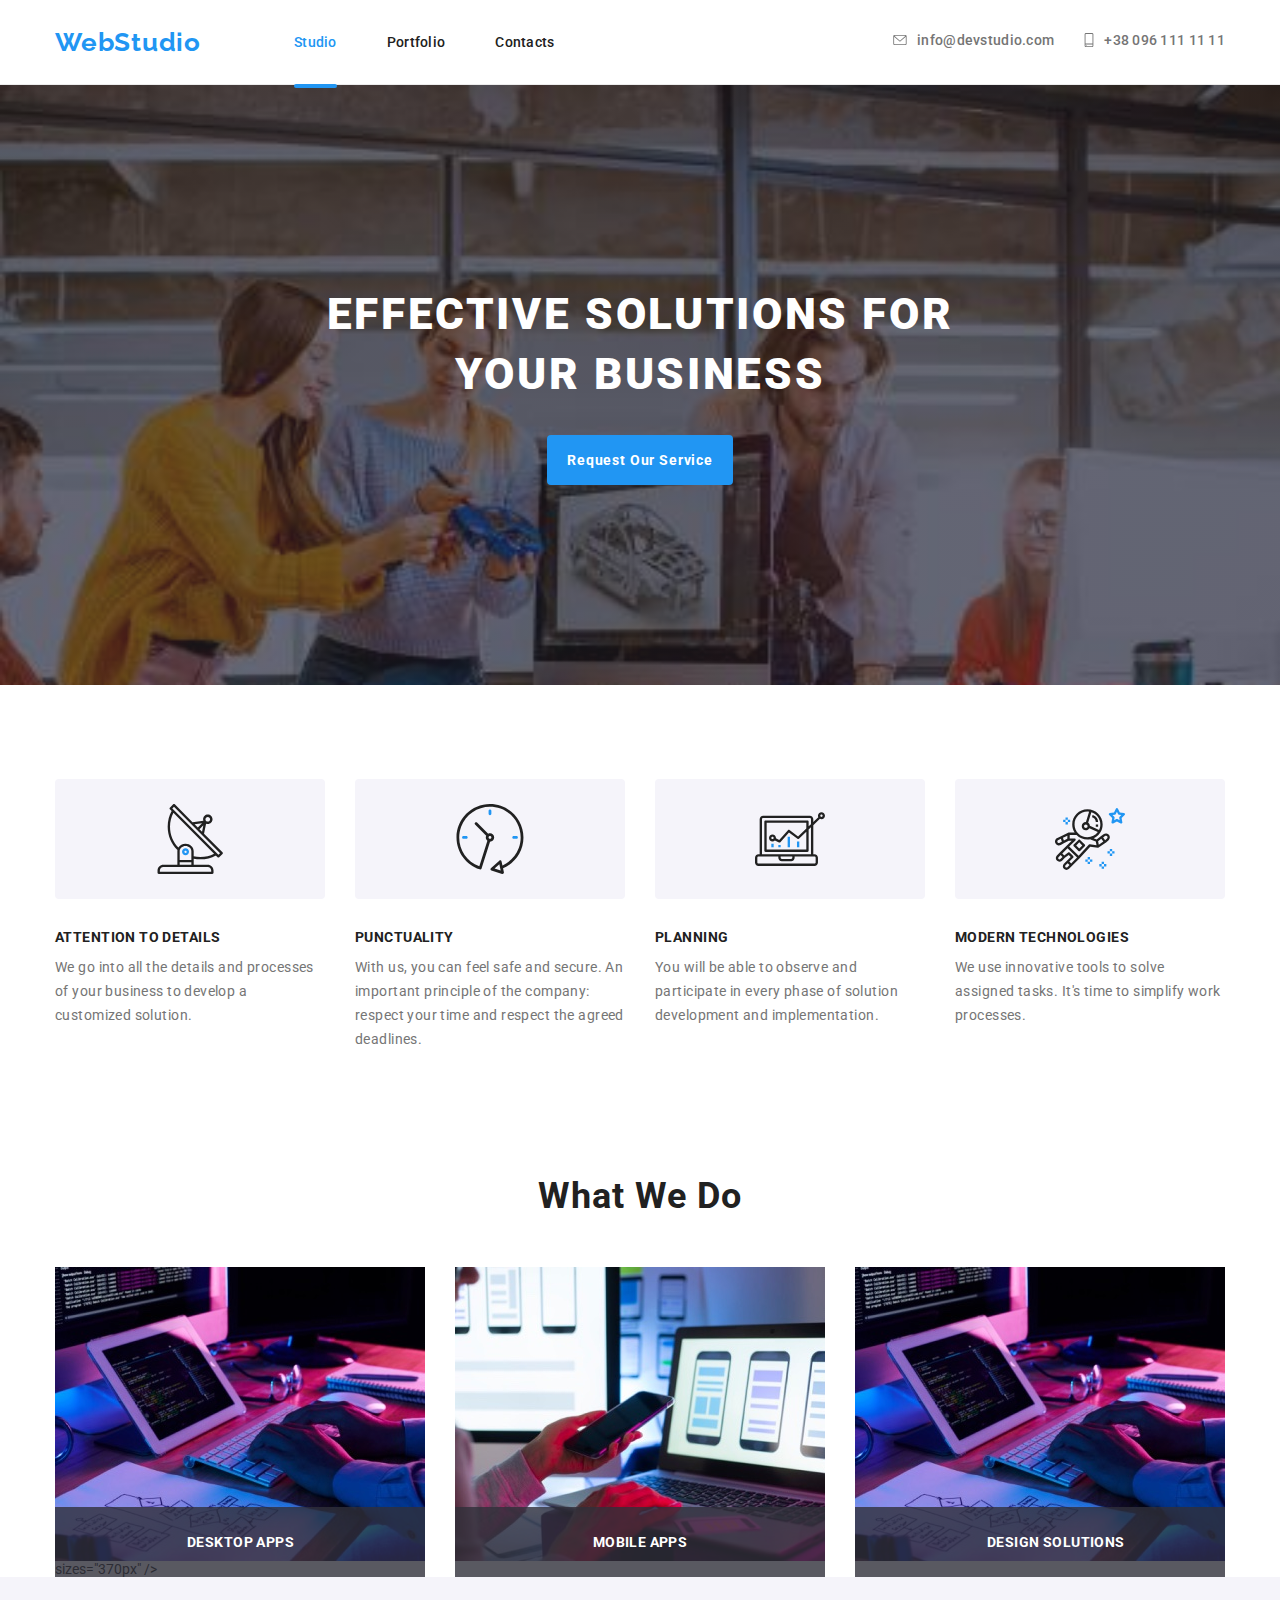
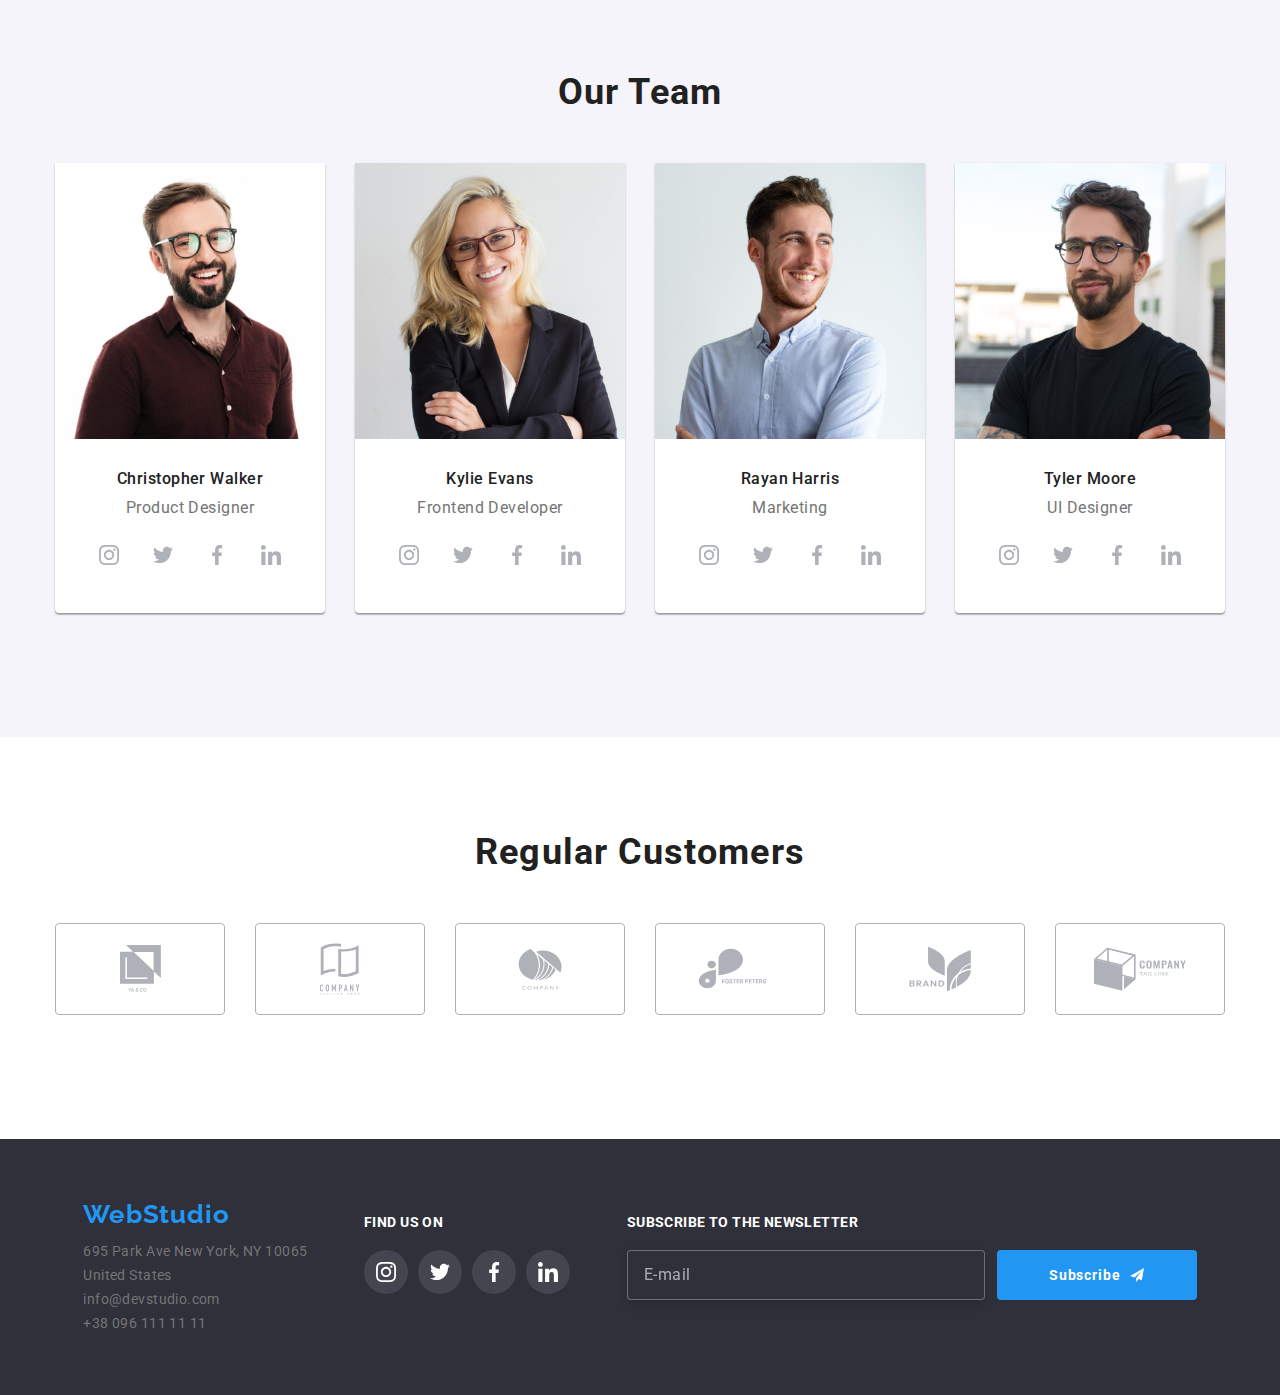
==== index.html @ bbae13e8 "adaptive layout" ====
<!DOCTYPE html>
<html lang="en">

<head>
    <meta name="WebStudio" content="Effective Solutions for your Business" />
    <meta charset="UTF-8" />
    <meta http-equiv="X-UA-Compatible" content="IE=edge" />
    <meta name="viewport" content="width=device-width, initial-scale=1.0" />
    <link rel="stylesheet" href="https://cdnjs.cloudflare.com/ajax/libs/modern-normalize/1.0.0/modern-normalize.min.css" />
    <link rel="preconnect" href="https://fonts.googleapis.com" />
    <link rel="preconnect" href="https://fonts.gstatic.com" crossorigin>
    <link href="https://fonts.googleapis.com/css2?family=Raleway:wght@700&family=Roboto:wght@400;500;700;900&display=swap"
        rel="stylesheet" />
    
        <link rel="stylesheet" href="./scss/main.css" />

    <title>Effective Solutions for your Business</title>
</head>

<body>

    <header class="header">
      <div class="container container__nav">
        <nav class="nav">
          <a class="link logo" href="index.html">WebStudio
          </a>
              <div class="mobile js-hamburger-open">
                <svg class="mobile__hamburger" width="24" height="16">
                  <use href="./images/icons.svg#hamburger"></use>
                </svg>
              </div>
          <ul class="list navbar">
            <li class="navbar__item">
              <a class="link navbar__link current-link" href="./index.html">Studio
              </a>
            </li>
            <li class="navbar__item">
              <a class="link navbar__link" href="./portfolio.html">Portfolio
              </a>
            </li>
            <li class="navbar__item">
              <a class="link navbar__link" href="#">Contacts</a>
            </li>
          </ul>
        </nav>
    
        <ul class="list header-contacts">
          <li class="header-contact__item">
            <a class="link header-contact__link" href="mailto:info@devstudio.com">
              <svg class="header-contact__icon" width="14" height="10">
                <use href="./images/icons.svg#icon-envelope"></use>
              </svg>info@devstudio.com
            </a>
          </li>
          <li class="header-contact__item">
            <a class="link header-contact__link" href="tel:+38 096 111 11 11">
              <svg class="header-contact__icon" width="10" height="14">
                <use href="./images/icons.svg#icon-smartphone"></use>
              </svg> +38 096 111 11 11
            </a>
          </li>
        </ul>
      </div>
    </header>

  <main>
        <section class="section hero">
          <div class="container hero__container">
            <h1 class="hero-heading">Effective Solutions For <br>Your Business</h1>
              <button class="button hero-button form-open" type="button" data-modal-open>Request Our Service</button>
          </div>
        </section>

        <section class="section">
            <div class="container">
                <ul class="list advantage">
                    <li class="advantage__item">
                      <div class="advantage__wrapper">
                        <svg class= "advantage__icon" width="70" height="70">
                            <use href="./images/icons.svg#icon-antenna"></use>
                          </svg>
                        </div>
                        <h3 class="advantage__heading">ATTENTION TO DETAILS</h3>
                        <p class="advantage__text">We go into all the details and processes of your business to develop a customized solution.
                        </p>
                    </li>
                    <li class="advantage__item">
                      <div class="advantage__wrapper">
                        <svg class= "advantage__icon" width="70" height="70">
                          <use href="./images/icons.svg#icon-clock"></use>
                        </svg>
                      </div>
                      <h3 class="advantage__heading">PUNCTUALITY</h3>
                      <p class="advantage__text">With us, you can feel safe and secure. An important principle of the company: respect your
                        time and respect the agreed
                        deadlines.</p>
                    </li>
                    <li class="advantage__item">
                      <div class="advantage__wrapper">
                        <svg class= "advantage__icon" width="70" height="70">
                          <use href="./images/icons.svg#icon-diagram"></use>
                        </svg>
                      </div>
                      <h3 class="advantage__heading">PLANNING</h3>
                      <p class="advantage__text">You will be able to observe and participate in every phase of solution development and
                        implementation.</p>
                    </li>
                    <li class="advantage__item">
                      <div class="advantage__wrapper">
                        <svg class= "advantage__icon" width="70" height="70">
                          <use href="./images/icons.svg#icon-astronaut"></use>
                        </svg>
                      </div>
                      <h3 class="advantage__heading">MODERN TECHNOLOGIES</h3>
                      <p class="advantage__text">We use innovative tools to solve assigned tasks. It's time to simplify work processes.</p>
                    </li>
                </ul>
            </div>
        </section>

        <section class="section section-no-top-padding section-desktop">
            <div class="container">
                <h2 class="section-heading">What We Do</h2>
                <ul class="list do">
                  <li class="do__item">
                    <img class="img" 
                      alt="hands at keyboard with design wire-frame"
                      src="./images/desktop/d-do-desktop370.jpg" 
                      width="370"/>
                      <!-- srcset="./images/desktop/d-do-desktop370.jpg 1x, 
                        ./images/desktop/d-do-desktop740.jpg 2x" -->
                      sizes="370px" />
                      <p class="do__label">Desktop Apps</p>
                  </li>
                  <li class="do__item">
                    <img class="img" 
                      alt="laptop with various design layouts on screen and hands holding smartphone"
                      src="./images/desktop/d-do-laptop370.jpg" 
                      width="370"/>
                      <!-- srcset="./images/desktop/d-do-laptop370.jpg 1x, 
                        ./images/desktop/d-do-laptop740.jpg 2x"
                      sizes="370px" /> -->
                      <p class="do__label">mobile Apps</p>
                  </li>
                  <li class="do__item">
                    <img class="img" 
                      alt="desk with hands holding tablet with color wheel displayed"
                      src="./images/desktop/d-do-desktop370.jpg"
                      width="370"/> 
                      <!-- srcset="./images/desktop/d-do-tablet370.jpg 1x, 
                        ./images/desktop/d-do-tablet740.jpg 2x"
                      sizes="370px" /> -->
                      <p class="do__label">Design Solutions</p>
                </ul>
            </div>
        </section>

        <section class="section section--background">
            <div class="container container-team">
                <h2 class="section-heading">Our Team</h2>
                <ul class="list team">
                  <li class="team__item"> 
                      <img class="img team__img" 
                        alt=" head shot of Christopher smiling looking stylish" 
                        src="./images/mobile/m-product450.jpg"
                        srcset=" ./images/desktop/d-product270.jpg 270w, 
                        ./images/desktop/d-product540.jpg 540w, 
                        ./images/mobile/m-product450.jpg 450w,
                        ./images/mobile/m-product900.jpg 900w,
                        ./images/tablet/t-product354.jpg 354w,
                        ./images/tablet/t-product708.jpg 708w"
                        sizes="(min-width: 1200px 270px),
                          (min-width: 768px 354px), 
                          (max-width: 480px 450px)" /> 
                      <h3 class="team__name">
                        Christopher Walker
                      </h3>
                      <p class="team__description">
                        Product Designer
                      </p>
                      <ul class="list social">
                        <li class="social__item">
                          <a class="link social__link social__link--fill-background" href="#">
                            <svg class="social__icon" width="20" height="20">
                              <use href="./images/icons.svg#icon-instagram"></use>
                            </svg>
                          </a>
                        </li>
                        <li class="social__item">
                          <a class="link social__link social__link--fill-background" href="#">
                            <svg class="social__icon" width="20" height="20">
                              <use href="./images/icons.svg#icon-twitter"></use>
                            </svg>
                          </a>
                        </li>
                        <li class="social__item">
                          <a class="link social__link social__link--fill-background" href="#">
                            <svg class="social__icon" width="20" height="20">
                              <use href="./images/icons.svg#icon-facebook"></use>
                            </svg>
                          </a>
                        </li>
                        <li class="social__item">
                          <a class="link social__link social__link--fill-background" href="#">
                            <svg class="social__icon" width="20" height="20">
                              <use href="./images/icons.svg#icon-linkedin"></use>
                            </svg>
                          </a>
                        </li>
                      </ul>
                  </li>
                  <li class="team__item">
                      <img class="img team__img" 
                        alt=" head shot of Kylie smiling looking stylish" 
                        src="./images/mobile/m-frontend450.jpg"
                        srcset="./images/desktop/d-frontend270.jpg 270w, 
                          ./images/desktop/d-frontend540.jpg 540w, 
                          ./images/mobile/m-frontend450.jpg 450w, 
                          ./images/mobile/m-frontend900.jpg 900w, 
                          ./images/tablet/t-frontend354.jpg 354w,
                          ./images/tablet/t-frontend708.jpg 708w"
                       sizes="(min-width: 1200px 270px),
                          (min-width: 768px 354px), 
                          (max-width: 480px 450px)" />
                      <h3 class="team__name">
                        Kylie Evans
                      </h3>
                      <p class="team__description">
                        Frontend Developer
                      </p>
                      <ul class="list social">
                        <li class="social__item">
                          <a class="link social__link social__link--fill-background" href="#">
                            <svg class="social__icon" width="20" height="20">
                              <use href="./images/icons.svg#icon-instagram"></use>
                            </svg>
                          </a>
                        </li>
                        <li class="social__item">
                          <a class="link social__link social__link--fill-background" href="#">
                            <svg class="social__icon" width="20" height="20">
                              <use href="./images/icons.svg#icon-twitter"></use>
                            </svg>
                          </a>
                        </li>
                        <li class="social__item">
                          <a class="link social__link social__link--fill-background" href="#">
                            <svg class="social__icon" width="20" height="20">
                              <use href="./images/icons.svg#icon-facebook"></use>
                            </svg>
                          </a>
                        </li>
                        <li class="social__item">
                          <a class="link link social__link social__link--fill-background" href="#">
                            <svg class="social__icon" width="20" height="20">
                              <use href="./images/icons.svg#icon-linkedin"></use>
                            </svg>
                          </a>
                        </li>
                      </ul>
                  </li>
                  <li class="team__item">
                      <img class="img team__img"
                        alt="head shot of Rayan smiling looking stylish"
                        src="./images/mobile/m-marketing450.jpg" 
                        srcset="./images/desktop/d-marketing270.jpg 270w,
                           ./images/desktop/d-marketing540.jpg 540w,
                           ./images/tablet/t-marketing354.jpg 354w, 
                           ./images/tablet/t-marketing708.jpg 708w,
                           ./images/mobile/m-marketing450.jpg 450w, 
                           ./images/mobile/m-marketing900.jpg 900w"
                         sizes="(min-width: 1200px 270px), 
                            (min-width: 768px 354px), 
                            (max-width: 480px 450px)" />
                      <h3 class="team__name">
                        Rayan Harris
                      </h3>
                      <p class="team__description">
                        Marketing
                      </p>
                      <ul class="social list">
                        <li class="social__item">
                          <a class="social__link social__link--fill-background" href="#">
                            <svg class="social__icon" width="20" height="20">
                              <use href="./images/icons.svg#icon-instagram"></use>
                            </svg>
                          </a>
                        </li>
                        <li class="social__item">
                          <a class="link social__link social__link--fill-background" href="#">
                            <svg class="social__icon" width="20" height="20">
                              <use href="./images/icons.svg#icon-twitter"></use>
                            </svg>
                          </a>
                        </li>
                        <li class="social__item">
                          <a class="link social__link social__link--fill-background" href="#">
                            <svg class="social__icon" width="20" height="20">
                              <use href="./images/icons.svg#icon-facebook"></use>
                            </svg>
                          </a>
                        </li>
                        <li class="social__item">
                          <a class="link social__link social__link--fill-background" href="#">
                            <svg class="social__icon" width="20" height="20">
                              <use href="./images/icons.svg#icon-linkedin"></use>
                            </svg>
                          </a>
                        </li>
                      </ul>
                  </li>
                  <li class="team__item">
                      <img class="img team__img" 
                        alt=" head shot of Tyler smiling looking stylish"
                        src="./images/mobile/m-designer450.jpg" 
                        srcset="./images/desktop/d-designer270.jpg 270w, 
                          ./images/desktop/d-designer540.jpg 540w, 
                          ./images/tablet/t-designer354.jpg 354w,
                          ./images/tablet/t-designer708.jpg 708w,
                          ./images/mobile/m-designer450.jpg 450w,
                          ./images/mobile/m-designer900.jpg 900w"
                        sizes="(min-width: 1200px 270px,
                           (min-width: 768px 354px), 
                           (max-width: 480px 450px)" />
                      <h3 class="team__name">
                        Tyler Moore
                      </h3>
                      <p class="team__description">
                         UI Designer
                      </p>
                      <ul class="social list">
                        <li class="social__item">
                          <a class="link social__link social__link--fill-background" href="#">
                            <svg class="social__icon" width="20" height="20">
                              <use href="./images/icons.svg#icon-instagram"></use>
                            </svg>
                          </a>
                        </li>
                        <li class="social__item">
                          <a class="link social__link social__link--fill-background" href="#">
                            <svg class="social__icon" width="20" height="20">
                              <use href="./images/icons.svg#icon-twitter"></use>
                            </svg>
                          </a>
                        </li>
                        <li class="social__item">
                          <a class="link social__link social__link--fill-background" href="#">
                            <svg class="social__icon" width="20" height="20">
                              <use href="./images/icons.svg#icon-facebook"></use>
                            </svg>
                          </a>
                        </li>
                        <li class="social__item">
                          <a class="link social__link social__link--fill-background" href="#">
                            <svg class="social__icon" width="20" height="20">
                              <use href="./images/icons.svg#icon-linkedin"></use>
                            </svg>
                          </a>
                        </li>
                      </ul>
                  </li>
                </ul>
            </div>
        </section>

        <section class="section">
          <div class="container">
            <h2 class="section-heading">Regular Customers</h2>
            <ul class="list client">
              <li class="clients__item">
                <a href="#" class="link clients__link">
                  <svg class="clients__icon" width="41" height="47">
                      <use href="./images/icons.svg#icon-yacoone"></use>
                    </svg>
                  </a>
              </li>
              <li class="clients__item">
                <a href="#" class="link clients__link">
                  <svg class="clients__icon" width="40" height="52">
                    <use href="./images/icons.svg#icon-clienttwo"></use>
                  </svg>
                </a>
              </li>
              <li class="clients__item">
                  <a href="#" class="link clients__link">
                    <svg class="clients__icon" width="44" height="42">
                      <use href="./images/icons.svg#icon-clientthree"></use>
                    </svg>
                  </a>
              </li>
              <li class="clients__item">
                  <a href="#" class="link clients__link">
                    <svg class="clients__icon" width="85" height="41">
                      <use href="./images/icons.svg#icon-fosterpetersfour"></use>
                    </svg>
                  </a>
              </li>
              <li class="clients__item">
                  <a href="#" class="link clients__link">
                    <svg class="clients__icon" width="63" height="46">
                      <use href="./images/icons.svg#icon-clientfive"></use>
                    </svg>
                  </a>
              </li>
              <li class="clients__item">
                  <a href="#" class="link link clients__link">
                    <svg class="clients__icon" width="94" height="44">
                      <use href="./images/icons.svg#icon-clientsix"></use>
                    </svg>
                  </a>
              </li>
            </ul>
          </div>
        </section>
  </main>

  <footer class="footer">
    <div class="container footer-container">
      <div class="footer-logo-wrapper">
        <a class="link logo logo--footer" href="index.html">WebStudio</a>
        <address class="address">
          <ul class="list">
            <li class="address__item">
              <a class="link footer-address-link" href="#">695 Park Ave New York, NY 10065<br>United States</a>
            </li>
            <li class="address__item">
              <a class="link footer-address-link" href="mailto:info@devstudio.com">info@devstudio.com</a>
            </li>
            <li class="address__item">
              <a class="link footer-address-link" href="tel:+38 096 111 11 11"> +38 096 111 11 11</a>
            </li>
          </ul>
        </address>
      </div>
      <div class="footer-socials-wrapper">
          <h3 class="footer-header social__header">Find Us On</h3>
          <ul class="list social social--margin-top">
            <li class="footer-social__item">
              <a class="link social__link social__link--background" href="#">
              <svg class="social__icon" width="20" height="20">
                <use href="./images/icons.svg#icon-instagram"></use>
              </svg>
              </a>
            </li>
            <li class="footer-social__item">
              <a class="link social__link social__link--background" href="#">
              <svg class="social__icon" width="20" height="20">
                <use href="./images/icons.svg#icon-twitter"></use>
              </svg>
              </a>
            </li>
            <li class="footer-social__item">
              <a class="link social__link social__link--background" href="#">
              <svg class="social__icon" width="20" height="20">
                <use href="./images/icons.svg#icon-facebook"></use>
              </svg>
              </a>
            </li>
            <li class="footer-social__item">
              <a class="link social__link social__link--background" href="#">
              <svg class="social__icon" width="20" height="20">
                <use href="./images/icons.svg#icon-linkedin"></use>
              </svg>
              </a>
            </li>
          </ul>
      </div>
      <div class="subscription">
            <h3 class="subscription__header">Subscribe to the Newsletter</h3>
            <form class="subscription-form" action="#" method="POST" name="order-form" autocomplete="off">
                <label>
                <input class="subscription__input" type="email" name="email" id="footer-placeholder" placeholder="E-mail" required/>  
                </label>
                <button class="button subscription-button" type="submit">Subscribe
                  <svg class="subscription__icon" width="24" height="24">
                  <use href="./images/icons.svg#icon-send-airplane"></use>
                </svg>
              </button>     
             </form>
      </div>
    </div>
  </footer>

<!--Mobile Menu-->

<div class="mobile__wrapper js-mobile-menu" id="mobile-menu">
  <button class="mobile__button-close js-cross-close">
    <svg width="18" height="18">
      <use href="./images/icons.svg#mobile-close"></use>
    </svg>
  </button>
  <ul class="list mobile__navbar">
    <li class="mobile__item">
      <a class="link mobile__link current-link" href="./index.html">Studio</a>
    </li>
    <li class="mobile__item">
      <a class="link mobile__link" href="./portfolio.html">Portfolio</a>
    </li>
    <li class="mobile__item">
      <a class="link mobile__link" href="#">Contacts</a>
    </li>
  </ul>
  <ul class="list mobile__contacts">
    <li class="mobile__item">
      <a class="link mobile-phone__link" href="tel:+38 096 111 11 11"> +38 096 111 11 11</a>
    </li>
    <li class="mobile__item">
      <a class="link mobile-email__link" href="mailto:info@devstudio.com">info@devstudio.com</a>
    </li>
  </ul>
  <div class="mobile__socials-wrapper">
    <span class="mobile__social-border"><a class="link mobile__social-link" href="#">Instagram</a></span>
    <span class="mobile__social-border"><a class="link mobile__social-link" href="#">Twitter</a></span>
    <span class="mobile__social-border"><a class="link mobile__social-link" href="#">Facebook</a></span>
    <span class="mobile__social-border"><a class="link mobile__social-link" href="#">LinkedIn</a></span>
  </div>
</div>

<!--Modal-->

<div class="backdrop is-hidden" data-modal>
  <div class="modal">
    <button type="button" class="modal__button-close" data-modal-close="">
      <svg width="12" height="10">
        <use href="./images/icons.svg#icon-close"></use>
      </svg>
      </button>
      <h3 class="modal__heading">Leave your information and we'll call you back</h3>
      
      <form class="form" action="#" method="POST" name="order-form" autocomplete="off">
        <div class="modal-wrapper">
          <label class="modal-wrapper__label">
            <span class="modal-wrapper__text">Name</span>
            <input class="modal-wrapper__input" type="text" name="full-name" required/>
            <svg class="modal-wrapper__icon" width="12" height="12">
              <use href="./images/icons.svg#icon-modal-peep"></use>
            </svg>
          </label>
        </div>
        
        <div class="modal-wrapper">
          <label class="modal-wrapper__label">
          <span class="modal-wrapper__text">Telephone</span>
          <input class="modal-wrapper__input" type="tel" name="telephone" />
          <svg class="modal-wrapper__icon" width="13" height="13">
            <use href="./images/icons.svg#icon-modal-phone"></use>
          </svg>
         </label>
        </div>
    
        <div class="modal-wrapper">
          <label class="modal-wrapper__label">
          <span class="modal-wrapper__text">E-mail</span>
          <input class="modal-wrapper__input" type="email" name="E-mail" required/>
          <svg class="modal-wrapper__icon" width="15" height="12">
            <use href="./images/icons.svg#icon-modal-envelope"></use>
          </svg>
         </label>
        </div>
    
        <label class="modal-wrapper__label">Comments
          <textarea class="modal-textarea modal-text" id="textarea-placeholder" name="Comments" rows="7" placeholder="Enter the text"></textarea>
        </label> 
    <div>
    <label class="agree-check">
    <input type="checkbox" class="checkmark" name="agreement" value="agree" />
      <svg class="agree-check__icon" width="16" height="16">
        <use href="./images/icons.svg#form-check"></use>
      </svg>
    <span class="agree-check__text">
        I agree and I accept the
      <a class="link agree-check__link" href="#" class="terms">Terms and Conditions </a>
    </span>
    </label>
    </div>
    <button class="button form__button" type="submit">Send</button>
    </form>
  </div>
  </div>

<!--SCRIPTS-->
  <script defer src="./js/modal.js"></script>
  <script defer src="./js/mobile-menu.js"></script>
</body>

</html>
---- scss/main.css ----
:focus {
  outline: none;
}

/* hero hover button color   #188CE8  */
/* default styles*/
body {
  font-family: Roboto, sans-serif;
  font-style: normal;
  color: #212121;
  font-size: 14px;
  background-color: #FFFFFF;
}

h1,
h2,
h3,
h4,
h5,
h6,
p {
  margin: 0;
}

html {
  box-sizing: border-box;
}

*,
*::after,
*::before {
  box-sizing: inherit;
}

img {
  display: block;
  max-width: 100%;
  height: auto;
}

address {
  font-style: normal;
}

.link {
  text-decoration: none;
  color: inherit;
}

.list {
  list-style: none;
  padding: 0;
  margin: 0;
}

.container {
  max-width: 480px;
  margin: 0 auto;
  padding: 0 15px;
}
@media screen and (min-width: 768px) {
  .container {
    max-width: 768px;
  }
}
@media screen and (min-width: 1200px) {
  .container {
    max-width: 1200px;
  }
}

.container-desktop {
  display: none;
}
@media screen and (min-width: 1200px) {
  .container-desktop {
    display: unset;
  }
}

.section {
  padding-top: 60px;
  padding-bottom: 60px;
}
@media screen and (min-width: 1200px) {
  .section {
    padding-top: 94px;
    padding-bottom: 94px;
  }
}

.section-desktop {
  display: none;
}
@media screen and (min-width: 1200px) {
  .section-desktop {
    display: unset;
  }
}

.section-heading {
  display: flex;
  justify-content: center;
  margin-bottom: 50px;
  font-weight: 700;
  font-size: 36px;
  line-height: 42px;
  text-align: center;
  letter-spacing: 0.03em;
}

.header {
  border-bottom: 1px solid #ECECEC;
}

.logo {
  font-family: Raleway, sans-serif;
  font-size: 26px;
  font-weight: 700;
  color: #2196F3;
  line-height: 31px;
  letter-spacing: 0.03em;
}

.logo--footer {
  display: block;
  margin-bottom: 13px;
}
@media screen and (min-width: 1200px) {
  .logo--footer {
    margin-bottom: 9px;
  }
}

.logo {
  position: relative;
}

.mobile {
  position: absolute;
  right: 15px;
  top: 20px;
}

.mobile__hamburger {
  fill: #212121;
  cursor: pointer;
  transition-property: fill;
  transition-duration: 250ms;
  transition-timing-function: cubic-bezier(0.4, 0, 0.2, 1);
}
.mobile__hamburger:hover, .mobile__hamburger:focus {
  fill: #2196F3;
}
@media screen and (min-width: 768px) {
  .mobile__hamburger {
    fill: none;
  }
}

.mobile__wrapper {
  position: fixed;
  padding-left: 30px;
  padding-top: 48px;
  top: 0;
  right: 0;
  width: 100vw;
  height: 100vh;
  background-color: #FFFFFF;
  z-index: 1;
  transform: translateX(100%);
  transition-property: transform;
  transition-duration: 250ms;
  transition-timing-function: cubic-bezier(0.4, 0, 0.2, 1);
}

.mobile__button-close {
  position: absolute;
  top: 21px;
  right: 25px;
  padding: 0px;
  cursor: pointer;
  border: none;
  background: transparent;
  transition-property: fill;
  transition-duration: 250ms;
  transition-timing-function: cubic-bezier(0.4, 0, 0.2, 1);
}
.mobile__button-close:hover, .mobile__button-close:focus {
  fill: #2196F3;
}

.is-open {
  transform: translateX(0);
}

.mobile__item {
  padding-bottom: 32px;
}

.mobile__link {
  font-weight: 500;
  font-size: 40px;
  line-height: 47px;
  letter-spacing: 0.02em;
  color: #212121;
  transition-property: color;
  transition-duration: 250ms;
  transition-timing-function: cubic-bezier(0.4, 0, 0.2, 1);
}
.mobile__link:hover, .mobile__link:focus {
  color: #2196F3;
}

.mobile__contacts {
  padding-top: 300px;
}

.mobile-phone__link {
  font-weight: 500;
  font-size: 34px;
  line-height: 40px;
  letter-spacing: 0.02em;
  color: #757575;
  transition-property: color;
  transition-duration: 250ms;
  transition-timing-function: cubic-bezier(0.4, 0, 0.2, 1);
}
.mobile-phone__link:hover, .mobile-phone__link:focus {
  color: #2196F3;
}

.mobile__socials-wrapper {
  padding-bottom: 48px;
  padding-top: 32px;
}

.mobile-email__link {
  font-weight: 500;
  font-size: 24px;
  line-height: 28px;
  letter-spacing: 0.02em;
  color: #757575;
  transition-property: color;
  transition-duration: 250ms;
  transition-timing-function: cubic-bezier(0.4, 0, 0.2, 1);
}
.mobile-email__link:hover, .mobile-email__link:focus {
  color: #2196F3;
}

.mobile__social-link {
  padding: 0px 10px;
  font-weight: 500;
  font-size: 18px;
  line-height: 22px;
  letter-spacing: 0.02em;
  color: #757575;
  transition-property: color;
  transition-duration: 250ms;
  transition-timing-function: cubic-bezier(0.4, 0, 0.2, 1);
}
.mobile__social-link:hover, .mobile__social-link:focus {
  color: #2196F3;
}

.mobile__social-border:not(:last-child) {
  border-right: 1px solid rgba(33, 33, 33, 0.2);
}

.subscription-button, .form__button, .hero-button {
  font-family: Roboto, sans-serif;
  background-color: #2196F3;
  color: #FFFFFF;
  font-weight: 700;
  line-height: 30px;
  display: flex;
  align-items: center;
  justify-content: center;
  letter-spacing: 0.06em;
  border-radius: 4px;
  border: none;
  cursor: pointer;
  transition-property: background-color;
  transition-duration: 250ms;
  transition-timing-function: cubic-bezier(0.4, 0, 0.2, 1);
}
.subscription-button:focus, .form__button:focus, .hero-button:focus, .subscription-button:hover, .form__button:hover, .hero-button:hover {
  background-color: #188CE8;
}

.hero-button {
  padding: 10px 20px;
}

.form__button {
  width: 200px;
  padding: 10px 80px;
  margin-left: 75px;
}
@media screen and (min-width: 1200px) {
  .form__button {
    margin-left: 125px;
  }
}

.subscription-button {
  padding: 10px 0px;
  width: 200px;
  margin-left: 12px;
}
@media screen and (min-width: 1200px) {
  .subscription-button {
    margin-bottom: 0px;
  }
}

.filter__button {
  font-family: Roboto, sans-serif;
  background-color: #F5F4FA;
  padding: 6px 30px;
  border: none;
  cursor: pointer;
  border-radius: 4px;
  font-weight: 500;
  font-size: 16px;
  line-height: 26px;
  text-align: center;
  letter-spacing: 0.03em;
  transition-property: color, background-color, box-shadow;
  transition-duration: 250ms;
  transition-timing-function: cubic-bezier(0.4, 0, 0.2, 1);
}
.filter__button:focus, .filter__button:hover {
  color: #FFFFFF;
  background-color: #2196F3;
  box-shadow: 0px 3px 1px rgba(0, 0, 0, 0.1), 0px 1px 2px rgba(0, 0, 0, 0.08), 0px 2px 2px rgba(0, 0, 0, 0.12);
}

.nav {
  padding: 16px 0;
}
@media screen and (min-width: 768px) {
  .nav {
    display: flex;
    align-items: center;
    padding: 23px 0;
  }
}
@media screen and (min-width: 1600px) {
  .nav {
    margin-right: 50px;
  }
}

.navbar {
  display: none;
  border: none;
}
@media screen and (min-width: 768px) {
  .navbar {
    display: flex;
    margin-left: 88px;
  }
}
@media screen and (min-width: 1200px) {
  .navbar {
    margin-left: 93px;
  }
}

.navbar__item:not(:last-child) {
  margin-right: 50px;
}

.container__nav {
  display: flex;
  align-items: center;
  justify-content: space-between;
}

.navbar__link {
  position: relative;
  padding: 32px 0 31px 0;
  font-weight: 500;
  font-size: 14px;
  line-height: 16px;
  letter-spacing: 0.02em;
  transition-property: color;
  transition-duration: 250ms;
  transition-timing-function: cubic-bezier(0.4, 0, 0.2, 1);
}
.navbar__link:focus, .navbar__link:hover {
  color: #2196F3;
}

.current-link::after {
  position: absolute;
  display: inline-block;
  left: 0;
  bottom: -1px;
  background-color: #2196F3;
  content: "";
  width: 100%;
  height: 4px;
  border-radius: 2px;
}
@media screen and (min-width: 1200px) {
  .current-link::after {
    bottom: -7px;
  }
}

.current-link {
  color: #2196F3;
}

.header-contacts {
  display: none;
  border: none;
}
@media screen and (min-width: 768px) {
  .header-contacts {
    display: block;
  }
}
@media screen and (min-width: 1200px) {
  .header-contacts {
    display: flex;
  }
}

.header-contact__item:first-child {
  padding-bottom: 5px;
}
@media screen and (min-width: 1200px) {
  .header-contact__item:first-child {
    margin-right: 30px;
  }
}

.header-contact__link {
  color: #757575;
  font-weight: 500;
  font-size: 12px;
  line-height: 14px;
  letter-spacing: 0.02em;
  transition-property: color;
  transition-duration: 250ms;
  transition-timing-function: cubic-bezier(0.4, 0, 0.2, 1);
}
.header-contact__link:focus, .header-contact__link:hover {
  color: #2196F3;
}
@media screen and (min-width: 1200px) {
  .header-contact__link {
    display: flex;
    align-items: center;
    padding: 32px 0 31px 0;
    font-size: 14px;
    line-height: 16px;
  }
}

.header-contact__icon {
  fill: currentColor;
  margin-right: 10px;
}

.backdrop {
  display: flex;
  justify-content: center;
  align-items: center;
  position: fixed;
  width: 100%;
  height: 100%;
  left: 0px;
  top: 0px;
  background: rgba(0, 0, 0, 0.2);
  transition-property: visibility, opacity;
  transition-duration: 250ms;
  transition-timing-function: cubic-bezier(0.4, 0, 0.2, 1);
}

.modal {
  display: flex;
  flex-direction: column;
  justify-content: center;
  position: relative;
  width: calc(100vw - 30px);
  padding: 40px;
  background-color: #FFFFFF;
  box-shadow: 0px 1px 3px rgba(0, 0, 0, 0.12), 0px 1px 1px rgba(0, 0, 0, 0.14), 0px 2px 1px rgba(0, 0, 0, 0.2);
  border-radius: 4px;
  transition-property: background-color, box-shadow, border-radius;
  transition-duration: 250ms;
  transition-timing-function: cubic-bezier(0.4, 0, 0.2, 1);
}
@media screen and (min-width: 768px) {
  .modal {
    max-width: 450px;
  }
}
@media screen and (min-width: 1200px) {
  .modal {
    max-width: 528px;
  }
}

.is-hidden {
  visibility: hidden;
  opacity: 0;
}

.modal__button-close {
  position: absolute;
  right: 10px;
  top: 10px;
  height: 30px;
  width: 30px;
  border-radius: 50%;
  background-color: #FFFFFF;
  border: 1px solid rgba(0, 0, 0, 0.1);
  cursor: pointer;
  transition-property: fill;
  transition-duration: 250ms;
  transition-timing-function: cubic-bezier(0.4, 0, 0.2, 1);
}
.modal__button-close:hover, .modal__button-close:focus {
  fill: #2196F3;
}

.modal__heading {
  display: flex;
  margin-bottom: 30px;
  font-weight: 700;
  font-size: 20px;
  line-height: 23px;
  text-align: center;
  letter-spacing: 0.03em;
}

.form {
  display: flex;
  flex-direction: column;
}

.modal-wrapper {
  position: relative;
  margin-bottom: 28px;
}

.modal-wrapper__text {
  position: absolute;
  top: -16px;
}

.modal-wrapper__label {
  display: flex;
  flex-direction: column;
  position: relative;
  margin-bottom: 4px;
  font-weight: 400;
  font-size: 12px;
  line-height: 14px;
  letter-spacing: 0.01em;
  color: #757575;
}
.modal-wrapper__label:hover, .modal-wrapper__label:focus-within {
  fill: #2196F3;
}

.modal-wrapper__icon {
  position: absolute;
  top: 50%;
  left: 15px;
  cursor: pointer;
  transform: translateY(-50%);
  transition-property: fill;
  transition-duration: 250ms;
  transition-timing-function: cubic-bezier(0.4, 0, 0.2, 1);
}

.modal-wrapper__input {
  width: 100%;
  height: 40px;
  padding: 12px 42px;
  font-weight: 400;
  font-size: secondaryFontSize;
  line-height: 14px;
  letter-spacing: 0.01em;
  border: 1px solid rgba(33, 33, 33, 0.2);
  border-radius: 4px;
  cursor: pointer;
  transition-property: border, border-radius;
  transition-duration: 250ms;
  transition-timing-function: cubic-bezier(0.4, 0, 0.2, 1);
}
.modal-wrapper__input:hover, .modal-wrapper__input:focus-within {
  border: 1px solid #2196F3;
  border-radius: 4px;
}

.modal-textarea {
  width: 100%;
  margin-bottom: 20px;
  padding: 12px 16px;
  resize: none;
  font-weight: 400;
  font-size: 14px;
  line-height: 16px;
  letter-spacing: 0.01em;
  border: 1px solid rgba(33, 33, 33, 0.2);
  border-radius: 4px;
  cursor: pointer;
  transition-property: border, border-radius;
  transition-duration: 250ms;
  transition-timing-function: cubic-bezier(0.4, 0, 0.2, 1);
}
.modal-textarea:hover, .modal-textarea:focus-within {
  border: 1px solid #2196F3;
  border-radius: 4px;
}

#textarea-placeholder::-moz-placeholder {
  font-weight: 400;
  font-size: 12px;
  line-height: 14px;
  letter-spacing: 0.01em;
  color: rgba(117, 117, 117, 0.5);
}

#textarea-placeholder:-ms-input-placeholder {
  font-weight: 400;
  font-size: 12px;
  line-height: 14px;
  letter-spacing: 0.01em;
  color: rgba(117, 117, 117, 0.5);
}

#textarea-placeholder::placeholder {
  font-weight: 400;
  font-size: 12px;
  line-height: 14px;
  letter-spacing: 0.01em;
  color: rgba(117, 117, 117, 0.5);
}

.agree-check {
  display: flex;
  justify-content: center;
  align-items: center;
  margin-bottom: 34px;
  cursor: pointer;
}

.agree-check .checkmark {
  -webkit-appearance: none;
  -moz-appearance: none;
  appearance: none;
}

.agree-check .agree-check__icon {
  width: 16px;
  height: 16px;
  margin-right: 7px;
  fill: none;
  border: 2px solid #212121;
  border-radius: 2px;
  transition: border-color 250ms cubic-bezier(0.4, 0, 0.2, 1), background-color 250ms cubic-bezier(0.4, 0, 0.2, 1), fill 250ms cubic-bezier(0.4, 0, 0.2, 1);
}

.agree-check .checkmark:focus + .agree-check__icon,
.agree-check .checkmark:checked:focus + .agree-check__icon {
  outline: 2px solid #212121;
}

.agree-check .checkmark:checked + .agree-check__icon {
  background-color: #2196F3;
  border-color: #2196F3;
  fill: #FFFFFF;
  outline: none;
}

.agree-check__link, .agree-check__text {
  font-weight: 400;
  font-size: 12px;
  line-height: 14px;
  letter-spacing: 0.03em;
  cursor: pointer;
}
@media screen and (min-width: 1200px) {
  .agree-check__link, .agree-check__text {
    font-size: 14px;
    line-height: 24px;
  }
}

.agree-check__text {
  color: #757575;
}

.agree-check__link {
  text-decoration: underline;
  color: #2196F3;
  transition-property: color;
  transition-duration: 250ms;
  transition-timing-function: cubic-bezier(0.4, 0, 0.2, 1);
}
.agree-check__link:focus, .agree-check__link:hover {
  text-decoration: none;
}

.social {
  display: flex;
  justify-content: center;
  align-items: center;
  padding-bottom: 36px;
}

.social__link {
  display: flex;
  justify-content: center;
  align-items: center;
  height: 44px;
  width: 44px;
  border-radius: 50%;
}

.social__link--fill-background {
  background-color: #FFFFFF;
  color: #AFB1B8;
  transition-property: color, background-color;
  transition-duration: 250ms;
  transition-timing-function: cubic-bezier(0.4, 0, 0.2, 1);
}
.social__link--fill-background:focus, .social__link--fill-background:hover {
  background-color: #2196F3;
  color: #FFFFFF;
}

.social__item:not(:last-child) {
  margin-right: 10px;
}

.social__icon {
  fill: currentColor;
}

.social--margin-top {
  margin-top: 20px;
}

.social__link--background {
  background-color: rgba(255, 255, 255, 0.1);
  color: #FFFFFF;
  transition-property: background-color;
  transition-duration: 250ms;
  transition-timing-function: cubic-bezier(0.4, 0, 0.2, 1);
}
.social__link--background:hover, .social__link--background:focus {
  background-color: #2196F3;
}

.footer-social__item:not(:last-child) {
  margin-right: 10px;
}

.filter {
  display: flex;
  flex-wrap: wrap;
  margin-bottom: 40px;
}
@media screen and (min-width: 768px) {
  .filter {
    justify-content: center;
  }
}
@media screen and (min-width: 1200px) {
  .filter {
    margin-bottom: 50px;
    justify-content: center;
  }
}

.filter__item {
  margin-bottom: 15px;
}

.filter__item:not(:last-child) {
  margin-right: 8px;
}

.filter__button-current {
  background-color: #2196F3;
  color: #FFFFFF;
  box-shadow: 0px 3px 1px rgba(0, 0, 0, 0.1), 0px 1px 2px rgba(0, 0, 0, 0.08), 0px 2px 2px rgba(0, 0, 0, 0.12);
}

.footer {
  background-color: #2F303A;
  padding: 60px 0;
}

.footer-container {
  display: flex;
  flex-direction: column;
  align-items: center;
}
@media screen and (min-width: 768px) {
  .footer-container {
    flex-direction: row;
    flex-wrap: wrap;
    justify-content: space-evenly;
  }
}
@media screen and (min-width: 1200px) {
  .footer-container {
    flex-wrap: nowrap;
    justify-content: space-around;
    align-items: unset;
  }
}

.footer-logo-wrapper {
  text-align: center;
}
@media screen and (min-width: 1200px) {
  .footer-logo-wrapper {
    text-align: left;
  }
}

.subscription__header, .social__header {
  font-weight: 700;
  font-size: 14px;
  line-height: 16px;
  letter-spacing: 0.03em;
  text-transform: uppercase;
  color: #FFFFFF;
  margin-top: 15px;
}

.social__header {
  text-align: center;
  margin-top: 38px;
}
@media screen and (min-width: 768px) {
  .social__header {
    margin-top: 15px;
  }
}
@media screen and (min-width: 1200px) {
  .social__header {
    text-align: left;
  }
}

.address__item {
  text-align: center;
}
@media screen and (min-width: 1200px) {
  .address__item {
    text-align: left;
  }
}

.footer-address-link {
  color: #757575;
  font-weight: 400;
  line-height: 24px;
  font-size: 14px;
  letter-spacing: 0.03em;
  transition-property: color;
  transition-duration: 250ms;
  transition-timing-function: cubic-bezier(0.4, 0, 0.2, 1);
}
.footer-address-link:focus, .footer-address-link:hover {
  color: #FFFFFF;
}

.subscription {
  display: flex;
  flex-direction: column;
  align-items: center;
  margin-top: 24px;
}
@media screen and (min-width: 768px) {
  .subscription {
    margin-top: 50px;
  }
}
@media screen and (min-width: 1200px) {
  .subscription {
    margin-top: 0px;
    align-items: unset;
  }
}

.subscription-form {
  display: flex;
  flex-direction: column;
  align-items: center;
}
@media screen and (min-width: 768px) {
  .subscription-form {
    display: flex;
  }
}
@media screen and (min-width: 1200px) {
  .subscription-form {
    flex-direction: row;
  }
}

.subscription__input {
  display: flex;
  box-sizing: border-box;
  padding-left: 16px;
  margin-bottom: 20px;
  height: 50px;
  width: calc(100vw - 30px);
  font-size: 16px;
  background-color: #2F303A;
  color: #FFFFFF;
  border: 1px solid rgba(255, 255, 255, 0.3);
  filter: drop-shadow(0px 4px 4px rgba(0, 0, 0, 0.15));
  border-radius: 4px;
  transition-property: border-color;
  transition-duration: 250ms;
  transition-timing-function: cubic-bezier(0.4, 0, 0.2, 1);
}
.subscription__input:hover, .subscription__input:focus {
  border-color: #FFFFFF;
}
@media screen and (min-width: 768px) {
  .subscription__input {
    width: 450px;
  }
}
@media screen and (min-width: 1200px) {
  .subscription__input {
    margin-bottom: 0px;
    width: 358px;
  }
}

#footer-placeholder::-moz-placeholder {
  font-weight: 400;
  font-size: 16px;
  line-height: 20px;
  letter-spacing: 0.03em;
  color: rgba(255, 255, 255, 0.6);
}

#footer-placeholder:-ms-input-placeholder {
  font-weight: 400;
  font-size: 16px;
  line-height: 20px;
  letter-spacing: 0.03em;
  color: rgba(255, 255, 255, 0.6);
}

#footer-placeholder::placeholder {
  font-weight: 400;
  font-size: 16px;
  line-height: 20px;
  letter-spacing: 0.03em;
  color: rgba(255, 255, 255, 0.6);
}

.subscription__icon {
  padding-left: 10px;
  fill: currentColor;
}

.subscription__header {
  display: flex;
  margin-bottom: 20px;
}

.hero-heading {
  font-weight: 900;
  font-size: 26px;
  line-height: 42px;
  text-align: center;
  letter-spacing: 0.06em;
  text-transform: uppercase;
  color: #FFFFFF;
  margin-bottom: 30px;
}
@media screen and (min-width: 1200px) {
  .hero-heading {
    font-size: 44px;
    line-height: 136%;
  }
}

@media screen and (min-device-pixel-ratio: 2), (-webkit-min-device-pixel-ratio: 2), screen and (-webkit-min-device-pixel-ratio: 2), screen and (min-resolution: 192dpi), screen and (min-resolution: 2dppx) {
  .hero {
    background-image: linear-gradient(rgba(47, 48, 58, 0.4), rgba(47, 48, 58, 0.4)), url(../images/mobile/m-hero960.jpg);
  }
}
.hero {
  padding: 118px 0;
  background-color: #2F303A;
  background-image: linear-gradient(rgba(47, 48, 58, 0.4), rgba(47, 48, 58, 0.4)), url(../images/mobile/m-hero480.jpg);
  background-size: cover;
}
@media screen and (min-width: 1200px) {
  .hero {
    padding: 200px 0;
  }
}

.hero__container {
  display: flex;
  justify-content: center;
  align-items: center;
  flex-direction: column;
}

@media screen and (min-width: 768px) {
  .advantage {
    display: flex;
    flex-wrap: wrap;
  }
}
@media screen and (min-width: 1200px) {
  .advantage {
    flex-wrap: nowrap;
    justify-content: center;
  }
}

.advantage__item {
  width: 450px;
}
@media screen and (min-width: 768px) {
  .advantage__item {
    width: 354px;
  }
}
@media screen and (min-width: 1200px) {
  .advantage__item {
    width: 270px;
  }
}

.advantage__item:nth-child(odd) {
  margin-right: 30px;
}
@media screen and (min-width: 1200px) {
  .advantage__item:nth-child(odd) {
    margin-right: 0;
  }
}

.advantage__wrapper {
  width: 450px;
  height: 120px;
  background: #F5F4FA;
  border-radius: 4px;
  margin-bottom: 30px;
  text-align: center;
}
@media screen and (min-width: 768px) {
  .advantage__wrapper {
    width: 354px;
  }
}
@media screen and (min-width: 1200px) {
  .advantage__wrapper {
    width: 270px;
  }
}
@media screen and (min-width: 1600px) {
  .advantage__wrapper {
    display: flex;
    justify-content: center;
  }
}

.advantage__icon {
  margin-top: 25px;
}

.advantage__heading {
  font-weight: 700;
  line-height: 16px;
  font-size: 14px;
  text-align: center;
  letter-spacing: 0.03em;
  text-transform: uppercase;
  margin-bottom: 10px;
}
@media screen and (min-width: 768px) {
  .advantage__heading {
    text-align: left;
  }
}

.advantage__text {
  font-weight: 400;
  line-height: 24px;
  font-size: 14px;
  letter-spacing: 0.03em;
  color: #757575;
  margin-bottom: 30px;
}

@media screen and (min-width: 1200px) {
  .advantage__item:not(:last-child) {
    margin-right: 30px;
  }
  .advantage__icon {
    margin-top: 0x;
  }
  .advantages__heading {
    text-align: none;
  }
  .advantages__text {
    margin-bottom: 0px;
  }
}
.section-no-top-padding {
  padding-top: 0px;
}

.do {
  display: flex;
  justify-content: center;
}

.do__item {
  position: relative;
}

.do__item:not(:last-child) {
  margin-right: 30px;
}

.do__label {
  font-weight: 700;
  font-size: 14px;
  line-height: 16px;
  letter-spacing: 0.03em;
  text-align: center;
  text-transform: uppercase;
  color: #FFFFFF;
  position: absolute;
  background: rgba(47, 48, 58, 0.8);
  padding: 27px 132px;
  bottom: 0;
  left: 0;
  right: 0;
  white-space: nowrap;
}

.team__item {
  margin-bottom: 30px;
  background-color: #FFFFFF;
  box-shadow: 0px 1px 3px rgba(0, 0, 0, 0.12), 0px 1px 1px rgba(0, 0, 0, 0.14), 0px 2px 1px rgba(0, 0, 0, 0.2);
  border-radius: 0px 0px 4px 4px;
}

.section--background {
  background-color: #F5F4FA;
}

.team__img {
  margin-bottom: 30px;
}

.team__name {
  font-weight: 500;
  font-size: 16px;
  line-height: 19px;
  letter-spacing: 0.03em;
  text-align: center;
  margin-bottom: 10px;
}

.team__description {
  font-weight: 400;
  font-size: 16px;
  line-height: 19px;
  text-align: center;
  letter-spacing: 0.03em;
  color: #757575;
  margin-bottom: 16px;
}

@media screen and (min-width: 768px) {
  .team {
    display: flex;
    flex-wrap: wrap;
  }
}
@media screen and (min-width: 1200px) {
  .team {
    flex-wrap: nowrap;
  }
}

@media screen and (min-width: 1200px) {
  .team__item:not(:last-child) {
    margin-right: 30px;
  }
}
.client {
  display: flex;
  flex-wrap: wrap;
}
@media screen and (min-width: 1200px) {
  .client {
    flex-wrap: nowrap;
    justify-content: center;
  }
}

.clients__item:nth-child(-n+4) {
  margin-bottom: 30px;
}
@media screen and (min-width: 768px) {
  .clients__item:nth-child(4) {
    margin-bottom: 0px;
  }
}
@media screen and (min-width: 1200px) {
  .clients__item {
    margin-bottom: 0;
  }
}
.clients__item:nth-child(odd) {
  margin-right: 30px;
}
@media screen and (min-width: 768px) {
  .clients__item:nth-child(odd) {
    margin-right: 0;
  }
}
@media screen and (min-width: 768px) {
  .clients__item:not(:last-child) {
    margin-right: 30px;
  }
}
@media screen and (min-width: 768px) {
  .clients__item:nth-child(3) {
    margin-right: 0px;
  }
}
@media screen and (min-width: 768px) and (min-width: 1200px) {
  .clients__item:nth-child(3) {
    margin-right: 30px;
  }
}

.clients__link {
  display: flex;
  justify-content: center;
  align-items: center;
  width: 210px;
  height: 92px;
  border: 1px solid #AFB1B8;
  border-radius: 4px;
  color: #AFB1B8;
  transition-property: border, color;
  transition-duration: 250ms;
  transition-timing-function: cubic-bezier(0.4, 0, 0.2, 1);
}
.clients__link:focus, .clients__link:hover {
  border: 1px solid #2196F3;
  color: #2196F3;
}
@media screen and (min-width: 768px) {
  .clients__link {
    width: 226px;
  }
}
@media screen and (min-width: 1200px) {
  .clients__link {
    width: 170px;
  }
}

.clients__icon {
  fill: currentColor;
}

.project {
  display: flex;
  flex-wrap: wrap;
  margin-left: -30px;
  margin-top: -30px;
}

.project__item {
  margin-left: 30px;
  margin-top: 30px;
  background: #FFFFFF;
}

.project__wrapper {
  display: flex;
  flex-direction: column;
  padding: 20px 24px;
  border: 1px solid #EEEEEE;
  border-top: none;
}

.project__header {
  font-weight: 700;
  font-size: 18px;
  line-height: 36px;
  letter-spacing: 0.06em;
}

.project__filter {
  font-weight: 400;
  font-size: 16px;
  line-height: 30px;
  letter-spacing: 0.03em;
  color: #757575;
}

.project__link {
  display: block;
  transition-property: box-shadow, transform;
  transition-duration: 250ms;
  transition-timing-function: cubic-bezier(0.4, 0, 0.2, 1);
}
.project__link:focus, .project__link:hover {
  box-shadow: 0px 1px 1px rgba(0, 0, 0, 0.12), 0px 4px 4px rgba(0, 0, 0, 0.06), 1px 4px 6px rgba(0, 0, 0, 0.16);
}

.project-description__wrapper {
  position: relative;
  width: 370px;
  height: 294px;
  overflow: hidden;
  transition-property: transform;
  transition-duration: 250ms;
  transition-timing-function: cubic-bezier(0.4, 0, 0.2, 1);
}

.project__overlay {
  position: absolute;
  top: 0;
  left: 0;
  font-weight: 400;
  font-size: 18px;
  line-height: 28px;
  letter-spacing: 0.03em;
  padding: 63px 24px 91px 24px;
  color: #FFFFFF;
  background-color: rgba(33, 150, 243, 0.9);
  transform: translateY(294px);
  transition-property: transform;
  transition-duration: 250ms;
  transition-timing-function: cubic-bezier(0.4, 0, 0.2, 1);
}

.project-description__wrapper:hover .project__overlay {
  transform: translateY(0px);
}

.project__link:focus .project__overlay {
  transform: translateY(0px);
}/*# sourceMappingURL=main.css.map */
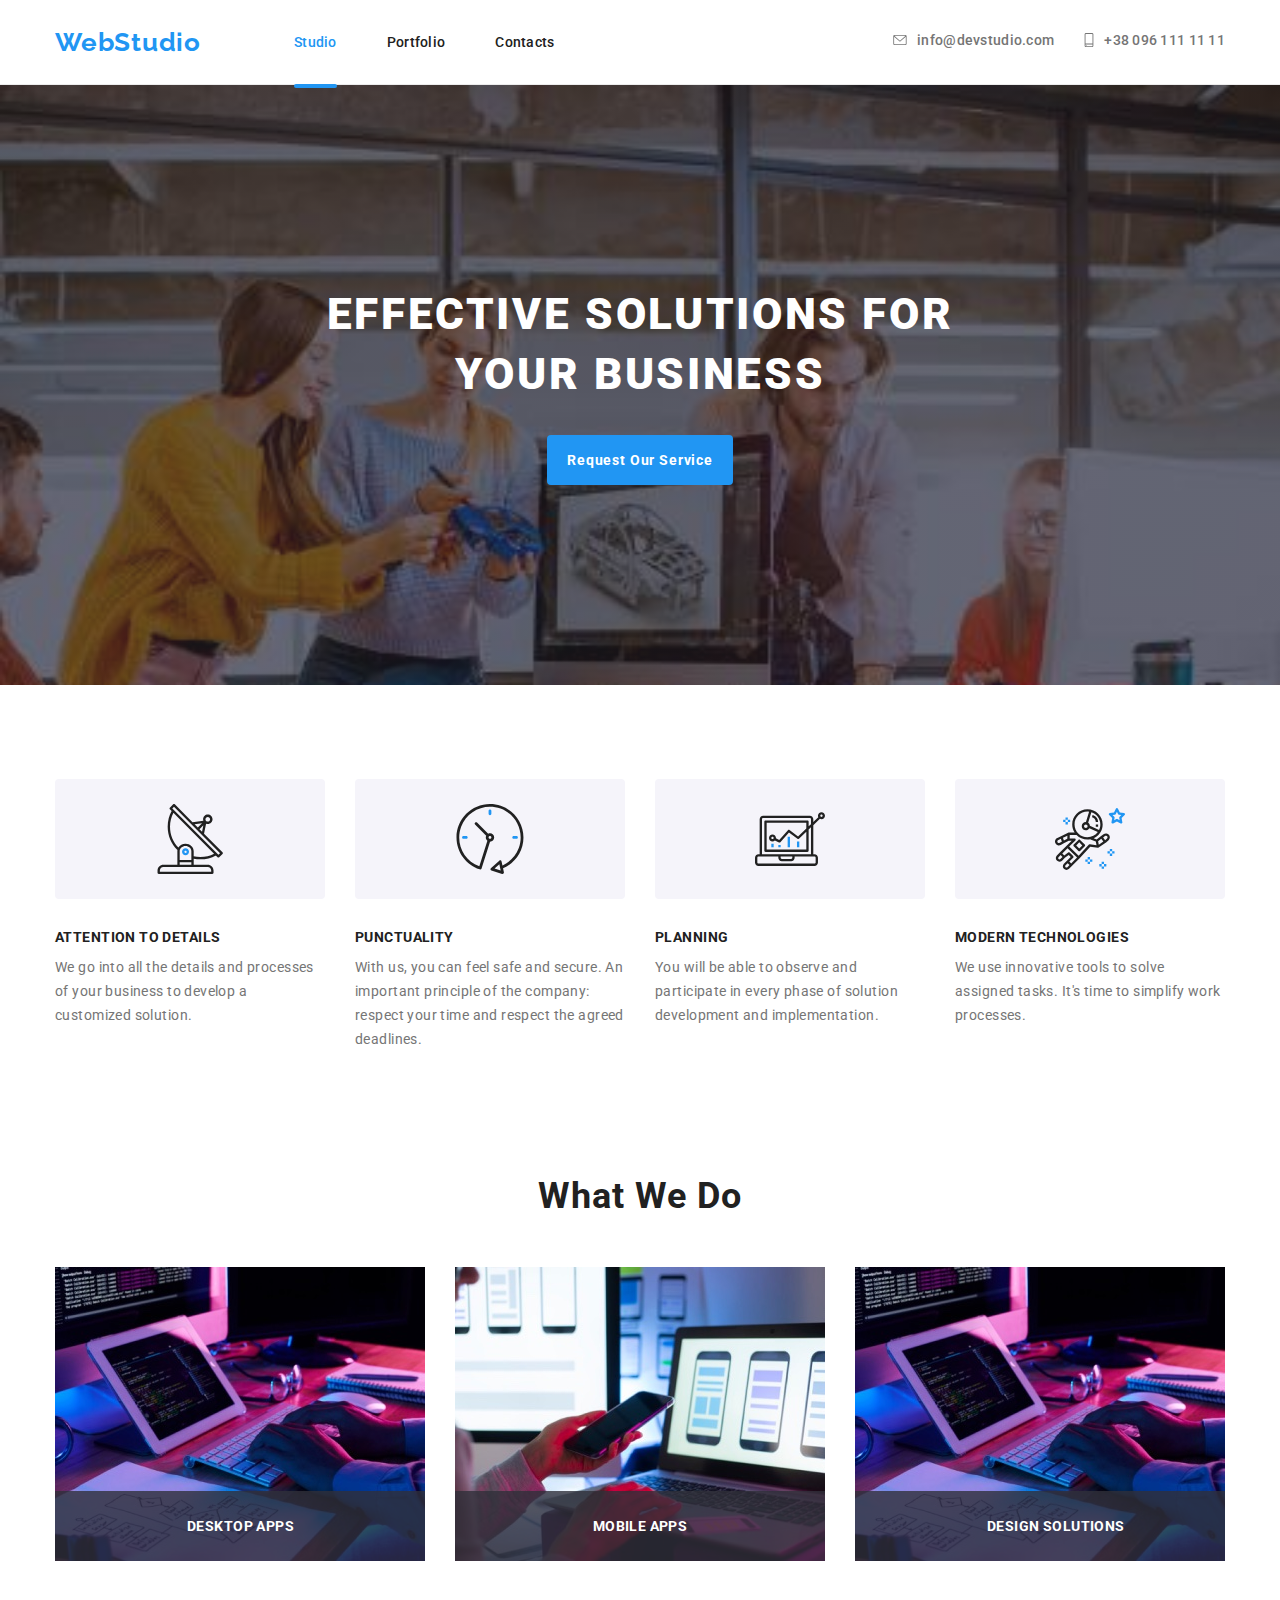
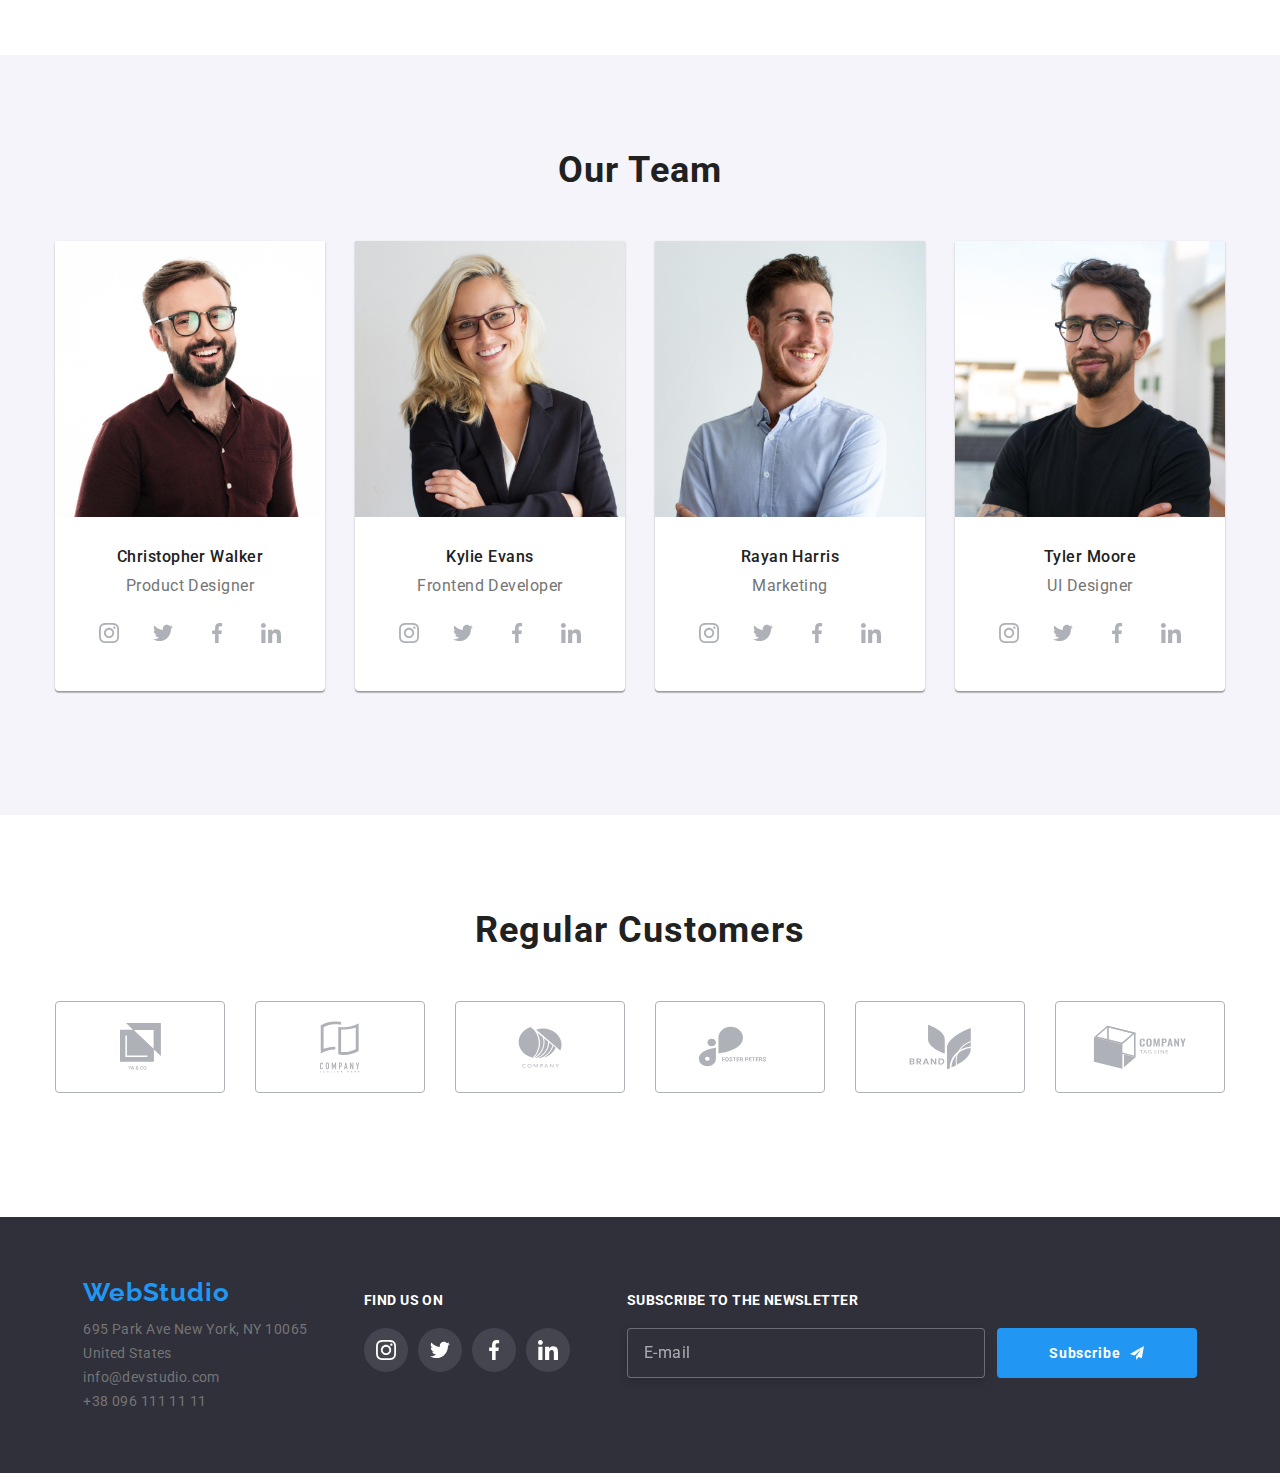
==== commit f9faaf19: "styling do section" ====
--- a/index.html
+++ b/index.html
@@ -118,7 +118,7 @@
             </div>
         </section>
 
-        <section class="section section-no-top-padding section-desktop">
+        <section class="section section-no-top-padding section--desktop">
             <div class="container">
                 <h2 class="section-heading">What We Do</h2>
                 <ul class="list do">
@@ -128,8 +128,8 @@
                       src="./images/desktop/d-do-desktop370.jpg" 
                       width="370"/>
                       <!-- srcset="./images/desktop/d-do-desktop370.jpg 1x, 
-                        ./images/desktop/d-do-desktop740.jpg 2x" -->
-                      sizes="370px" />
+                        ./images/desktop/d-do-desktop740.jpg 2x"
+                      sizes="370px" /> -->
                       <p class="do__label">Desktop Apps</p>
                   </li>
                   <li class="do__item">
--- a/scss/main.css
+++ b/scss/main.css
@@ -86,15 +86,6 @@
   .section {
     padding-top: 94px;
     padding-bottom: 94px;
-  }
-}
-
-.section-desktop {
-  display: none;
-}
-@media screen and (min-width: 1200px) {
-  .section-desktop {
-    display: unset;
   }
 }
 
@@ -1127,9 +1118,19 @@
   padding-top: 0px;
 }
 
+.section--desktop {
+  display: none;
+}
+@media screen and (min-width: 1200px) {
+  .section--desktop {
+    display: unset;
+  }
+}
+
 .do {
   display: flex;
   justify-content: center;
+  padding-bottom: 94px;
 }
 
 .do__item {
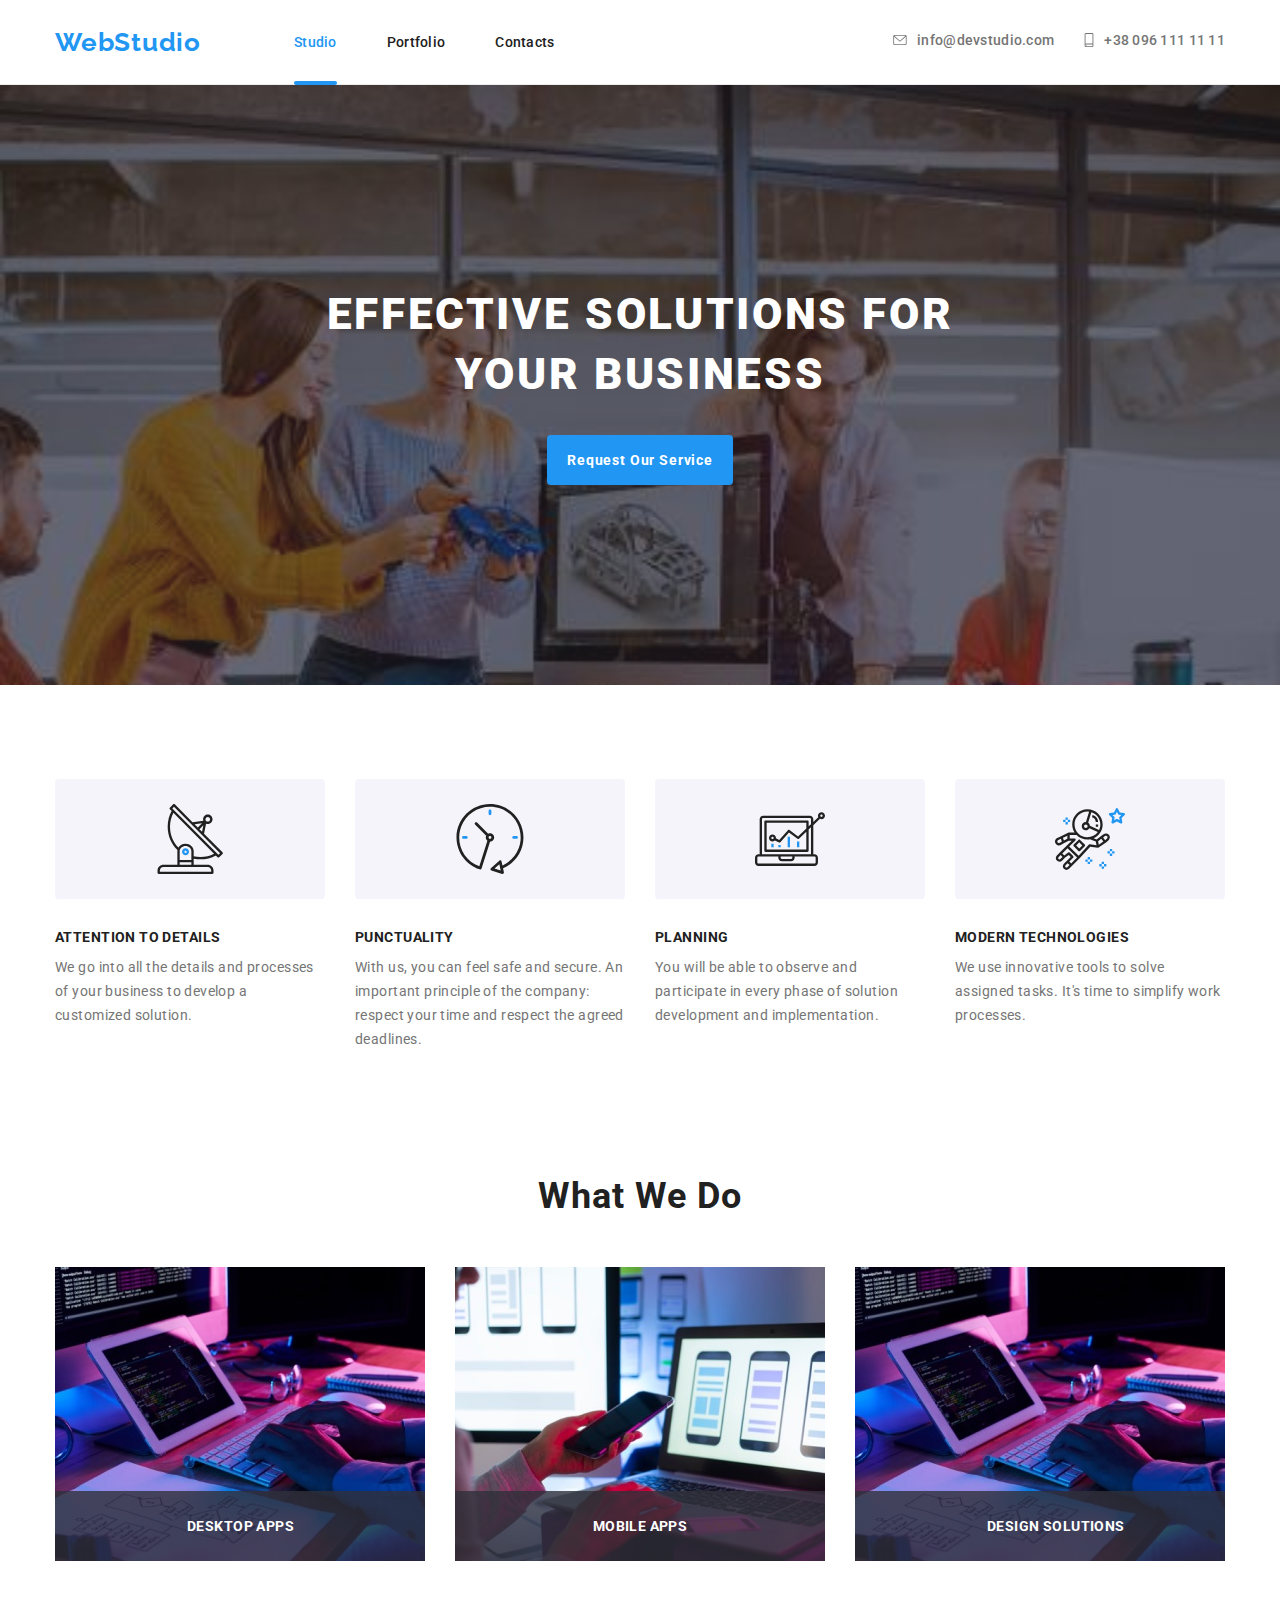
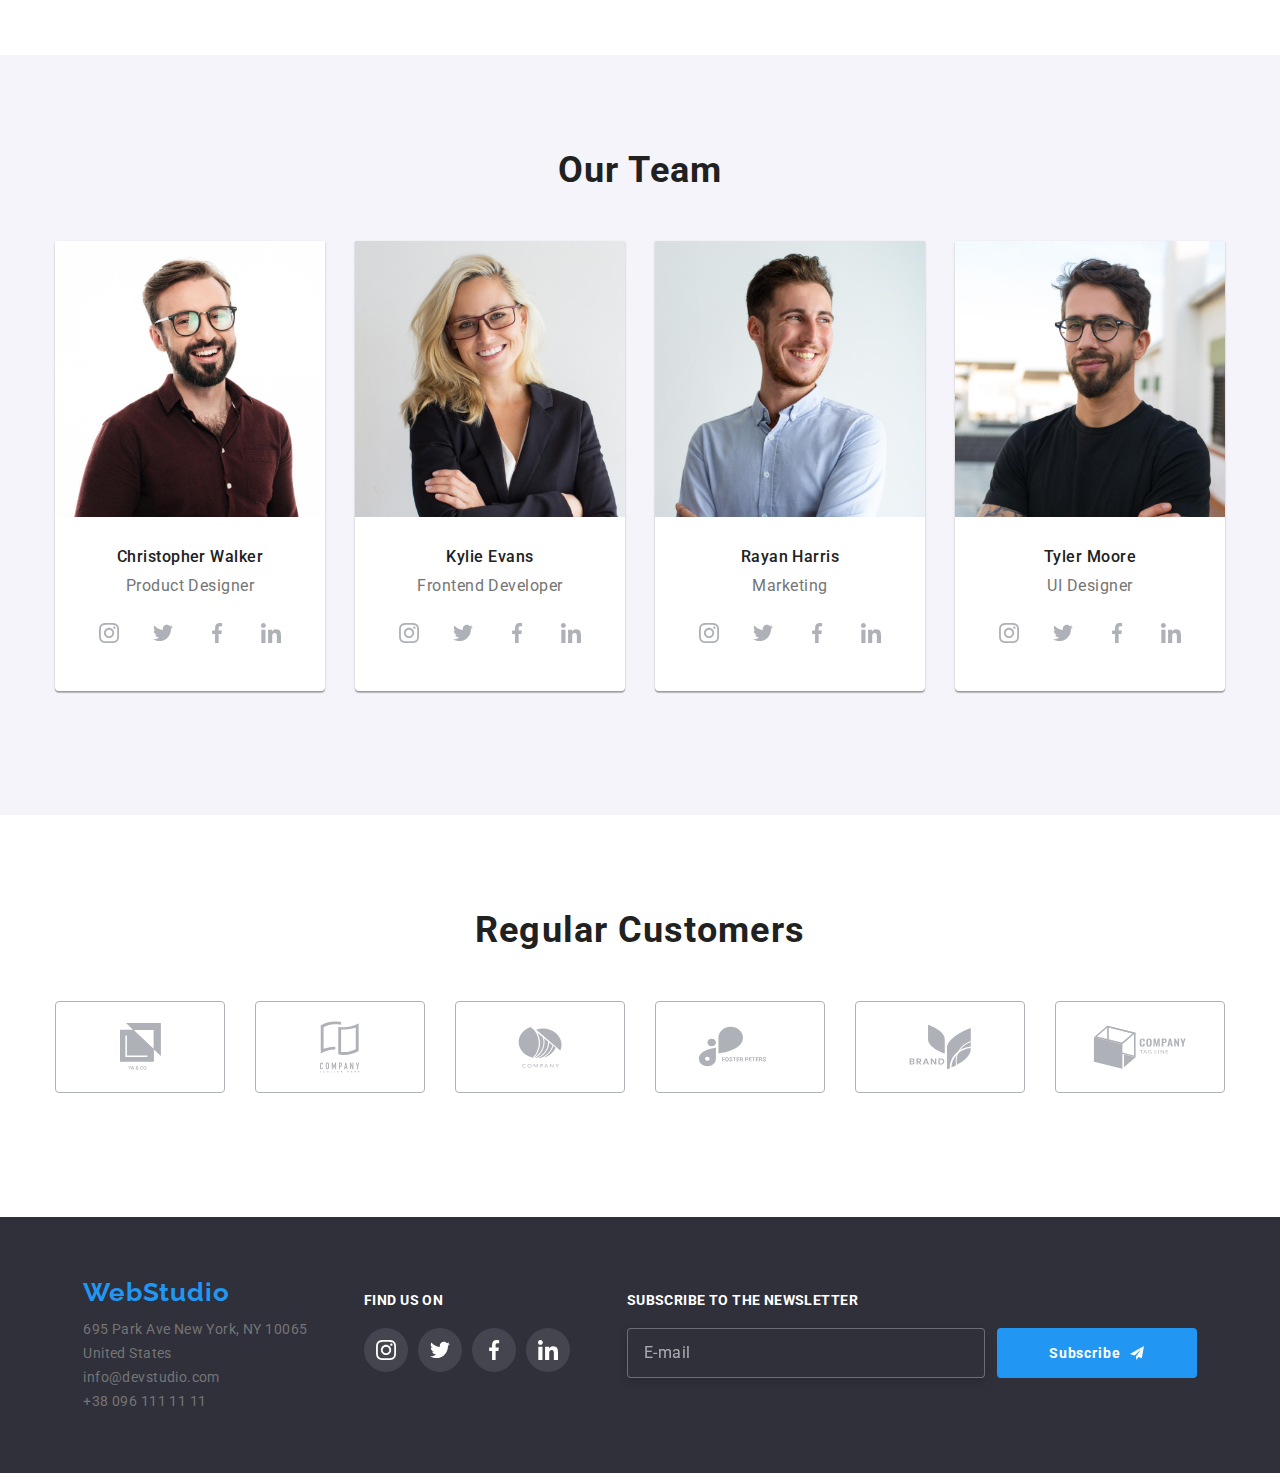
==== commit 383082f7: "adaptive and positioning markup" ====
--- a/index.html
+++ b/index.html
@@ -500,19 +500,21 @@
       <a class="link mobile__link" href="#">Contacts</a>
     </li>
   </ul>
-  <ul class="list mobile__contacts">
-    <li class="mobile__item">
-      <a class="link mobile-phone__link" href="tel:+38 096 111 11 11"> +38 096 111 11 11</a>
-    </li>
-    <li class="mobile__item">
-      <a class="link mobile-email__link" href="mailto:info@devstudio.com">info@devstudio.com</a>
-    </li>
-  </ul>
-  <div class="mobile__socials-wrapper">
-    <span class="mobile__social-border"><a class="link mobile__social-link" href="#">Instagram</a></span>
-    <span class="mobile__social-border"><a class="link mobile__social-link" href="#">Twitter</a></span>
-    <span class="mobile__social-border"><a class="link mobile__social-link" href="#">Facebook</a></span>
-    <span class="mobile__social-border"><a class="link mobile__social-link" href="#">LinkedIn</a></span>
+  <div>
+    <ul class="list mobile__contacts">
+      <li class="mobile__item">
+        <a class="link mobile-phone__link" href="tel:+38 096 111 11 11"> +38 096 111 11 11</a>
+      </li>
+      <li class="mobile__item">
+        <a class="link mobile-email__link" href="mailto:info@devstudio.com">info@devstudio.com</a>
+      </li>
+    </ul>
+    <ul class="list mobile__socials-wrapper">
+      <li class="mobile__social-border"><a class="link mobile__social-link" href="#">Instagram</a></li>
+      <li class="mobile__social-border"><a class="link mobile__social-link" href="#">Twitter</a></li>
+      <li class="mobile__social-border"><a class="link mobile__social-link" href="#">Facebook</a></li>
+      <li class="mobile__social-border"><a class="link mobile__social-link" href="#">LinkedIn</a></li>
+    </ul>
   </div>
 </div>
 
@@ -550,15 +552,16 @@
     
         <div class="modal-wrapper">
           <label class="modal-wrapper__label">
-          <span class="modal-wrapper__text">E-mail</span>
-          <input class="modal-wrapper__input" type="email" name="E-mail" required/>
-          <svg class="modal-wrapper__icon" width="15" height="12">
-            <use href="./images/icons.svg#icon-modal-envelope"></use>
+            <span class="modal-wrapper__text">E-mail</span>
+            <input class="modal-wrapper__input" type="email" name="E-mail" required/>
+            <svg class="modal-wrapper__icon" width="15" height="12">
+              <use href="./images/icons.svg#icon-modal-envelope"></use>
           </svg>
          </label>
         </div>
     
-        <label class="modal-wrapper__label">Comments
+        <label class="modal-wrapper__label">
+          <span class="modal-wrapper__text">Comments</span>
           <textarea class="modal-textarea modal-text" id="textarea-placeholder" name="Comments" rows="7" placeholder="Enter the text"></textarea>
         </label> 
     <div>
--- a/scss/main.css
+++ b/scss/main.css
@@ -92,12 +92,17 @@
 .section-heading {
   display: flex;
   justify-content: center;
-  margin-bottom: 50px;
+  margin-bottom: 30px;
   font-weight: 700;
   font-size: 36px;
   line-height: 42px;
   text-align: center;
   letter-spacing: 0.03em;
+}
+@media screen and (min-width: 1200px) {
+  .section-heading {
+    margin-bottom: 50px;
+  }
 }
 
 .header {
@@ -151,10 +156,12 @@
 
 .mobile__wrapper {
   position: fixed;
-  padding-left: 30px;
-  padding-top: 48px;
   top: 0;
   right: 0;
+  display: flex;
+  flex-direction: column;
+  justify-content: space-between;
+  padding: 40px;
   width: 100vw;
   height: 100vh;
   background-color: #FFFFFF;
@@ -169,7 +176,6 @@
   position: absolute;
   top: 21px;
   right: 25px;
-  padding: 0px;
   cursor: pointer;
   border: none;
   background: transparent;
@@ -186,7 +192,7 @@
 }
 
 .mobile__item {
-  padding-bottom: 32px;
+  margin-bottom: 34px;
 }
 
 .mobile__link {
@@ -203,10 +209,6 @@
   color: #2196F3;
 }
 
-.mobile__contacts {
-  padding-top: 300px;
-}
-
 .mobile-phone__link {
   font-weight: 500;
   font-size: 34px;
@@ -222,8 +224,9 @@
 }
 
 .mobile__socials-wrapper {
-  padding-bottom: 48px;
-  padding-top: 32px;
+  display: flex;
+  flex-direction: row;
+  margin: 0 0 48px -10px;
 }
 
 .mobile-email__link {
@@ -368,6 +371,7 @@
   display: flex;
   align-items: center;
   justify-content: space-between;
+  position: relative;
 }
 
 .navbar__link {
@@ -398,7 +402,7 @@
 }
 @media screen and (min-width: 1200px) {
   .current-link::after {
-    bottom: -7px;
+    bottom: -4px;
   }
 }
 
@@ -472,13 +476,18 @@
   transition-duration: 250ms;
   transition-timing-function: cubic-bezier(0.4, 0, 0.2, 1);
 }
+@media screen and (max-height: 400px) {
+  .backdrop {
+    align-items: flex-start;
+  }
+}
 
 .modal {
   display: flex;
   flex-direction: column;
   justify-content: center;
   position: relative;
-  width: calc(100vw - 30px);
+  max-width: 450px;
   padding: 40px;
   background-color: #FFFFFF;
   box-shadow: 0px 1px 3px rgba(0, 0, 0, 0.12), 0px 1px 1px rgba(0, 0, 0, 0.14), 0px 2px 1px rgba(0, 0, 0, 0.2);
@@ -1025,7 +1034,7 @@
 }
 
 .advantage__item {
-  width: 450px;
+  max-width: 450px;
 }
 @media screen and (min-width: 768px) {
   .advantage__item {
@@ -1038,8 +1047,10 @@
   }
 }
 
-.advantage__item:nth-child(odd) {
-  margin-right: 30px;
+@media screen and (min-width: 768px) {
+  .advantage__item:nth-child(odd) {
+    margin-right: 30px;
+  }
 }
 @media screen and (min-width: 1200px) {
   .advantage__item:nth-child(odd) {
@@ -1048,12 +1059,17 @@
 }
 
 .advantage__wrapper {
-  width: 450px;
+  width: 320px;
   height: 120px;
   background: #F5F4FA;
   border-radius: 4px;
   margin-bottom: 30px;
   text-align: center;
+}
+@media screen and (min-width: 480px) {
+  .advantage__wrapper {
+    width: 450px;
+  }
 }
 @media screen and (min-width: 768px) {
   .advantage__wrapper {
@@ -1164,6 +1180,11 @@
   box-shadow: 0px 1px 3px rgba(0, 0, 0, 0.12), 0px 1px 1px rgba(0, 0, 0, 0.14), 0px 2px 1px rgba(0, 0, 0, 0.2);
   border-radius: 0px 0px 4px 4px;
 }
+@media screen and (min-width: 768px) {
+  .team__item:nth-child(odd) {
+    margin-right: 30px;
+  }
+}
 
 .section--background {
   background-color: #F5F4FA;
@@ -1171,6 +1192,17 @@
 
 .team__img {
   margin-bottom: 30px;
+  width: 450px;
+}
+@media screen and (min-width: 768px) {
+  .team__img {
+    width: 354px;
+  }
+}
+@media screen and (min-width: 1200px) {
+  .team__img {
+    width: 270px;
+  }
 }
 
 .team__name {
@@ -1300,6 +1332,32 @@
   margin-left: 30px;
   margin-top: 30px;
   background: #FFFFFF;
+  max-width: 450px;
+}
+@media screen and (min-width: 768px) {
+  .project__item {
+    width: 354px;
+  }
+}
+@media screen and (min-width: 1200px) {
+  .project__item {
+    width: 370px;
+  }
+}
+
+.project__img {
+  width: 450px;
+  height: 294px;
+}
+@media screen and (min-width: 768px) {
+  .project__img {
+    width: 354px;
+  }
+}
+@media screen and (min-width: 1200px) {
+  .project__img {
+    width: 370px;
+  }
 }
 
 .project__wrapper {
@@ -1325,6 +1383,17 @@
   color: #757575;
 }
 
+@media screen and (min-width: 768px) {
+  .item-padding-bottom {
+    padding-bottom: 36px;
+  }
+}
+@media screen and (min-width: 1200px) {
+  .item-padding-bottom {
+    padding-bottom: 0px;
+  }
+}
+
 .project__link {
   display: block;
   transition-property: box-shadow, transform;
@@ -1337,12 +1406,15 @@
 
 .project-description__wrapper {
   position: relative;
-  width: 370px;
-  height: 294px;
   overflow: hidden;
   transition-property: transform;
   transition-duration: 250ms;
   transition-timing-function: cubic-bezier(0.4, 0, 0.2, 1);
+}
+@media screen and (min-width: 1200px) {
+  .project-description__wrapper {
+    max-width: calc(33.3333333333vw - 30px);
+  }
 }
 
 .project__overlay {
@@ -1362,6 +1434,15 @@
   transition-timing-function: cubic-bezier(0.4, 0, 0.2, 1);
 }
 
+.project__text {
+  padding: 15px 0px 15px;
+}
+@media screen and (min-width: 1200px) {
+  .project__text {
+    padding: 0px;
+  }
+}
+
 .project-description__wrapper:hover .project__overlay {
   transform: translateY(0px);
 }
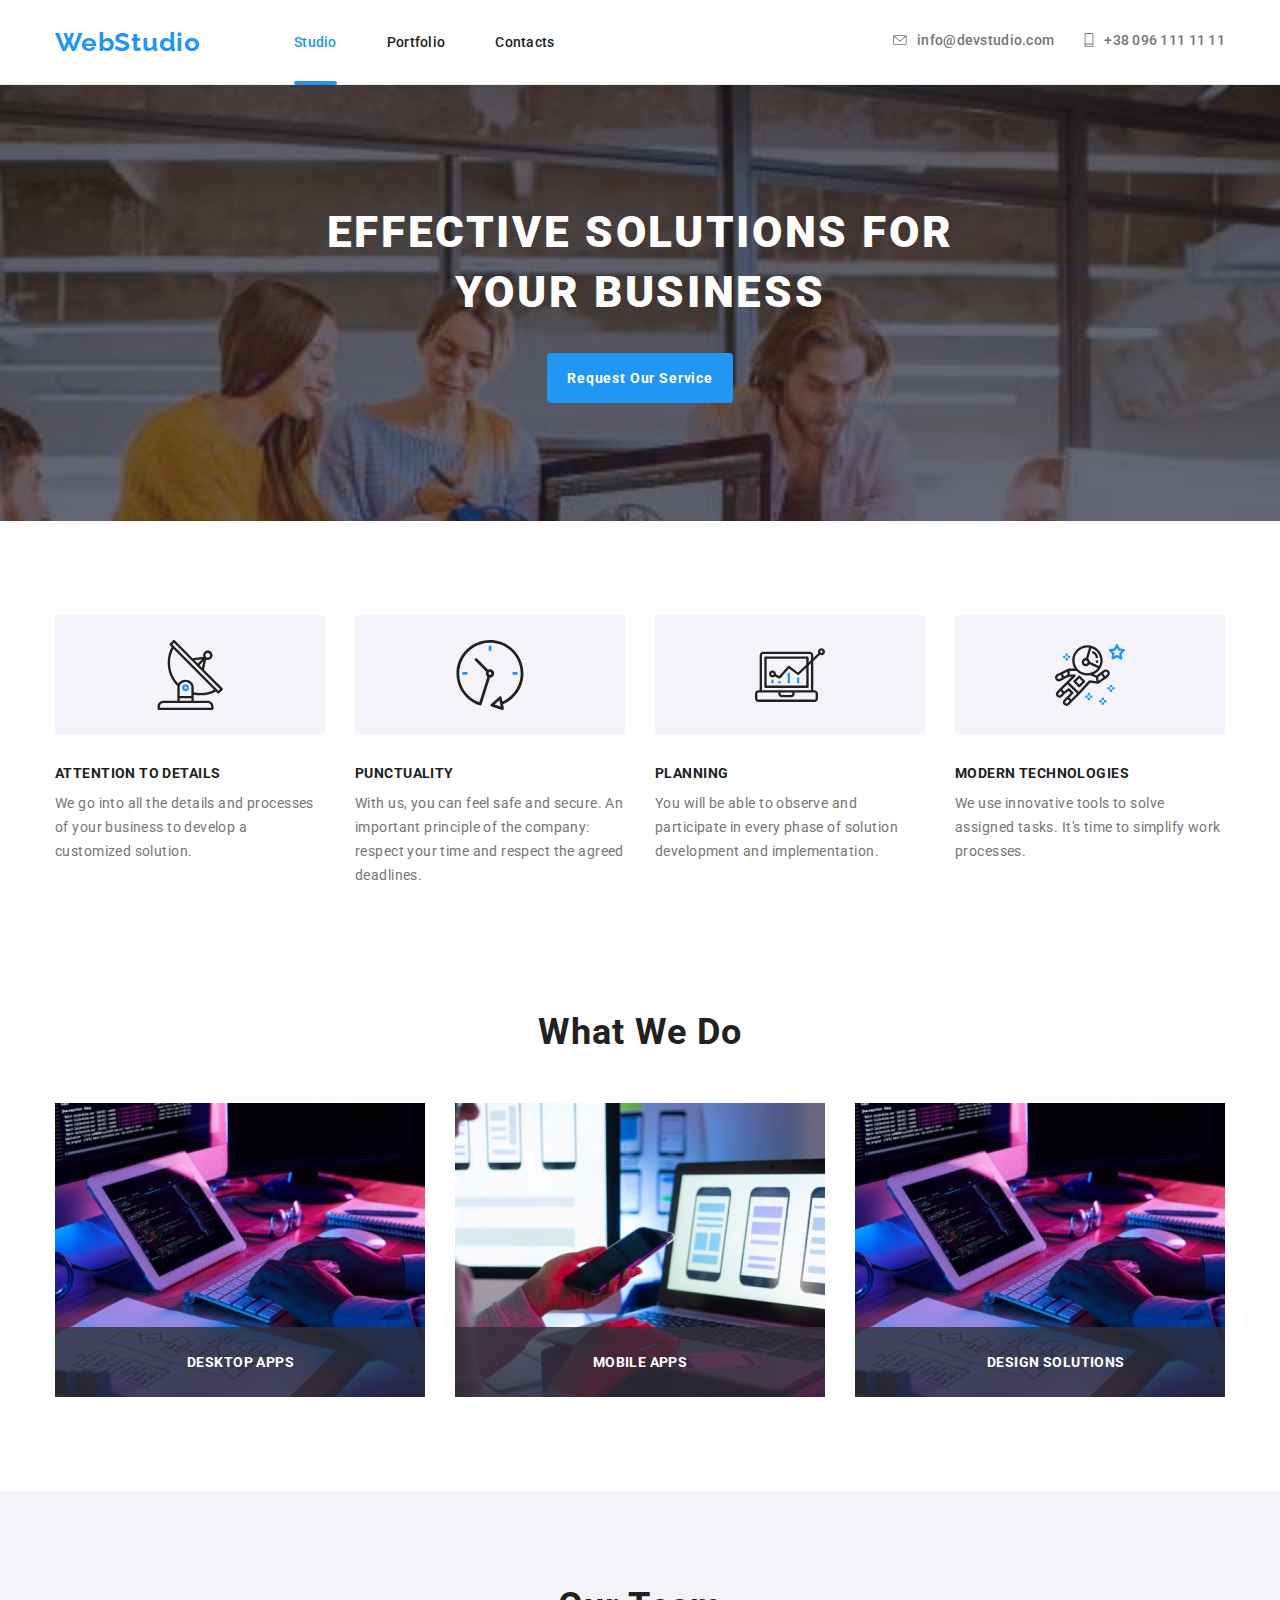
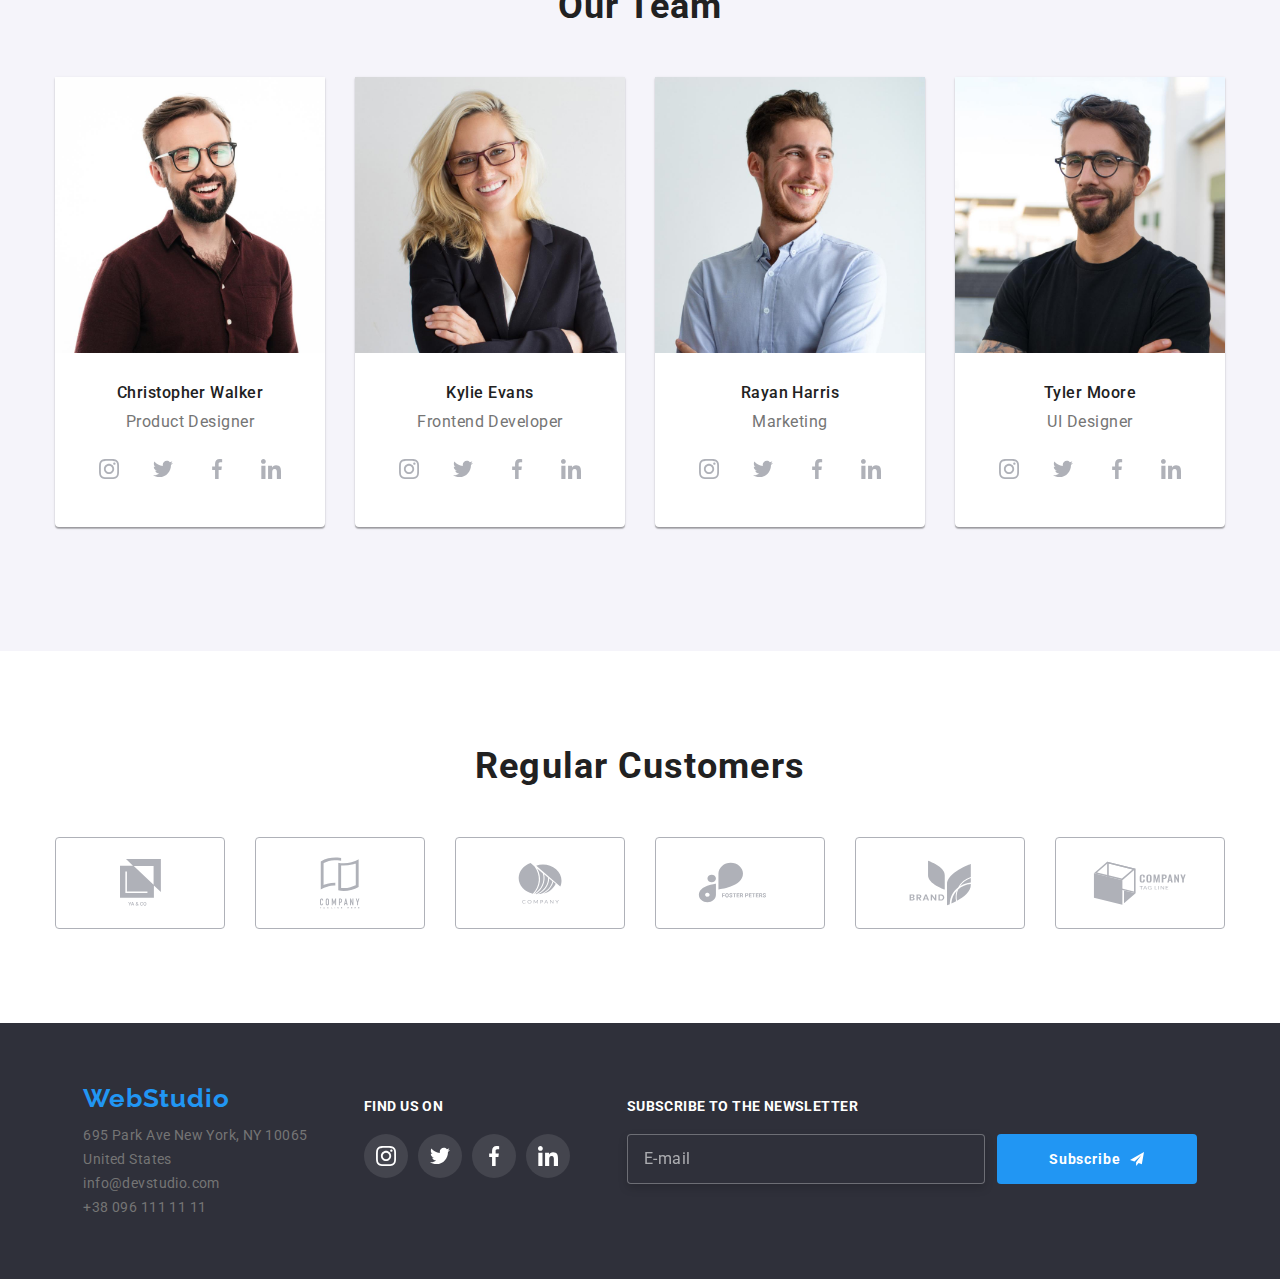
==== commit 81511812: "main.min.css" ====
--- a/index.html
+++ b/index.html
@@ -12,7 +12,7 @@
     <link href="https://fonts.googleapis.com/css2?family=Raleway:wght@700&family=Roboto:wght@400;500;700;900&display=swap"
         rel="stylesheet" />
     
-        <link rel="stylesheet" href="./scss/main.css" />
+        <link rel="stylesheet" href="./css/main.min.css" />
 
     <title>Effective Solutions for your Business</title>
 </head>
--- a/css/main.min.css
+++ b/css/main.min.css
@@ -0,0 +1,1468 @@
+:focus {
+  outline: none;
+}
+
+/* hero hover button color   #188CE8  */
+/* default styles*/
+body {
+  font-family: Roboto, sans-serif;
+  font-style: normal;
+  color: #212121;
+  font-size: 14px;
+  background-color: #FFFFFF;
+}
+
+h1,
+h2,
+h3,
+h4,
+h5,
+h6,
+p {
+  margin: 0;
+}
+
+html {
+  box-sizing: border-box;
+}
+
+*,
+*::after,
+*::before {
+  box-sizing: inherit;
+}
+
+img {
+  display: block;
+  max-width: 100%;
+  height: auto;
+}
+
+address {
+  font-style: normal;
+}
+
+.link {
+  text-decoration: none;
+  color: inherit;
+}
+
+.list {
+  list-style: none;
+  padding: 0;
+  margin: 0;
+}
+
+.container {
+  max-width: 480px;
+  margin: 0 auto;
+  padding: 0 15px;
+}
+@media screen and (min-width: 768px) {
+  .container {
+    max-width: 768px;
+  }
+}
+@media screen and (min-width: 1200px) {
+  .container {
+    max-width: 1200px;
+  }
+}
+
+.container-desktop {
+  display: none;
+}
+@media screen and (min-width: 1200px) {
+  .container-desktop {
+    display: unset;
+  }
+}
+
+.section {
+  padding-top: 60px;
+  padding-bottom: 60px;
+}
+@media screen and (min-width: 1200px) {
+  .section {
+    padding-top: 94px;
+    padding-bottom: 94px;
+  }
+}
+
+.section-heading {
+  display: flex;
+  justify-content: center;
+  margin-bottom: 30px;
+  font-weight: 700;
+  font-size: 36px;
+  line-height: 42px;
+  text-align: center;
+  letter-spacing: 0.03em;
+}
+@media screen and (min-width: 1200px) {
+  .section-heading {
+    margin-bottom: 50px;
+  }
+}
+
+.header {
+  border-bottom: 1px solid #ECECEC;
+}
+
+.logo {
+  font-family: Raleway, sans-serif;
+  font-size: 26px;
+  font-weight: 700;
+  color: #2196F3;
+  line-height: 31px;
+  letter-spacing: 0.03em;
+}
+
+.logo--footer {
+  display: block;
+  margin-bottom: 13px;
+}
+@media screen and (min-width: 1200px) {
+  .logo--footer {
+    margin-bottom: 9px;
+  }
+}
+
+.logo {
+  position: relative;
+}
+
+.mobile {
+  position: absolute;
+  right: 15px;
+  top: 20px;
+}
+
+.mobile__hamburger {
+  fill: #212121;
+  cursor: pointer;
+  transition-property: fill;
+  transition-duration: 250ms;
+  transition-timing-function: cubic-bezier(0.4, 0, 0.2, 1);
+}
+.mobile__hamburger:hover, .mobile__hamburger:focus {
+  fill: #2196F3;
+}
+@media screen and (min-width: 768px) {
+  .mobile__hamburger {
+    fill: none;
+  }
+}
+
+.mobile__wrapper {
+  position: fixed;
+  top: 0;
+  right: 0;
+  display: flex;
+  flex-direction: column;
+  justify-content: space-between;
+  padding: 40px;
+  width: 100vw;
+  height: 100vh;
+  background-color: #FFFFFF;
+  z-index: 1;
+  transform: translateX(100%);
+  transition-property: transform;
+  transition-duration: 250ms;
+  transition-timing-function: cubic-bezier(0.4, 0, 0.2, 1);
+}
+
+.mobile__button-close {
+  position: absolute;
+  top: 21px;
+  right: 25px;
+  cursor: pointer;
+  border: none;
+  background: transparent;
+  transition-property: fill;
+  transition-duration: 250ms;
+  transition-timing-function: cubic-bezier(0.4, 0, 0.2, 1);
+}
+.mobile__button-close:hover, .mobile__button-close:focus {
+  fill: #2196F3;
+}
+
+.is-open {
+  transform: translateX(0);
+}
+
+.mobile__item {
+  margin-bottom: 34px;
+}
+
+.mobile__link {
+  font-weight: 500;
+  font-size: 40px;
+  line-height: 47px;
+  letter-spacing: 0.02em;
+  color: #212121;
+  transition-property: color;
+  transition-duration: 250ms;
+  transition-timing-function: cubic-bezier(0.4, 0, 0.2, 1);
+}
+.mobile__link:hover, .mobile__link:focus {
+  color: #2196F3;
+}
+
+.mobile-phone__link {
+  font-weight: 500;
+  font-size: 34px;
+  line-height: 40px;
+  letter-spacing: 0.02em;
+  color: #757575;
+  transition-property: color;
+  transition-duration: 250ms;
+  transition-timing-function: cubic-bezier(0.4, 0, 0.2, 1);
+}
+.mobile-phone__link:hover, .mobile-phone__link:focus {
+  color: #2196F3;
+}
+
+.mobile__socials-wrapper {
+  display: flex;
+  flex-direction: row;
+  margin: 0 0 48px -10px;
+}
+
+.mobile-email__link {
+  font-weight: 500;
+  font-size: 24px;
+  line-height: 28px;
+  letter-spacing: 0.02em;
+  color: #757575;
+  transition-property: color;
+  transition-duration: 250ms;
+  transition-timing-function: cubic-bezier(0.4, 0, 0.2, 1);
+}
+.mobile-email__link:hover, .mobile-email__link:focus {
+  color: #2196F3;
+}
+
+.mobile__social-link {
+  padding: 0px 10px;
+  font-weight: 500;
+  font-size: 18px;
+  line-height: 22px;
+  letter-spacing: 0.02em;
+  color: #757575;
+  transition-property: color;
+  transition-duration: 250ms;
+  transition-timing-function: cubic-bezier(0.4, 0, 0.2, 1);
+}
+.mobile__social-link:hover, .mobile__social-link:focus {
+  color: #2196F3;
+}
+
+.mobile__social-border:not(:last-child) {
+  border-right: 1px solid rgba(33, 33, 33, 0.2);
+}
+
+.subscription-button, .form__button, .hero-button {
+  font-family: Roboto, sans-serif;
+  background-color: #2196F3;
+  color: #FFFFFF;
+  font-weight: 700;
+  line-height: 30px;
+  display: flex;
+  align-items: center;
+  justify-content: center;
+  letter-spacing: 0.06em;
+  border-radius: 4px;
+  border: none;
+  cursor: pointer;
+  transition-property: background-color;
+  transition-duration: 250ms;
+  transition-timing-function: cubic-bezier(0.4, 0, 0.2, 1);
+}
+.subscription-button:focus, .form__button:focus, .hero-button:focus, .subscription-button:hover, .form__button:hover, .hero-button:hover {
+  background-color: #188CE8;
+}
+
+.hero-button {
+  padding: 10px 20px;
+}
+
+.form__button {
+  width: 200px;
+  padding: 10px 80px;
+  margin-left: 75px;
+}
+@media screen and (min-width: 1200px) {
+  .form__button {
+    margin-left: 125px;
+  }
+}
+
+.subscription-button {
+  padding: 10px 0px;
+  width: 200px;
+  margin-left: 12px;
+}
+@media screen and (min-width: 1200px) {
+  .subscription-button {
+    margin-bottom: 0px;
+  }
+}
+
+.filter__button {
+  font-family: Roboto, sans-serif;
+  background-color: #F5F4FA;
+  padding: 6px 30px;
+  border: none;
+  cursor: pointer;
+  border-radius: 4px;
+  font-weight: 500;
+  font-size: 16px;
+  line-height: 26px;
+  text-align: center;
+  letter-spacing: 0.03em;
+  transition-property: color, background-color, box-shadow;
+  transition-duration: 250ms;
+  transition-timing-function: cubic-bezier(0.4, 0, 0.2, 1);
+}
+.filter__button:focus, .filter__button:hover {
+  color: #FFFFFF;
+  background-color: #2196F3;
+  box-shadow: 0px 3px 1px rgba(0, 0, 0, 0.1), 0px 1px 2px rgba(0, 0, 0, 0.08), 0px 2px 2px rgba(0, 0, 0, 0.12);
+}
+
+.nav {
+  padding: 16px 0;
+}
+@media screen and (min-width: 768px) {
+  .nav {
+    display: flex;
+    align-items: center;
+    padding: 23px 0;
+  }
+}
+@media screen and (min-width: 1600px) {
+  .nav {
+    margin-right: 50px;
+  }
+}
+
+.navbar {
+  display: none;
+  border: none;
+}
+@media screen and (min-width: 768px) {
+  .navbar {
+    display: flex;
+    margin-left: 88px;
+  }
+}
+@media screen and (min-width: 1200px) {
+  .navbar {
+    margin-left: 93px;
+  }
+}
+
+.navbar__item:not(:last-child) {
+  margin-right: 50px;
+}
+
+.container__nav {
+  display: flex;
+  align-items: center;
+  justify-content: space-between;
+  position: relative;
+}
+
+.navbar__link {
+  position: relative;
+  padding: 32px 0 31px 0;
+  font-weight: 500;
+  font-size: 14px;
+  line-height: 16px;
+  letter-spacing: 0.02em;
+  transition-property: color;
+  transition-duration: 250ms;
+  transition-timing-function: cubic-bezier(0.4, 0, 0.2, 1);
+}
+.navbar__link:focus, .navbar__link:hover {
+  color: #2196F3;
+}
+
+.current-link::after {
+  position: absolute;
+  display: inline-block;
+  left: 0;
+  bottom: -1px;
+  background-color: #2196F3;
+  content: "";
+  width: 100%;
+  height: 4px;
+  border-radius: 2px;
+}
+@media screen and (min-width: 1200px) {
+  .current-link::after {
+    bottom: -4px;
+  }
+}
+
+.current-link {
+  color: #2196F3;
+}
+
+.header-contacts {
+  display: none;
+  border: none;
+}
+@media screen and (min-width: 768px) {
+  .header-contacts {
+    display: block;
+  }
+}
+@media screen and (min-width: 1200px) {
+  .header-contacts {
+    display: flex;
+  }
+}
+
+.header-contact__item:first-child {
+  padding-bottom: 5px;
+}
+@media screen and (min-width: 1200px) {
+  .header-contact__item:first-child {
+    margin-right: 30px;
+  }
+}
+
+.header-contact__link {
+  color: #757575;
+  font-weight: 500;
+  font-size: 12px;
+  line-height: 14px;
+  letter-spacing: 0.02em;
+  transition-property: color;
+  transition-duration: 250ms;
+  transition-timing-function: cubic-bezier(0.4, 0, 0.2, 1);
+}
+.header-contact__link:focus, .header-contact__link:hover {
+  color: #2196F3;
+}
+@media screen and (min-width: 1200px) {
+  .header-contact__link {
+    display: flex;
+    align-items: center;
+    padding: 32px 0 31px 0;
+    font-size: 14px;
+    line-height: 16px;
+  }
+}
+
+.header-contact__icon {
+  fill: currentColor;
+  margin-right: 10px;
+}
+
+.backdrop {
+  display: flex;
+  justify-content: center;
+  align-items: center;
+  position: fixed;
+  width: 100%;
+  height: 100%;
+  left: 0px;
+  top: 0px;
+  background: rgba(0, 0, 0, 0.2);
+  transition-property: visibility, opacity;
+  transition-duration: 250ms;
+  transition-timing-function: cubic-bezier(0.4, 0, 0.2, 1);
+}
+@media screen and (max-height: 450px) {
+  .backdrop {
+    align-items: flex-start;
+  }
+}
+
+.modal {
+  display: flex;
+  flex-direction: column;
+  justify-content: center;
+  position: relative;
+  max-width: 450px;
+  padding: 40px;
+  background-color: #FFFFFF;
+  box-shadow: 0px 1px 3px rgba(0, 0, 0, 0.12), 0px 1px 1px rgba(0, 0, 0, 0.14), 0px 2px 1px rgba(0, 0, 0, 0.2);
+  border-radius: 4px;
+  transition-property: background-color, box-shadow, border-radius;
+  transition-duration: 250ms;
+  transition-timing-function: cubic-bezier(0.4, 0, 0.2, 1);
+}
+@media screen and (min-width: 768px) {
+  .modal {
+    max-width: 450px;
+  }
+}
+@media screen and (min-width: 1200px) {
+  .modal {
+    max-width: 528px;
+  }
+}
+
+.is-hidden {
+  visibility: hidden;
+  opacity: 0;
+}
+
+.modal__button-close {
+  position: absolute;
+  right: 10px;
+  top: 10px;
+  height: 30px;
+  width: 30px;
+  border-radius: 50%;
+  background-color: #FFFFFF;
+  border: 1px solid rgba(0, 0, 0, 0.1);
+  cursor: pointer;
+  transition-property: fill;
+  transition-duration: 250ms;
+  transition-timing-function: cubic-bezier(0.4, 0, 0.2, 1);
+}
+.modal__button-close:hover, .modal__button-close:focus {
+  fill: #2196F3;
+}
+
+.modal__heading {
+  display: flex;
+  margin-bottom: 30px;
+  font-weight: 700;
+  font-size: 20px;
+  line-height: 23px;
+  text-align: center;
+  letter-spacing: 0.03em;
+}
+
+.form {
+  display: flex;
+  flex-direction: column;
+}
+
+.modal-wrapper {
+  position: relative;
+  margin-bottom: 28px;
+}
+
+.modal-wrapper__text {
+  position: absolute;
+  top: -16px;
+}
+
+.modal-wrapper__label {
+  display: flex;
+  flex-direction: column;
+  position: relative;
+  margin-bottom: 4px;
+  font-weight: 400;
+  font-size: 12px;
+  line-height: 14px;
+  letter-spacing: 0.01em;
+  color: #757575;
+}
+.modal-wrapper__label:hover, .modal-wrapper__label:focus-within {
+  fill: #2196F3;
+}
+
+.modal-wrapper__icon {
+  position: absolute;
+  top: 50%;
+  left: 15px;
+  cursor: pointer;
+  transform: translateY(-50%);
+  transition-property: fill;
+  transition-duration: 250ms;
+  transition-timing-function: cubic-bezier(0.4, 0, 0.2, 1);
+}
+
+.modal-wrapper__input {
+  width: 100%;
+  height: 40px;
+  padding: 12px 42px;
+  font-weight: 400;
+  font-size: secondaryFontSize;
+  line-height: 14px;
+  letter-spacing: 0.01em;
+  border: 1px solid rgba(33, 33, 33, 0.2);
+  border-radius: 4px;
+  cursor: pointer;
+  transition-property: border, border-radius;
+  transition-duration: 250ms;
+  transition-timing-function: cubic-bezier(0.4, 0, 0.2, 1);
+}
+.modal-wrapper__input:hover, .modal-wrapper__input:focus-within {
+  border: 1px solid #2196F3;
+  border-radius: 4px;
+}
+
+.modal-textarea {
+  width: 100%;
+  margin-bottom: 20px;
+  padding: 12px 16px;
+  resize: none;
+  font-weight: 400;
+  font-size: 14px;
+  line-height: 16px;
+  letter-spacing: 0.01em;
+  border: 1px solid rgba(33, 33, 33, 0.2);
+  border-radius: 4px;
+  cursor: pointer;
+  transition-property: border, border-radius;
+  transition-duration: 250ms;
+  transition-timing-function: cubic-bezier(0.4, 0, 0.2, 1);
+}
+.modal-textarea:hover, .modal-textarea:focus-within {
+  border: 1px solid #2196F3;
+  border-radius: 4px;
+}
+
+#textarea-placeholder::-moz-placeholder {
+  font-weight: 400;
+  font-size: 12px;
+  line-height: 14px;
+  letter-spacing: 0.01em;
+  color: rgba(117, 117, 117, 0.5);
+}
+
+#textarea-placeholder:-ms-input-placeholder {
+  font-weight: 400;
+  font-size: 12px;
+  line-height: 14px;
+  letter-spacing: 0.01em;
+  color: rgba(117, 117, 117, 0.5);
+}
+
+#textarea-placeholder::placeholder {
+  font-weight: 400;
+  font-size: 12px;
+  line-height: 14px;
+  letter-spacing: 0.01em;
+  color: rgba(117, 117, 117, 0.5);
+}
+
+.agree-check {
+  display: flex;
+  justify-content: center;
+  align-items: center;
+  margin-bottom: 34px;
+  cursor: pointer;
+}
+
+.agree-check .checkmark {
+  -webkit-appearance: none;
+  -moz-appearance: none;
+  appearance: none;
+}
+
+.agree-check .agree-check__icon {
+  width: 16px;
+  height: 16px;
+  margin-right: 7px;
+  fill: none;
+  border: 2px solid #212121;
+  border-radius: 2px;
+  transition: border-color 250ms cubic-bezier(0.4, 0, 0.2, 1), background-color 250ms cubic-bezier(0.4, 0, 0.2, 1), fill 250ms cubic-bezier(0.4, 0, 0.2, 1);
+}
+
+.agree-check .checkmark:focus + .agree-check__icon,
+.agree-check .checkmark:checked:focus + .agree-check__icon {
+  outline: 2px solid #212121;
+}
+
+.agree-check .checkmark:checked + .agree-check__icon {
+  background-color: #2196F3;
+  border-color: #2196F3;
+  fill: #FFFFFF;
+  outline: none;
+}
+
+.agree-check__link, .agree-check__text {
+  font-weight: 400;
+  font-size: 12px;
+  line-height: 14px;
+  letter-spacing: 0.03em;
+  cursor: pointer;
+}
+@media screen and (min-width: 1200px) {
+  .agree-check__link, .agree-check__text {
+    font-size: 14px;
+    line-height: 24px;
+  }
+}
+
+.agree-check__text {
+  color: #757575;
+}
+
+.agree-check__link {
+  text-decoration: underline;
+  color: #2196F3;
+  transition-property: color;
+  transition-duration: 250ms;
+  transition-timing-function: cubic-bezier(0.4, 0, 0.2, 1);
+}
+.agree-check__link:focus, .agree-check__link:hover {
+  text-decoration: none;
+}
+
+.social {
+  display: flex;
+  justify-content: center;
+  align-items: center;
+  padding-bottom: 36px;
+}
+
+.social__link {
+  display: flex;
+  justify-content: center;
+  align-items: center;
+  height: 44px;
+  width: 44px;
+  border-radius: 50%;
+}
+
+.social__link--fill-background {
+  background-color: #FFFFFF;
+  color: #AFB1B8;
+  transition-property: color, background-color;
+  transition-duration: 250ms;
+  transition-timing-function: cubic-bezier(0.4, 0, 0.2, 1);
+}
+.social__link--fill-background:focus, .social__link--fill-background:hover {
+  background-color: #2196F3;
+  color: #FFFFFF;
+}
+
+.social__item:not(:last-child) {
+  margin-right: 10px;
+}
+
+.social__icon {
+  fill: currentColor;
+}
+
+.social--margin-top {
+  margin-top: 20px;
+}
+
+.social__link--background {
+  background-color: rgba(255, 255, 255, 0.1);
+  color: #FFFFFF;
+  transition-property: background-color;
+  transition-duration: 250ms;
+  transition-timing-function: cubic-bezier(0.4, 0, 0.2, 1);
+}
+.social__link--background:hover, .social__link--background:focus {
+  background-color: #2196F3;
+}
+
+.footer-social__item:not(:last-child) {
+  margin-right: 10px;
+}
+
+.filter {
+  display: flex;
+  flex-wrap: wrap;
+  margin-bottom: 40px;
+}
+@media screen and (min-width: 768px) {
+  .filter {
+    justify-content: center;
+  }
+}
+@media screen and (min-width: 1200px) {
+  .filter {
+    margin-bottom: 50px;
+    justify-content: center;
+  }
+}
+
+.filter__item {
+  margin-bottom: 15px;
+}
+
+.filter__item:not(:last-child) {
+  margin-right: 8px;
+}
+
+.filter__button-current {
+  background-color: #2196F3;
+  color: #FFFFFF;
+  box-shadow: 0px 3px 1px rgba(0, 0, 0, 0.1), 0px 1px 2px rgba(0, 0, 0, 0.08), 0px 2px 2px rgba(0, 0, 0, 0.12);
+}
+
+.footer {
+  background-color: #2F303A;
+  padding: 60px 0;
+}
+
+.footer-container {
+  display: flex;
+  flex-direction: column;
+  align-items: center;
+}
+@media screen and (min-width: 768px) {
+  .footer-container {
+    flex-direction: row;
+    flex-wrap: wrap;
+    justify-content: space-evenly;
+  }
+}
+@media screen and (min-width: 1200px) {
+  .footer-container {
+    flex-wrap: nowrap;
+    justify-content: space-around;
+    align-items: unset;
+  }
+}
+
+.footer-logo-wrapper {
+  text-align: center;
+}
+@media screen and (min-width: 1200px) {
+  .footer-logo-wrapper {
+    text-align: left;
+  }
+}
+
+.subscription__header, .social__header {
+  font-weight: 700;
+  font-size: 14px;
+  line-height: 16px;
+  letter-spacing: 0.03em;
+  text-transform: uppercase;
+  color: #FFFFFF;
+  margin-top: 15px;
+}
+
+.social__header {
+  text-align: center;
+  margin-top: 38px;
+}
+@media screen and (min-width: 768px) {
+  .social__header {
+    margin-top: 15px;
+  }
+}
+@media screen and (min-width: 1200px) {
+  .social__header {
+    text-align: left;
+  }
+}
+
+.address__item {
+  text-align: center;
+}
+@media screen and (min-width: 1200px) {
+  .address__item {
+    text-align: left;
+  }
+}
+
+.footer-address-link {
+  color: #757575;
+  font-weight: 400;
+  line-height: 24px;
+  font-size: 14px;
+  letter-spacing: 0.03em;
+  transition-property: color;
+  transition-duration: 250ms;
+  transition-timing-function: cubic-bezier(0.4, 0, 0.2, 1);
+}
+.footer-address-link:focus, .footer-address-link:hover {
+  color: #FFFFFF;
+}
+
+.subscription {
+  display: flex;
+  flex-direction: column;
+  align-items: center;
+  margin-top: 24px;
+}
+@media screen and (min-width: 768px) {
+  .subscription {
+    margin-top: 50px;
+  }
+}
+@media screen and (min-width: 1200px) {
+  .subscription {
+    margin-top: 0px;
+    align-items: unset;
+  }
+}
+
+.subscription-form {
+  display: flex;
+  flex-direction: column;
+  align-items: center;
+}
+@media screen and (min-width: 768px) {
+  .subscription-form {
+    display: flex;
+  }
+}
+@media screen and (min-width: 1200px) {
+  .subscription-form {
+    flex-direction: row;
+  }
+}
+
+.subscription__input {
+  display: flex;
+  box-sizing: border-box;
+  padding-left: 16px;
+  margin-bottom: 20px;
+  height: 50px;
+  width: calc(100vw - 30px);
+  font-size: 16px;
+  background-color: #2F303A;
+  color: #FFFFFF;
+  border: 1px solid rgba(255, 255, 255, 0.3);
+  filter: drop-shadow(0px 4px 4px rgba(0, 0, 0, 0.15));
+  border-radius: 4px;
+  transition-property: border-color;
+  transition-duration: 250ms;
+  transition-timing-function: cubic-bezier(0.4, 0, 0.2, 1);
+}
+.subscription__input:hover, .subscription__input:focus {
+  border-color: #FFFFFF;
+}
+@media screen and (min-width: 768px) {
+  .subscription__input {
+    width: 450px;
+  }
+}
+@media screen and (min-width: 1200px) {
+  .subscription__input {
+    margin-bottom: 0px;
+    width: 358px;
+  }
+}
+
+#footer-placeholder::-moz-placeholder {
+  font-weight: 400;
+  font-size: 16px;
+  line-height: 20px;
+  letter-spacing: 0.03em;
+  color: rgba(255, 255, 255, 0.6);
+}
+
+#footer-placeholder:-ms-input-placeholder {
+  font-weight: 400;
+  font-size: 16px;
+  line-height: 20px;
+  letter-spacing: 0.03em;
+  color: rgba(255, 255, 255, 0.6);
+}
+
+#footer-placeholder::placeholder {
+  font-weight: 400;
+  font-size: 16px;
+  line-height: 20px;
+  letter-spacing: 0.03em;
+  color: rgba(255, 255, 255, 0.6);
+}
+
+.subscription__icon {
+  padding-left: 10px;
+  fill: currentColor;
+}
+
+.subscription__header {
+  display: flex;
+  margin-bottom: 20px;
+}
+
+.hero__container {
+  display: flex;
+  justify-content: center;
+  align-items: center;
+  flex-direction: column;
+}
+
+.hero-heading {
+  font-weight: 900;
+  font-size: 26px;
+  line-height: 42px;
+  text-align: center;
+  letter-spacing: 0.06em;
+  text-transform: uppercase;
+  color: #FFFFFF;
+  margin-bottom: 30px;
+}
+@media screen and (min-width: 1200px) {
+  .hero-heading {
+    font-size: 44px;
+    line-height: 136%;
+  }
+}
+
+.hero {
+  padding: 118px 0;
+  background-color: #2F303A;
+  background-image: linear-gradient(rgba(47, 48, 58, 0.4), rgba(47, 48, 58, 0.4)), url(../images/mobile/m-hero480.jpg);
+  background-size: cover;
+}
+
+@media screen and (min-device-pixel-ratio: 2), (-webkit-min-device-pixel-ratio: 2), screen and (-webkit-min-device-pixel-ratio: 2), screen and (min-resolution: 192dpi), screen and (min-resolution: 2dppx) {
+  .hero {
+    background-image: linear-gradient(rgba(47, 48, 58, 0.4), rgba(47, 48, 58, 0.4)), url(../images/mobile/m-hero960.jpg);
+  }
+}
+@media screen and (min-device-pixel-ratio: 2), (-webkit-min-device-pixel-ratio: 2), screen and (-webkit-min-device-pixel-ratio: 2), screen and (min-resolution: 192dpi), screen and (min-resolution: 2dppx) {
+  .hero {
+    background-image: linear-gradient(rgba(47, 48, 58, 0.4), rgba(47, 48, 58, 0.4)), url(../images/tablet/t-hero1536.jpg);
+  }
+}
+@media screen and (min-device-pixel-ratio: 2), (-webkit-min-device-pixel-ratio: 2), screen and (-webkit-min-device-pixel-ratio: 2), screen and (min-resolution: 192dpi), screen and (min-resolution: 2dppx) {
+  .hero {
+    background-image: linear-gradient(rgba(47, 48, 58, 0.4), rgba(47, 48, 58, 0.4)), url(../images/desktop/d-hero3200.jpg);
+  }
+}
+@media screen and (min-width: 768px) {
+  .advantage {
+    display: flex;
+    flex-wrap: wrap;
+  }
+}
+@media screen and (min-width: 1200px) {
+  .advantage {
+    flex-wrap: nowrap;
+    justify-content: center;
+  }
+}
+
+.advantage__item {
+  max-width: 450px;
+}
+@media screen and (min-width: 768px) {
+  .advantage__item {
+    width: 354px;
+  }
+}
+@media screen and (min-width: 1200px) {
+  .advantage__item {
+    width: 270px;
+  }
+}
+
+@media screen and (min-width: 768px) {
+  .advantage__item:nth-child(odd) {
+    margin-right: 30px;
+  }
+}
+@media screen and (min-width: 1200px) {
+  .advantage__item:nth-child(odd) {
+    margin-right: 0;
+  }
+}
+
+.advantage__wrapper {
+  height: 120px;
+  background: #F5F4FA;
+  border-radius: 4px;
+  margin-bottom: 30px;
+  text-align: center;
+}
+@media screen and (min-width: 768px) {
+  .advantage__wrapper {
+    width: 354px;
+  }
+}
+@media screen and (min-width: 1200px) {
+  .advantage__wrapper {
+    width: 270px;
+  }
+}
+
+.advantage__icon {
+  margin-top: 25px;
+}
+
+.advantage__heading {
+  font-weight: 700;
+  line-height: 16px;
+  font-size: 14px;
+  text-align: center;
+  letter-spacing: 0.03em;
+  text-transform: uppercase;
+  margin-bottom: 10px;
+}
+@media screen and (min-width: 768px) {
+  .advantage__heading {
+    text-align: left;
+  }
+}
+
+.advantage__text {
+  font-weight: 400;
+  line-height: 24px;
+  font-size: 14px;
+  letter-spacing: 0.03em;
+  color: #757575;
+  margin-bottom: 30px;
+}
+
+@media screen and (min-width: 1200px) {
+  .advantage__item:not(:last-child) {
+    margin-right: 30px;
+  }
+  .advantage__icon {
+    margin-top: 0x;
+  }
+  .advantages__heading {
+    text-align: none;
+  }
+  .advantages__text {
+    margin-bottom: 0px;
+  }
+}
+.section-no-top-padding {
+  padding-top: 0px;
+}
+
+.section--desktop {
+  display: none;
+}
+@media screen and (min-width: 1200px) {
+  .section--desktop {
+    display: unset;
+  }
+}
+
+.do {
+  display: flex;
+  justify-content: center;
+  padding-bottom: 94px;
+}
+
+.do__item {
+  position: relative;
+}
+
+.do__item:not(:last-child) {
+  margin-right: 30px;
+}
+
+.do__label {
+  font-weight: 700;
+  font-size: 14px;
+  line-height: 16px;
+  letter-spacing: 0.03em;
+  text-align: center;
+  text-transform: uppercase;
+  color: #FFFFFF;
+  position: absolute;
+  background: rgba(47, 48, 58, 0.8);
+  padding: 27px 132px;
+  bottom: 0;
+  left: 0;
+  right: 0;
+  white-space: nowrap;
+}
+
+.team__item {
+  margin-bottom: 30px;
+  background-color: #FFFFFF;
+  box-shadow: 0px 1px 3px rgba(0, 0, 0, 0.12), 0px 1px 1px rgba(0, 0, 0, 0.14), 0px 2px 1px rgba(0, 0, 0, 0.2);
+  border-radius: 0px 0px 4px 4px;
+}
+@media screen and (min-width: 768px) {
+  .team__item:nth-child(odd) {
+    margin-right: 30px;
+  }
+}
+
+.section--background {
+  background-color: #F5F4FA;
+}
+
+.team__img {
+  margin-bottom: 30px;
+  width: 450px;
+}
+@media screen and (min-width: 768px) {
+  .team__img {
+    width: 354px;
+  }
+}
+@media screen and (min-width: 1200px) {
+  .team__img {
+    width: 270px;
+  }
+}
+
+.team__name {
+  font-weight: 500;
+  font-size: 16px;
+  line-height: 19px;
+  letter-spacing: 0.03em;
+  text-align: center;
+  margin-bottom: 10px;
+}
+
+.team__description {
+  font-weight: 400;
+  font-size: 16px;
+  line-height: 19px;
+  text-align: center;
+  letter-spacing: 0.03em;
+  color: #757575;
+  margin-bottom: 16px;
+}
+
+@media screen and (min-width: 768px) {
+  .team {
+    display: flex;
+    flex-wrap: wrap;
+  }
+}
+@media screen and (min-width: 1200px) {
+  .team {
+    flex-wrap: nowrap;
+  }
+}
+
+@media screen and (min-width: 1200px) {
+  .team__item:not(:last-child) {
+    margin-right: 30px;
+  }
+}
+.client {
+  display: flex;
+  flex-direction: column;
+}
+@media screen and (min-width: 480px) {
+  .client {
+    flex-direction: unset;
+    flex-wrap: wrap;
+  }
+}
+@media screen and (min-width: 1200px) {
+  .client {
+    flex-wrap: nowrap;
+    justify-content: center;
+  }
+}
+
+@media screen and (min-width: 480px) {
+  .clients__item:nth-child(odd) {
+    margin-right: 30px;
+  }
+}
+@media screen and (min-width: 768px) {
+  .clients__item:nth-child(odd) {
+    margin-right: 0;
+  }
+}
+.clients__item:not(:last-child) {
+  margin-bottom: 30px;
+}
+@media screen and (min-width: 480px) {
+  .clients__item:not(:last-child) {
+    margin-bottom: 0px;
+  }
+}
+@media screen and (min-width: 768px) {
+  .clients__item:not(:last-child) {
+    margin-right: 30px;
+  }
+}
+@media screen and (min-width: 480px) {
+  .clients__item:nth-child(-n+4) {
+    margin-bottom: 30px;
+  }
+}
+@media screen and (min-width: 768px) {
+  .clients__item:nth-child(-n+4) {
+    margin-bottom: 0px;
+  }
+}
+@media screen and (min-width: 768px) {
+  .clients__item:nth-child(-n+3) {
+    margin-bottom: 30px;
+  }
+}
+@media screen and (min-width: 1200px) {
+  .clients__item:nth-child(-n+3) {
+    margin-bottom: 0px;
+  }
+}
+@media screen and (min-width: 768px) {
+  .clients__item:nth-child(3) {
+    margin-right: 0px;
+  }
+}
+@media screen and (min-width: 768px) and (min-width: 1200px) {
+  .clients__item:nth-child(3) {
+    margin-right: 30px;
+  }
+}
+
+.clients__link {
+  display: flex;
+  justify-content: center;
+  align-items: center;
+  width: calc(100vw - 30px);
+  height: 92px;
+  border: 1px solid #AFB1B8;
+  border-radius: 4px;
+  color: #AFB1B8;
+  transition-property: border, color;
+  transition-duration: 250ms;
+  transition-timing-function: cubic-bezier(0.4, 0, 0.2, 1);
+}
+.clients__link:focus, .clients__link:hover {
+  border: 1px solid #2196F3;
+  color: #2196F3;
+}
+@media screen and (min-width: 480px) {
+  .clients__link {
+    width: 210px;
+  }
+}
+@media screen and (min-width: 768px) {
+  .clients__link {
+    width: 226px;
+  }
+}
+@media screen and (min-width: 1200px) {
+  .clients__link {
+    width: 170px;
+  }
+}
+
+.clients__icon {
+  fill: currentColor;
+}
+
+.project {
+  display: flex;
+  flex-wrap: wrap;
+  margin-left: -30px;
+  margin-top: -30px;
+}
+
+.project__item {
+  margin-left: 30px;
+  margin-top: 30px;
+  background: #FFFFFF;
+  max-width: 450px;
+}
+@media screen and (min-width: 768px) {
+  .project__item {
+    width: 354px;
+  }
+}
+@media screen and (min-width: 1200px) {
+  .project__item {
+    width: 370px;
+  }
+}
+
+.project__img {
+  width: 450px;
+  height: 294px;
+}
+@media screen and (min-width: 768px) {
+  .project__img {
+    width: 354px;
+  }
+}
+@media screen and (min-width: 1200px) {
+  .project__img {
+    width: 370px;
+  }
+}
+
+.project__wrapper {
+  display: flex;
+  flex-direction: column;
+  padding: 20px 24px;
+  border: 1px solid #EEEEEE;
+  border-top: none;
+}
+
+.project__header {
+  font-weight: 700;
+  font-size: 18px;
+  line-height: 36px;
+  letter-spacing: 0.06em;
+}
+
+.project__filter {
+  font-weight: 400;
+  font-size: 16px;
+  line-height: 30px;
+  letter-spacing: 0.03em;
+  color: #757575;
+}
+
+@media screen and (min-width: 768px) {
+  .item-padding-bottom {
+    padding-bottom: 36px;
+  }
+}
+@media screen and (min-width: 1200px) {
+  .item-padding-bottom {
+    padding-bottom: 0px;
+  }
+}
+
+.project__link {
+  display: block;
+  transition-property: box-shadow, transform;
+  transition-duration: 250ms;
+  transition-timing-function: cubic-bezier(0.4, 0, 0.2, 1);
+}
+.project__link:focus, .project__link:hover {
+  box-shadow: 0px 1px 1px rgba(0, 0, 0, 0.12), 0px 4px 4px rgba(0, 0, 0, 0.06), 1px 4px 6px rgba(0, 0, 0, 0.16);
+}
+
+.project-description__wrapper {
+  position: relative;
+  overflow: hidden;
+  transition-property: transform;
+  transition-duration: 250ms;
+  transition-timing-function: cubic-bezier(0.4, 0, 0.2, 1);
+}
+
+.project__overlay {
+  position: absolute;
+  top: 0;
+  left: 0;
+  font-weight: 400;
+  font-size: 18px;
+  line-height: 28px;
+  letter-spacing: 0.03em;
+  padding: 63px 24px 91px 24px;
+  color: #FFFFFF;
+  background-color: rgba(33, 150, 243, 0.9);
+  transform: translateY(294px);
+  transition-property: transform;
+  transition-duration: 250ms;
+  transition-timing-function: cubic-bezier(0.4, 0, 0.2, 1);
+}
+
+.project__text {
+  padding: 15px 0px 15px;
+}
+@media screen and (min-width: 1200px) {
+  .project__text {
+    padding: 0px;
+  }
+}
+
+.project__link:hover .project__overlay {
+  transform: translateY(0px);
+}
+
+.project__link:focus .project__overlay {
+  transform: translateY(0px);
+}/*# sourceMappingURL=main.css.map */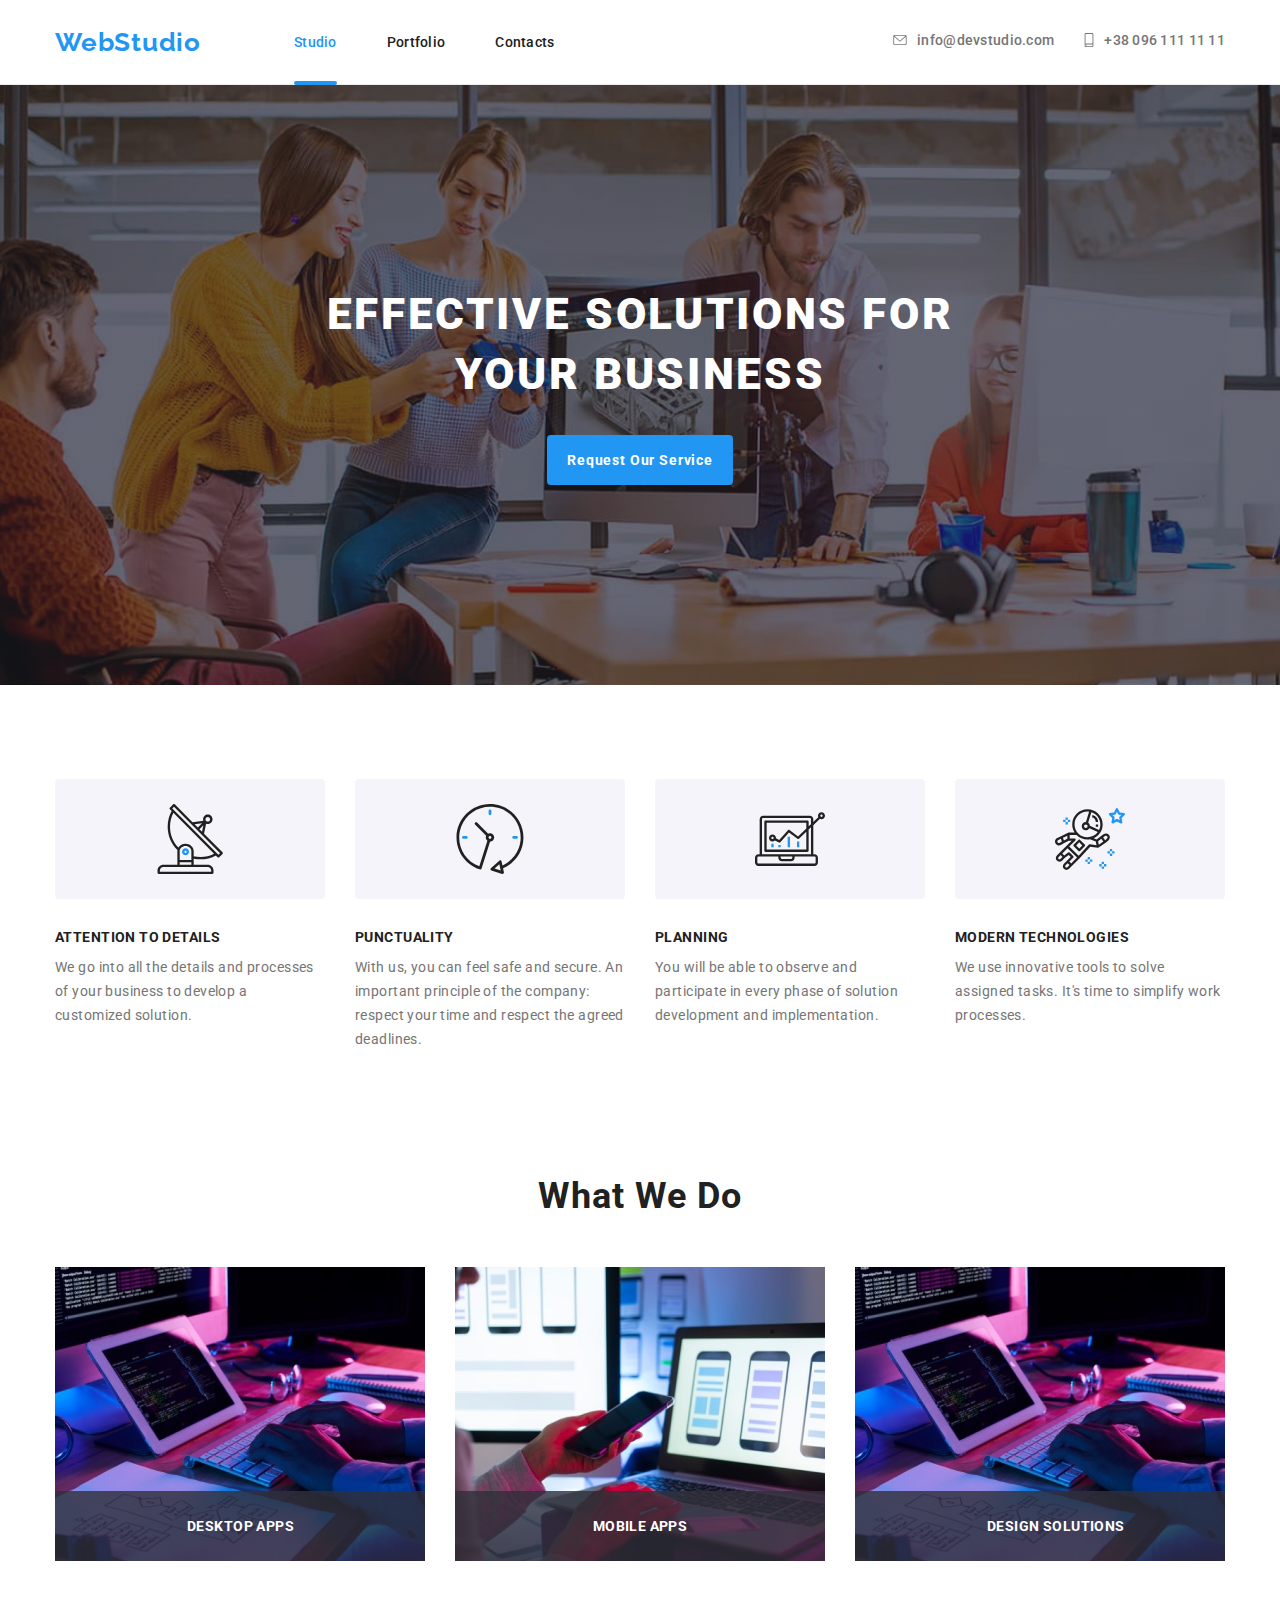
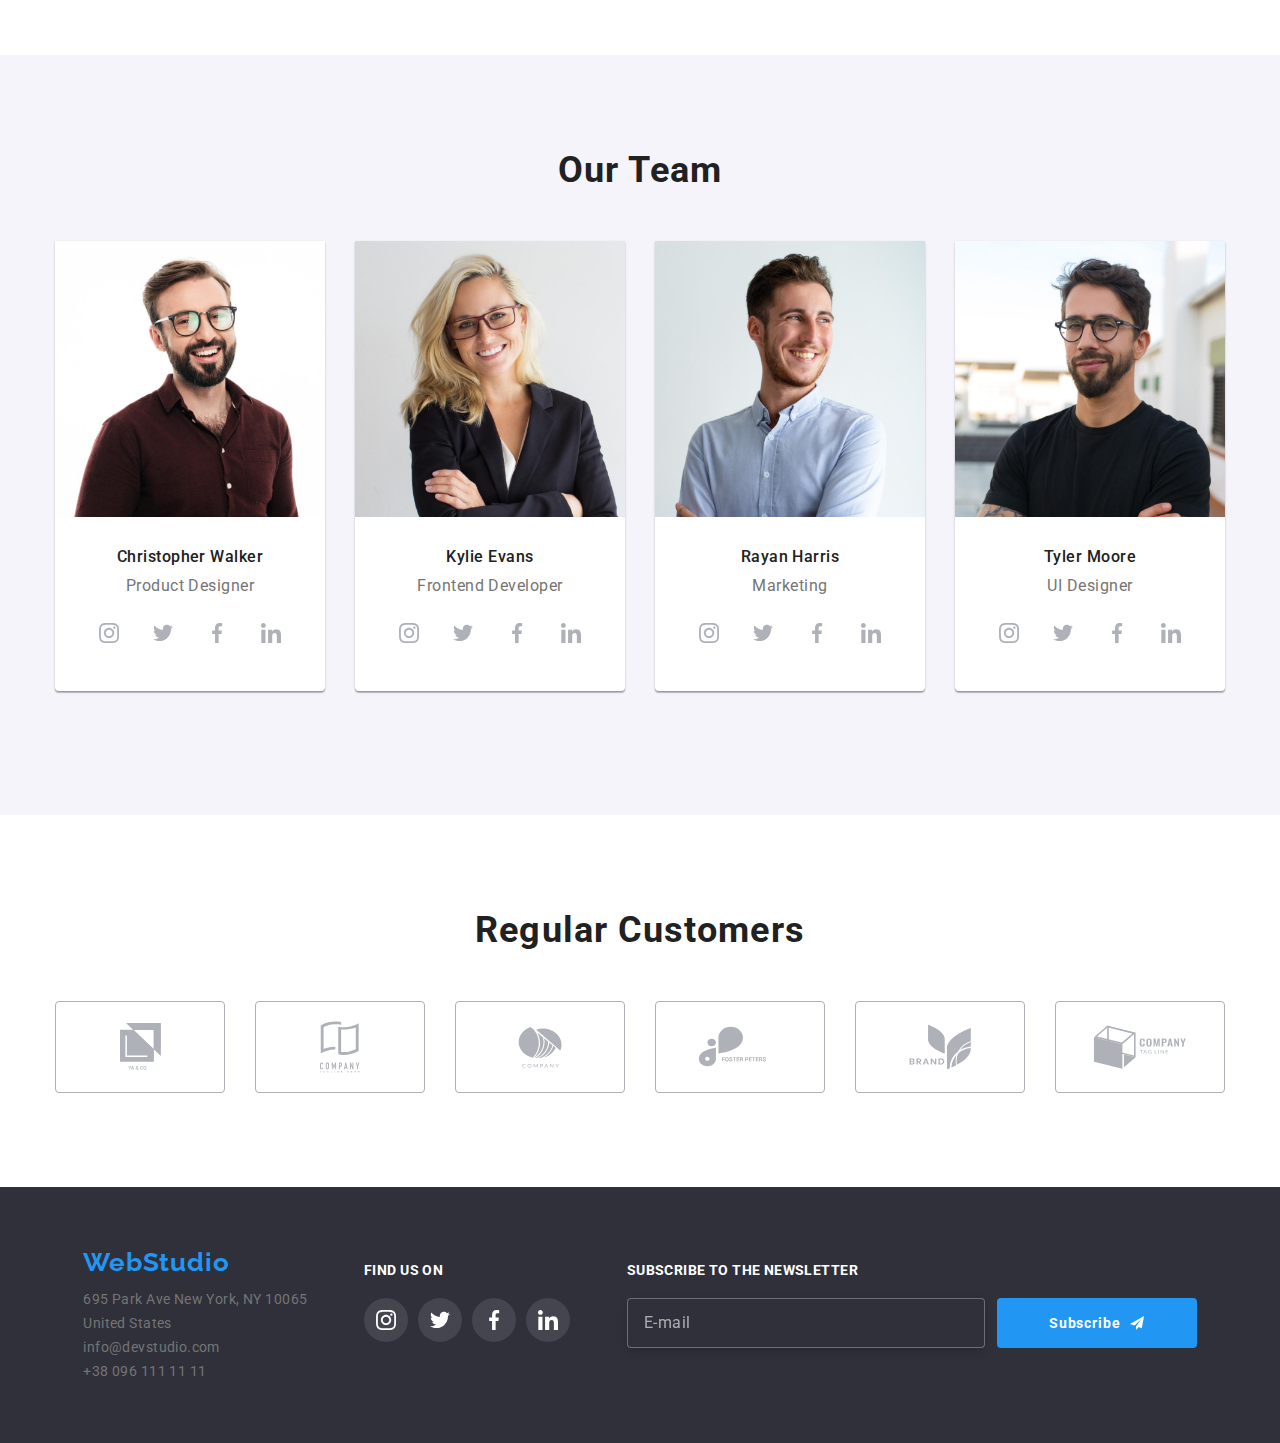
==== commit 5c35e921: "positioning on hamburger" ====
--- a/index.html
+++ b/index.html
@@ -12,7 +12,9 @@
     <link href="https://fonts.googleapis.com/css2?family=Raleway:wght@700&family=Roboto:wght@400;500;700;900&display=swap"
         rel="stylesheet" />
     
-        <link rel="stylesheet" href="./css/main.min.css" />
+        <!-- <link rel="stylesheet" href="./css/main.min.css" /> -->
+<link rel="stylesheet" href="./scss/main.css" />
+
 
     <title>Effective Solutions for your Business</title>
 </head>
--- a/css/main.min.css
+++ b/css/main.min.css
@@ -1004,27 +1004,45 @@
 }
 
 .hero {
-  padding: 118px 0;
+  padding-top: 118px;
+  padding-bottom: 118px;
+  margin-left: auto;
+  margin-right: auto;
+  text-align: center;
   background-color: #2F303A;
-  background-image: linear-gradient(rgba(47, 48, 58, 0.4), rgba(47, 48, 58, 0.4)), url(../images/mobile/m-hero480.jpg);
+  background-image: linear-gradient(to right, rgba(47, 48, 58, 0.4), rgba(47, 48, 58, 0.4)), url(../images/mobile/m-hero480.jpg);
+  background-repeat: no-repeat;
+  background-position: center;
   background-size: cover;
 }
-
-@media screen and (min-device-pixel-ratio: 2), (-webkit-min-device-pixel-ratio: 2), screen and (-webkit-min-device-pixel-ratio: 2), screen and (min-resolution: 192dpi), screen and (min-resolution: 2dppx) {
+@media (min-device-pixel-ratio: 2), (-webkit-min-device-pixel-ratio: 2), (min-resolution: 192dpi), (min-resolution: 2dppx) {
   .hero {
-    background-image: linear-gradient(rgba(47, 48, 58, 0.4), rgba(47, 48, 58, 0.4)), url(../images/mobile/m-hero960.jpg);
-  }
-}
-@media screen and (min-device-pixel-ratio: 2), (-webkit-min-device-pixel-ratio: 2), screen and (-webkit-min-device-pixel-ratio: 2), screen and (min-resolution: 192dpi), screen and (min-resolution: 2dppx) {
+    background-image: linear-gradient(to right, rgba(47, 48, 58, 0.4), rgba(47, 48, 58, 0.4)), url(../images/mobile/m-hero960.jpg);
+  }
+}
+@media screen and (min-width: 768px) {
   .hero {
-    background-image: linear-gradient(rgba(47, 48, 58, 0.4), rgba(47, 48, 58, 0.4)), url(../images/tablet/t-hero1536.jpg);
-  }
-}
-@media screen and (min-device-pixel-ratio: 2), (-webkit-min-device-pixel-ratio: 2), screen and (-webkit-min-device-pixel-ratio: 2), screen and (min-resolution: 192dpi), screen and (min-resolution: 2dppx) {
+    background-image: linear-gradient(to right, rgba(47, 48, 58, 0.4), rgba(47, 48, 58, 0.4)), url(../images/tablet/t-hero768.jpg);
+  }
+}
+@media screen and (min-width: 768px) and (min-device-pixel-ratio: 2), screen and (min-width: 768px) and (-webkit-min-device-pixel-ratio: 2), screen and (min-width: 768px) and (min-resolution: 192dpi), screen and (min-width: 768px) and (min-resolution: 2dppx) {
   .hero {
-    background-image: linear-gradient(rgba(47, 48, 58, 0.4), rgba(47, 48, 58, 0.4)), url(../images/desktop/d-hero3200.jpg);
-  }
-}
+    background-image: linear-gradient(to right, rgba(47, 48, 58, 0.4), rgba(47, 48, 58, 0.4)), url(../images/tablet/t-hero1536.jpg);
+  }
+}
+@media screen and (min-width: 1200px) {
+  .hero {
+    padding-top: 200px;
+    padding-bottom: 200px;
+    background-image: linear-gradient(to right, rgba(47, 48, 58, 0.4), rgba(47, 48, 58, 0.4)), url(../images/desktop/d-hero1600.jpg);
+  }
+}
+@media screen and (min-width: 1200px) and (min-device-pixel-ratio: 2), screen and (min-width: 1200px) and (-webkit-min-device-pixel-ratio: 2), screen and (min-width: 1200px) and (min-resolution: 192dpi), screen and (min-width: 1200px) and (min-resolution: 2dppx) {
+  .hero {
+    background-image: linear-gradient(to right, rgba(47, 48, 58, 0.4), rgba(47, 48, 58, 0.4)), url(../images/desktop/d-hero3200.jpg);
+  }
+}
+
 @media screen and (min-width: 768px) {
   .advantage {
     display: flex;
@@ -1368,7 +1386,6 @@
 
 .project__img {
   width: 450px;
-  height: 294px;
 }
 @media screen and (min-width: 768px) {
   .project__img {
--- a/scss/main.css
+++ b/scss/main.css
@@ -0,0 +1,1486 @@
+:focus {
+  outline: none;
+}
+
+/* hero hover button color   #188CE8  */
+/* default styles*/
+body {
+  font-family: Roboto, sans-serif;
+  font-style: normal;
+  color: #212121;
+  font-size: 14px;
+  background-color: #FFFFFF;
+}
+
+h1,
+h2,
+h3,
+h4,
+h5,
+h6,
+p {
+  margin: 0;
+}
+
+html {
+  box-sizing: border-box;
+}
+
+*,
+*::after,
+*::before {
+  box-sizing: inherit;
+}
+
+img {
+  display: block;
+  max-width: 100%;
+  height: auto;
+}
+
+address {
+  font-style: normal;
+}
+
+.link {
+  text-decoration: none;
+  color: inherit;
+}
+
+.list {
+  list-style: none;
+  padding: 0;
+  margin: 0;
+}
+
+.container {
+  max-width: 480px;
+  margin: 0 auto;
+  padding: 0 15px;
+}
+@media screen and (min-width: 768px) {
+  .container {
+    max-width: 768px;
+  }
+}
+@media screen and (min-width: 1200px) {
+  .container {
+    max-width: 1200px;
+  }
+}
+
+.container-desktop {
+  display: none;
+}
+@media screen and (min-width: 1200px) {
+  .container-desktop {
+    display: unset;
+  }
+}
+
+.section {
+  padding-top: 60px;
+  padding-bottom: 60px;
+}
+@media screen and (min-width: 1200px) {
+  .section {
+    padding-top: 94px;
+    padding-bottom: 94px;
+  }
+}
+
+.section-heading {
+  display: flex;
+  justify-content: center;
+  margin-bottom: 30px;
+  font-weight: 700;
+  font-size: 36px;
+  line-height: 42px;
+  text-align: center;
+  letter-spacing: 0.03em;
+}
+@media screen and (min-width: 1200px) {
+  .section-heading {
+    margin-bottom: 50px;
+  }
+}
+
+.header {
+  border-bottom: 1px solid #ECECEC;
+}
+
+.logo {
+  font-family: Raleway, sans-serif;
+  font-size: 26px;
+  font-weight: 700;
+  color: #2196F3;
+  line-height: 31px;
+  letter-spacing: 0.03em;
+}
+
+.logo--footer {
+  display: block;
+  margin-bottom: 13px;
+}
+@media screen and (min-width: 1200px) {
+  .logo--footer {
+    margin-bottom: 9px;
+  }
+}
+
+.logo {
+  position: relative;
+}
+
+.mobile {
+  position: absolute;
+  right: 15px;
+  top: 50%;
+  transform: translateY(-50%);
+}
+
+.mobile__hamburger {
+  fill: #212121;
+  cursor: pointer;
+  transition-property: fill;
+  transition-duration: 250ms;
+  transition-timing-function: cubic-bezier(0.4, 0, 0.2, 1);
+}
+.mobile__hamburger:hover, .mobile__hamburger:focus {
+  fill: #2196F3;
+}
+@media screen and (min-width: 768px) {
+  .mobile__hamburger {
+    fill: none;
+  }
+}
+
+.mobile__wrapper {
+  position: fixed;
+  top: 0;
+  right: 0;
+  display: flex;
+  flex-direction: column;
+  justify-content: space-between;
+  padding: 40px;
+  width: 100vw;
+  height: 100vh;
+  background-color: #FFFFFF;
+  z-index: 1;
+  transform: translateX(100%);
+  transition-property: transform;
+  transition-duration: 250ms;
+  transition-timing-function: cubic-bezier(0.4, 0, 0.2, 1);
+}
+
+.mobile__button-close {
+  position: absolute;
+  top: 21px;
+  right: 25px;
+  cursor: pointer;
+  border: none;
+  background: transparent;
+  transition-property: fill;
+  transition-duration: 250ms;
+  transition-timing-function: cubic-bezier(0.4, 0, 0.2, 1);
+}
+.mobile__button-close:hover, .mobile__button-close:focus {
+  fill: #2196F3;
+}
+
+.is-open {
+  transform: translateX(0);
+}
+
+.mobile__item {
+  margin-bottom: 34px;
+}
+
+.mobile__link {
+  font-weight: 500;
+  font-size: 40px;
+  line-height: 47px;
+  letter-spacing: 0.02em;
+  color: #212121;
+  transition-property: color;
+  transition-duration: 250ms;
+  transition-timing-function: cubic-bezier(0.4, 0, 0.2, 1);
+}
+.mobile__link:hover, .mobile__link:focus {
+  color: #2196F3;
+}
+
+.mobile-phone__link {
+  font-weight: 500;
+  font-size: 34px;
+  line-height: 40px;
+  letter-spacing: 0.02em;
+  color: #757575;
+  transition-property: color;
+  transition-duration: 250ms;
+  transition-timing-function: cubic-bezier(0.4, 0, 0.2, 1);
+}
+.mobile-phone__link:hover, .mobile-phone__link:focus {
+  color: #2196F3;
+}
+
+.mobile__socials-wrapper {
+  display: flex;
+  flex-direction: row;
+  margin: 0 0 48px -10px;
+}
+
+.mobile-email__link {
+  font-weight: 500;
+  font-size: 24px;
+  line-height: 28px;
+  letter-spacing: 0.02em;
+  color: #757575;
+  transition-property: color;
+  transition-duration: 250ms;
+  transition-timing-function: cubic-bezier(0.4, 0, 0.2, 1);
+}
+.mobile-email__link:hover, .mobile-email__link:focus {
+  color: #2196F3;
+}
+
+.mobile__social-link {
+  padding: 0px 10px;
+  font-weight: 500;
+  font-size: 18px;
+  line-height: 22px;
+  letter-spacing: 0.02em;
+  color: #757575;
+  transition-property: color;
+  transition-duration: 250ms;
+  transition-timing-function: cubic-bezier(0.4, 0, 0.2, 1);
+}
+.mobile__social-link:hover, .mobile__social-link:focus {
+  color: #2196F3;
+}
+
+.mobile__social-border:not(:last-child) {
+  border-right: 1px solid rgba(33, 33, 33, 0.2);
+}
+
+.subscription-button, .form__button, .hero-button {
+  font-family: Roboto, sans-serif;
+  background-color: #2196F3;
+  color: #FFFFFF;
+  font-weight: 700;
+  line-height: 30px;
+  display: flex;
+  align-items: center;
+  justify-content: center;
+  letter-spacing: 0.06em;
+  border-radius: 4px;
+  border: none;
+  cursor: pointer;
+  transition-property: background-color;
+  transition-duration: 250ms;
+  transition-timing-function: cubic-bezier(0.4, 0, 0.2, 1);
+}
+.subscription-button:focus, .form__button:focus, .hero-button:focus, .subscription-button:hover, .form__button:hover, .hero-button:hover {
+  background-color: #188CE8;
+}
+
+.hero-button {
+  padding: 10px 20px;
+}
+
+.form__button {
+  width: 200px;
+  padding: 10px 80px;
+  margin-left: 75px;
+}
+@media screen and (min-width: 1200px) {
+  .form__button {
+    margin-left: 125px;
+  }
+}
+
+.subscription-button {
+  padding: 10px 0px;
+  width: 200px;
+  margin-left: 12px;
+}
+@media screen and (min-width: 1200px) {
+  .subscription-button {
+    margin-bottom: 0px;
+  }
+}
+
+.filter__button {
+  font-family: Roboto, sans-serif;
+  background-color: #F5F4FA;
+  padding: 6px 30px;
+  border: none;
+  cursor: pointer;
+  border-radius: 4px;
+  font-weight: 500;
+  font-size: 16px;
+  line-height: 26px;
+  text-align: center;
+  letter-spacing: 0.03em;
+  transition-property: color, background-color, box-shadow;
+  transition-duration: 250ms;
+  transition-timing-function: cubic-bezier(0.4, 0, 0.2, 1);
+}
+.filter__button:focus, .filter__button:hover {
+  color: #FFFFFF;
+  background-color: #2196F3;
+  box-shadow: 0px 3px 1px rgba(0, 0, 0, 0.1), 0px 1px 2px rgba(0, 0, 0, 0.08), 0px 2px 2px rgba(0, 0, 0, 0.12);
+}
+
+.nav {
+  padding: 16px 0;
+}
+@media screen and (min-width: 768px) {
+  .nav {
+    display: flex;
+    align-items: center;
+    padding: 23px 0;
+  }
+}
+@media screen and (min-width: 1600px) {
+  .nav {
+    margin-right: 50px;
+  }
+}
+
+.navbar {
+  display: none;
+  border: none;
+}
+@media screen and (min-width: 768px) {
+  .navbar {
+    display: flex;
+    margin-left: 88px;
+  }
+}
+@media screen and (min-width: 1200px) {
+  .navbar {
+    margin-left: 93px;
+  }
+}
+
+.navbar__item:not(:last-child) {
+  margin-right: 50px;
+}
+
+.container__nav {
+  display: flex;
+  align-items: center;
+  justify-content: space-between;
+  position: relative;
+}
+
+.navbar__link {
+  position: relative;
+  padding: 32px 0 31px 0;
+  font-weight: 500;
+  font-size: 14px;
+  line-height: 16px;
+  letter-spacing: 0.02em;
+  transition-property: color;
+  transition-duration: 250ms;
+  transition-timing-function: cubic-bezier(0.4, 0, 0.2, 1);
+}
+.navbar__link:focus, .navbar__link:hover {
+  color: #2196F3;
+}
+
+.current-link::after {
+  position: absolute;
+  display: inline-block;
+  left: 0;
+  bottom: -1px;
+  background-color: #2196F3;
+  content: "";
+  width: 100%;
+  height: 4px;
+  border-radius: 2px;
+}
+@media screen and (min-width: 1200px) {
+  .current-link::after {
+    bottom: -4px;
+  }
+}
+
+.current-link {
+  color: #2196F3;
+}
+
+.header-contacts {
+  display: none;
+  border: none;
+}
+@media screen and (min-width: 768px) {
+  .header-contacts {
+    display: block;
+  }
+}
+@media screen and (min-width: 1200px) {
+  .header-contacts {
+    display: flex;
+  }
+}
+
+.header-contact__item:first-child {
+  padding-bottom: 5px;
+}
+@media screen and (min-width: 1200px) {
+  .header-contact__item:first-child {
+    margin-right: 30px;
+  }
+}
+
+.header-contact__link {
+  color: #757575;
+  font-weight: 500;
+  font-size: 12px;
+  line-height: 14px;
+  letter-spacing: 0.02em;
+  transition-property: color;
+  transition-duration: 250ms;
+  transition-timing-function: cubic-bezier(0.4, 0, 0.2, 1);
+}
+.header-contact__link:focus, .header-contact__link:hover {
+  color: #2196F3;
+}
+@media screen and (min-width: 1200px) {
+  .header-contact__link {
+    display: flex;
+    align-items: center;
+    padding: 32px 0 31px 0;
+    font-size: 14px;
+    line-height: 16px;
+  }
+}
+
+.header-contact__icon {
+  fill: currentColor;
+  margin-right: 10px;
+}
+
+.backdrop {
+  display: flex;
+  justify-content: center;
+  align-items: center;
+  position: fixed;
+  width: 100%;
+  height: 100%;
+  left: 0px;
+  top: 0px;
+  background: rgba(0, 0, 0, 0.2);
+  transition-property: visibility, opacity;
+  transition-duration: 250ms;
+  transition-timing-function: cubic-bezier(0.4, 0, 0.2, 1);
+}
+@media screen and (max-height: 450px) {
+  .backdrop {
+    align-items: flex-start;
+  }
+}
+
+.modal {
+  display: flex;
+  flex-direction: column;
+  justify-content: center;
+  position: relative;
+  max-width: 450px;
+  padding: 40px;
+  background-color: #FFFFFF;
+  box-shadow: 0px 1px 3px rgba(0, 0, 0, 0.12), 0px 1px 1px rgba(0, 0, 0, 0.14), 0px 2px 1px rgba(0, 0, 0, 0.2);
+  border-radius: 4px;
+  transition-property: background-color, box-shadow, border-radius;
+  transition-duration: 250ms;
+  transition-timing-function: cubic-bezier(0.4, 0, 0.2, 1);
+}
+@media screen and (min-width: 768px) {
+  .modal {
+    max-width: 450px;
+  }
+}
+@media screen and (min-width: 1200px) {
+  .modal {
+    max-width: 528px;
+  }
+}
+
+.is-hidden {
+  visibility: hidden;
+  opacity: 0;
+}
+
+.modal__button-close {
+  position: absolute;
+  right: 10px;
+  top: 10px;
+  height: 30px;
+  width: 30px;
+  border-radius: 50%;
+  background-color: #FFFFFF;
+  border: 1px solid rgba(0, 0, 0, 0.1);
+  cursor: pointer;
+  transition-property: fill;
+  transition-duration: 250ms;
+  transition-timing-function: cubic-bezier(0.4, 0, 0.2, 1);
+}
+.modal__button-close:hover, .modal__button-close:focus {
+  fill: #2196F3;
+}
+
+.modal__heading {
+  display: flex;
+  margin-bottom: 30px;
+  font-weight: 700;
+  font-size: 20px;
+  line-height: 23px;
+  text-align: center;
+  letter-spacing: 0.03em;
+}
+
+.form {
+  display: flex;
+  flex-direction: column;
+}
+
+.modal-wrapper {
+  position: relative;
+  margin-bottom: 28px;
+}
+
+.modal-wrapper__text {
+  position: absolute;
+  top: -16px;
+}
+
+.modal-wrapper__label {
+  display: flex;
+  flex-direction: column;
+  position: relative;
+  margin-bottom: 4px;
+  font-weight: 400;
+  font-size: 12px;
+  line-height: 14px;
+  letter-spacing: 0.01em;
+  color: #757575;
+}
+.modal-wrapper__label:hover, .modal-wrapper__label:focus-within {
+  fill: #2196F3;
+}
+
+.modal-wrapper__icon {
+  position: absolute;
+  top: 50%;
+  left: 15px;
+  cursor: pointer;
+  transform: translateY(-50%);
+  transition-property: fill;
+  transition-duration: 250ms;
+  transition-timing-function: cubic-bezier(0.4, 0, 0.2, 1);
+}
+
+.modal-wrapper__input {
+  width: 100%;
+  height: 40px;
+  padding: 12px 42px;
+  font-weight: 400;
+  font-size: secondaryFontSize;
+  line-height: 14px;
+  letter-spacing: 0.01em;
+  border: 1px solid rgba(33, 33, 33, 0.2);
+  border-radius: 4px;
+  cursor: pointer;
+  transition-property: border, border-radius;
+  transition-duration: 250ms;
+  transition-timing-function: cubic-bezier(0.4, 0, 0.2, 1);
+}
+.modal-wrapper__input:hover, .modal-wrapper__input:focus-within {
+  border: 1px solid #2196F3;
+  border-radius: 4px;
+}
+
+.modal-textarea {
+  width: 100%;
+  margin-bottom: 20px;
+  padding: 12px 16px;
+  resize: none;
+  font-weight: 400;
+  font-size: 14px;
+  line-height: 16px;
+  letter-spacing: 0.01em;
+  border: 1px solid rgba(33, 33, 33, 0.2);
+  border-radius: 4px;
+  cursor: pointer;
+  transition-property: border, border-radius;
+  transition-duration: 250ms;
+  transition-timing-function: cubic-bezier(0.4, 0, 0.2, 1);
+}
+.modal-textarea:hover, .modal-textarea:focus-within {
+  border: 1px solid #2196F3;
+  border-radius: 4px;
+}
+
+#textarea-placeholder::-moz-placeholder {
+  font-weight: 400;
+  font-size: 12px;
+  line-height: 14px;
+  letter-spacing: 0.01em;
+  color: rgba(117, 117, 117, 0.5);
+}
+
+#textarea-placeholder:-ms-input-placeholder {
+  font-weight: 400;
+  font-size: 12px;
+  line-height: 14px;
+  letter-spacing: 0.01em;
+  color: rgba(117, 117, 117, 0.5);
+}
+
+#textarea-placeholder::placeholder {
+  font-weight: 400;
+  font-size: 12px;
+  line-height: 14px;
+  letter-spacing: 0.01em;
+  color: rgba(117, 117, 117, 0.5);
+}
+
+.agree-check {
+  display: flex;
+  justify-content: center;
+  align-items: center;
+  margin-bottom: 34px;
+  cursor: pointer;
+}
+
+.agree-check .checkmark {
+  -webkit-appearance: none;
+  -moz-appearance: none;
+  appearance: none;
+}
+
+.agree-check .agree-check__icon {
+  width: 16px;
+  height: 16px;
+  margin-right: 7px;
+  fill: none;
+  border: 2px solid #212121;
+  border-radius: 2px;
+  transition: border-color 250ms cubic-bezier(0.4, 0, 0.2, 1), background-color 250ms cubic-bezier(0.4, 0, 0.2, 1), fill 250ms cubic-bezier(0.4, 0, 0.2, 1);
+}
+
+.agree-check .checkmark:focus + .agree-check__icon,
+.agree-check .checkmark:checked:focus + .agree-check__icon {
+  outline: 2px solid #212121;
+}
+
+.agree-check .checkmark:checked + .agree-check__icon {
+  background-color: #2196F3;
+  border-color: #2196F3;
+  fill: #FFFFFF;
+  outline: none;
+}
+
+.agree-check__link, .agree-check__text {
+  font-weight: 400;
+  font-size: 12px;
+  line-height: 14px;
+  letter-spacing: 0.03em;
+  cursor: pointer;
+}
+@media screen and (min-width: 1200px) {
+  .agree-check__link, .agree-check__text {
+    font-size: 14px;
+    line-height: 24px;
+  }
+}
+
+.agree-check__text {
+  color: #757575;
+}
+
+.agree-check__link {
+  text-decoration: underline;
+  color: #2196F3;
+  transition-property: color;
+  transition-duration: 250ms;
+  transition-timing-function: cubic-bezier(0.4, 0, 0.2, 1);
+}
+.agree-check__link:focus, .agree-check__link:hover {
+  text-decoration: none;
+}
+
+.social {
+  display: flex;
+  justify-content: center;
+  align-items: center;
+  padding-bottom: 36px;
+}
+
+.social__link {
+  display: flex;
+  justify-content: center;
+  align-items: center;
+  height: 44px;
+  width: 44px;
+  border-radius: 50%;
+}
+
+.social__link--fill-background {
+  background-color: #FFFFFF;
+  color: #AFB1B8;
+  transition-property: color, background-color;
+  transition-duration: 250ms;
+  transition-timing-function: cubic-bezier(0.4, 0, 0.2, 1);
+}
+.social__link--fill-background:focus, .social__link--fill-background:hover {
+  background-color: #2196F3;
+  color: #FFFFFF;
+}
+
+.social__item:not(:last-child) {
+  margin-right: 10px;
+}
+
+.social__icon {
+  fill: currentColor;
+}
+
+.social--margin-top {
+  margin-top: 20px;
+}
+
+.social__link--background {
+  background-color: rgba(255, 255, 255, 0.1);
+  color: #FFFFFF;
+  transition-property: background-color;
+  transition-duration: 250ms;
+  transition-timing-function: cubic-bezier(0.4, 0, 0.2, 1);
+}
+.social__link--background:hover, .social__link--background:focus {
+  background-color: #2196F3;
+}
+
+.footer-social__item:not(:last-child) {
+  margin-right: 10px;
+}
+
+.filter {
+  display: flex;
+  flex-wrap: wrap;
+  margin-bottom: 40px;
+}
+@media screen and (min-width: 768px) {
+  .filter {
+    justify-content: center;
+  }
+}
+@media screen and (min-width: 1200px) {
+  .filter {
+    margin-bottom: 50px;
+    justify-content: center;
+  }
+}
+
+.filter__item {
+  margin-bottom: 15px;
+}
+
+.filter__item:not(:last-child) {
+  margin-right: 8px;
+}
+
+.filter__button-current {
+  background-color: #2196F3;
+  color: #FFFFFF;
+  box-shadow: 0px 3px 1px rgba(0, 0, 0, 0.1), 0px 1px 2px rgba(0, 0, 0, 0.08), 0px 2px 2px rgba(0, 0, 0, 0.12);
+}
+
+.footer {
+  background-color: #2F303A;
+  padding: 60px 0;
+}
+
+.footer-container {
+  display: flex;
+  flex-direction: column;
+  align-items: center;
+}
+@media screen and (min-width: 768px) {
+  .footer-container {
+    flex-direction: row;
+    flex-wrap: wrap;
+    justify-content: space-evenly;
+  }
+}
+@media screen and (min-width: 1200px) {
+  .footer-container {
+    flex-wrap: nowrap;
+    justify-content: space-around;
+    align-items: unset;
+  }
+}
+
+.footer-logo-wrapper {
+  text-align: center;
+}
+@media screen and (min-width: 1200px) {
+  .footer-logo-wrapper {
+    text-align: left;
+  }
+}
+
+.subscription__header, .social__header {
+  font-weight: 700;
+  font-size: 14px;
+  line-height: 16px;
+  letter-spacing: 0.03em;
+  text-transform: uppercase;
+  color: #FFFFFF;
+  margin-top: 15px;
+}
+
+.social__header {
+  text-align: center;
+  margin-top: 38px;
+}
+@media screen and (min-width: 768px) {
+  .social__header {
+    margin-top: 15px;
+  }
+}
+@media screen and (min-width: 1200px) {
+  .social__header {
+    text-align: left;
+  }
+}
+
+.address__item {
+  text-align: center;
+}
+@media screen and (min-width: 1200px) {
+  .address__item {
+    text-align: left;
+  }
+}
+
+.footer-address-link {
+  color: #757575;
+  font-weight: 400;
+  line-height: 24px;
+  font-size: 14px;
+  letter-spacing: 0.03em;
+  transition-property: color;
+  transition-duration: 250ms;
+  transition-timing-function: cubic-bezier(0.4, 0, 0.2, 1);
+}
+.footer-address-link:focus, .footer-address-link:hover {
+  color: #FFFFFF;
+}
+
+.subscription {
+  display: flex;
+  flex-direction: column;
+  align-items: center;
+  margin-top: 24px;
+}
+@media screen and (min-width: 768px) {
+  .subscription {
+    margin-top: 50px;
+  }
+}
+@media screen and (min-width: 1200px) {
+  .subscription {
+    margin-top: 0px;
+    align-items: unset;
+  }
+}
+
+.subscription-form {
+  display: flex;
+  flex-direction: column;
+  align-items: center;
+}
+@media screen and (min-width: 768px) {
+  .subscription-form {
+    display: flex;
+  }
+}
+@media screen and (min-width: 1200px) {
+  .subscription-form {
+    flex-direction: row;
+  }
+}
+
+.subscription__input {
+  display: flex;
+  box-sizing: border-box;
+  padding-left: 16px;
+  margin-bottom: 20px;
+  height: 50px;
+  width: calc(100vw - 30px);
+  font-size: 16px;
+  background-color: #2F303A;
+  color: #FFFFFF;
+  border: 1px solid rgba(255, 255, 255, 0.3);
+  filter: drop-shadow(0px 4px 4px rgba(0, 0, 0, 0.15));
+  border-radius: 4px;
+  transition-property: border-color;
+  transition-duration: 250ms;
+  transition-timing-function: cubic-bezier(0.4, 0, 0.2, 1);
+}
+.subscription__input:hover, .subscription__input:focus {
+  border-color: #FFFFFF;
+}
+@media screen and (min-width: 768px) {
+  .subscription__input {
+    width: 450px;
+  }
+}
+@media screen and (min-width: 1200px) {
+  .subscription__input {
+    margin-bottom: 0px;
+    width: 358px;
+  }
+}
+
+#footer-placeholder::-moz-placeholder {
+  font-weight: 400;
+  font-size: 16px;
+  line-height: 20px;
+  letter-spacing: 0.03em;
+  color: rgba(255, 255, 255, 0.6);
+}
+
+#footer-placeholder:-ms-input-placeholder {
+  font-weight: 400;
+  font-size: 16px;
+  line-height: 20px;
+  letter-spacing: 0.03em;
+  color: rgba(255, 255, 255, 0.6);
+}
+
+#footer-placeholder::placeholder {
+  font-weight: 400;
+  font-size: 16px;
+  line-height: 20px;
+  letter-spacing: 0.03em;
+  color: rgba(255, 255, 255, 0.6);
+}
+
+.subscription__icon {
+  padding-left: 10px;
+  fill: currentColor;
+}
+
+.subscription__header {
+  display: flex;
+  margin-bottom: 20px;
+}
+
+.hero__container {
+  display: flex;
+  justify-content: center;
+  align-items: center;
+  flex-direction: column;
+}
+
+.hero-heading {
+  font-weight: 900;
+  font-size: 26px;
+  line-height: 42px;
+  text-align: center;
+  letter-spacing: 0.06em;
+  text-transform: uppercase;
+  color: #FFFFFF;
+  margin-bottom: 30px;
+}
+@media screen and (min-width: 1200px) {
+  .hero-heading {
+    font-size: 44px;
+    line-height: 136%;
+  }
+}
+
+.hero {
+  padding-top: 118px;
+  padding-bottom: 118px;
+  margin-left: auto;
+  margin-right: auto;
+  text-align: center;
+  background-color: #2F303A;
+  background-image: linear-gradient(to right, rgba(47, 48, 58, 0.4), rgba(47, 48, 58, 0.4)), url(../images/mobile/m-hero480.jpg);
+  background-repeat: no-repeat;
+  background-position: center;
+  background-size: cover;
+}
+@media (min-device-pixel-ratio: 2), (-webkit-min-device-pixel-ratio: 2), (min-resolution: 192dpi), (min-resolution: 2dppx) {
+  .hero {
+    background-image: linear-gradient(to right, rgba(47, 48, 58, 0.4), rgba(47, 48, 58, 0.4)), url(../images/mobile/m-hero960.jpg);
+  }
+}
+@media screen and (min-width: 768px) {
+  .hero {
+    background-image: linear-gradient(to right, rgba(47, 48, 58, 0.4), rgba(47, 48, 58, 0.4)), url(../images/tablet/t-hero768.jpg);
+  }
+}
+@media screen and (min-width: 768px) and (min-device-pixel-ratio: 2), screen and (min-width: 768px) and (-webkit-min-device-pixel-ratio: 2), screen and (min-width: 768px) and (min-resolution: 192dpi), screen and (min-width: 768px) and (min-resolution: 2dppx) {
+  .hero {
+    background-image: linear-gradient(to right, rgba(47, 48, 58, 0.4), rgba(47, 48, 58, 0.4)), url(../images/tablet/t-hero1536.jpg);
+  }
+}
+@media screen and (min-width: 1200px) {
+  .hero {
+    padding-top: 200px;
+    padding-bottom: 200px;
+    background-image: linear-gradient(to right, rgba(47, 48, 58, 0.4), rgba(47, 48, 58, 0.4)), url(../images/desktop/d-hero1600.jpg);
+  }
+}
+@media screen and (min-width: 1200px) and (min-device-pixel-ratio: 2), screen and (min-width: 1200px) and (-webkit-min-device-pixel-ratio: 2), screen and (min-width: 1200px) and (min-resolution: 192dpi), screen and (min-width: 1200px) and (min-resolution: 2dppx) {
+  .hero {
+    background-image: linear-gradient(to right, rgba(47, 48, 58, 0.4), rgba(47, 48, 58, 0.4)), url(../images/desktop/d-hero3200.jpg);
+  }
+}
+
+@media screen and (min-width: 768px) {
+  .advantage {
+    display: flex;
+    flex-wrap: wrap;
+  }
+}
+@media screen and (min-width: 1200px) {
+  .advantage {
+    flex-wrap: nowrap;
+    justify-content: center;
+  }
+}
+
+.advantage__item {
+  max-width: 450px;
+}
+@media screen and (min-width: 768px) {
+  .advantage__item {
+    width: 354px;
+  }
+}
+@media screen and (min-width: 1200px) {
+  .advantage__item {
+    width: 270px;
+  }
+}
+
+@media screen and (min-width: 768px) {
+  .advantage__item:nth-child(odd) {
+    margin-right: 30px;
+  }
+}
+@media screen and (min-width: 1200px) {
+  .advantage__item:nth-child(odd) {
+    margin-right: 0;
+  }
+}
+
+.advantage__wrapper {
+  height: 120px;
+  background: #F5F4FA;
+  border-radius: 4px;
+  margin-bottom: 30px;
+  text-align: center;
+}
+@media screen and (min-width: 768px) {
+  .advantage__wrapper {
+    width: 354px;
+  }
+}
+@media screen and (min-width: 1200px) {
+  .advantage__wrapper {
+    width: 270px;
+  }
+}
+
+.advantage__icon {
+  margin-top: 25px;
+}
+
+.advantage__heading {
+  font-weight: 700;
+  line-height: 16px;
+  font-size: 14px;
+  text-align: center;
+  letter-spacing: 0.03em;
+  text-transform: uppercase;
+  margin-bottom: 10px;
+}
+@media screen and (min-width: 768px) {
+  .advantage__heading {
+    text-align: left;
+  }
+}
+
+.advantage__text {
+  font-weight: 400;
+  line-height: 24px;
+  font-size: 14px;
+  letter-spacing: 0.03em;
+  color: #757575;
+  margin-bottom: 30px;
+}
+
+@media screen and (min-width: 1200px) {
+  .advantage__item:not(:last-child) {
+    margin-right: 30px;
+  }
+  .advantage__icon {
+    margin-top: 0x;
+  }
+  .advantages__heading {
+    text-align: none;
+  }
+  .advantages__text {
+    margin-bottom: 0px;
+  }
+}
+.section-no-top-padding {
+  padding-top: 0px;
+}
+
+.section--desktop {
+  display: none;
+}
+@media screen and (min-width: 1200px) {
+  .section--desktop {
+    display: unset;
+  }
+}
+
+.do {
+  display: flex;
+  justify-content: center;
+  padding-bottom: 94px;
+}
+
+.do__item {
+  position: relative;
+}
+
+.do__item:not(:last-child) {
+  margin-right: 30px;
+}
+
+.do__label {
+  font-weight: 700;
+  font-size: 14px;
+  line-height: 16px;
+  letter-spacing: 0.03em;
+  text-align: center;
+  text-transform: uppercase;
+  color: #FFFFFF;
+  position: absolute;
+  background: rgba(47, 48, 58, 0.8);
+  padding: 27px 132px;
+  bottom: 0;
+  left: 0;
+  right: 0;
+  white-space: nowrap;
+}
+
+.team__item {
+  margin-bottom: 30px;
+  background-color: #FFFFFF;
+  box-shadow: 0px 1px 3px rgba(0, 0, 0, 0.12), 0px 1px 1px rgba(0, 0, 0, 0.14), 0px 2px 1px rgba(0, 0, 0, 0.2);
+  border-radius: 0px 0px 4px 4px;
+}
+@media screen and (min-width: 768px) {
+  .team__item:nth-child(odd) {
+    margin-right: 30px;
+  }
+}
+
+.section--background {
+  background-color: #F5F4FA;
+}
+
+.team__img {
+  margin-bottom: 30px;
+  width: 450px;
+}
+@media screen and (min-width: 768px) {
+  .team__img {
+    width: 354px;
+  }
+}
+@media screen and (min-width: 1200px) {
+  .team__img {
+    width: 270px;
+  }
+}
+
+.team__name {
+  font-weight: 500;
+  font-size: 16px;
+  line-height: 19px;
+  letter-spacing: 0.03em;
+  text-align: center;
+  margin-bottom: 10px;
+}
+
+.team__description {
+  font-weight: 400;
+  font-size: 16px;
+  line-height: 19px;
+  text-align: center;
+  letter-spacing: 0.03em;
+  color: #757575;
+  margin-bottom: 16px;
+}
+
+@media screen and (min-width: 768px) {
+  .team {
+    display: flex;
+    flex-wrap: wrap;
+  }
+}
+@media screen and (min-width: 1200px) {
+  .team {
+    flex-wrap: nowrap;
+  }
+}
+
+@media screen and (min-width: 1200px) {
+  .team__item:not(:last-child) {
+    margin-right: 30px;
+  }
+}
+.client {
+  display: flex;
+  flex-direction: column;
+}
+@media screen and (min-width: 480px) {
+  .client {
+    flex-direction: unset;
+    flex-wrap: wrap;
+  }
+}
+@media screen and (min-width: 1200px) {
+  .client {
+    flex-wrap: nowrap;
+    justify-content: center;
+  }
+}
+
+@media screen and (min-width: 480px) {
+  .clients__item:nth-child(odd) {
+    margin-right: 30px;
+  }
+}
+@media screen and (min-width: 768px) {
+  .clients__item:nth-child(odd) {
+    margin-right: 0;
+  }
+}
+.clients__item:not(:last-child) {
+  margin-bottom: 30px;
+}
+@media screen and (min-width: 480px) {
+  .clients__item:not(:last-child) {
+    margin-bottom: 0px;
+  }
+}
+@media screen and (min-width: 768px) {
+  .clients__item:not(:last-child) {
+    margin-right: 30px;
+  }
+}
+@media screen and (min-width: 480px) {
+  .clients__item:nth-child(-n+4) {
+    margin-bottom: 30px;
+  }
+}
+@media screen and (min-width: 768px) {
+  .clients__item:nth-child(-n+4) {
+    margin-bottom: 0px;
+  }
+}
+@media screen and (min-width: 768px) {
+  .clients__item:nth-child(-n+3) {
+    margin-bottom: 30px;
+  }
+}
+@media screen and (min-width: 1200px) {
+  .clients__item:nth-child(-n+3) {
+    margin-bottom: 0px;
+  }
+}
+@media screen and (min-width: 768px) {
+  .clients__item:nth-child(3) {
+    margin-right: 0px;
+  }
+}
+@media screen and (min-width: 768px) and (min-width: 1200px) {
+  .clients__item:nth-child(3) {
+    margin-right: 30px;
+  }
+}
+
+.clients__link {
+  display: flex;
+  justify-content: center;
+  align-items: center;
+  width: calc(100vw - 30px);
+  height: 92px;
+  border: 1px solid #AFB1B8;
+  border-radius: 4px;
+  color: #AFB1B8;
+  transition-property: border, color;
+  transition-duration: 250ms;
+  transition-timing-function: cubic-bezier(0.4, 0, 0.2, 1);
+}
+.clients__link:focus, .clients__link:hover {
+  border: 1px solid #2196F3;
+  color: #2196F3;
+}
+@media screen and (min-width: 480px) {
+  .clients__link {
+    width: 210px;
+  }
+}
+@media screen and (min-width: 768px) {
+  .clients__link {
+    width: 226px;
+  }
+}
+@media screen and (min-width: 1200px) {
+  .clients__link {
+    width: 170px;
+  }
+}
+
+.clients__icon {
+  fill: currentColor;
+}
+
+.project {
+  display: flex;
+  flex-wrap: wrap;
+  margin-left: -30px;
+  margin-top: -30px;
+}
+
+.project__item {
+  margin-left: 30px;
+  margin-top: 30px;
+  background: #FFFFFF;
+  max-width: 450px;
+}
+@media screen and (min-width: 768px) {
+  .project__item {
+    width: 354px;
+  }
+}
+@media screen and (min-width: 1200px) {
+  .project__item {
+    width: 370px;
+  }
+}
+
+.project__img {
+  width: 450px;
+}
+@media screen and (min-width: 768px) {
+  .project__img {
+    width: 354px;
+  }
+}
+@media screen and (min-width: 1200px) {
+  .project__img {
+    width: 370px;
+  }
+}
+
+.project__wrapper {
+  display: flex;
+  flex-direction: column;
+  padding: 20px 24px;
+  border: 1px solid #EEEEEE;
+  border-top: none;
+}
+
+.project__header {
+  font-weight: 700;
+  font-size: 18px;
+  line-height: 36px;
+  letter-spacing: 0.06em;
+}
+
+.project__filter {
+  font-weight: 400;
+  font-size: 16px;
+  line-height: 30px;
+  letter-spacing: 0.03em;
+  color: #757575;
+}
+
+@media screen and (min-width: 768px) {
+  .item-padding-bottom {
+    padding-bottom: 36px;
+  }
+}
+@media screen and (min-width: 1200px) {
+  .item-padding-bottom {
+    padding-bottom: 0px;
+  }
+}
+
+.project__link {
+  display: block;
+  transition-property: box-shadow, transform;
+  transition-duration: 250ms;
+  transition-timing-function: cubic-bezier(0.4, 0, 0.2, 1);
+}
+.project__link:focus, .project__link:hover {
+  box-shadow: 0px 1px 1px rgba(0, 0, 0, 0.12), 0px 4px 4px rgba(0, 0, 0, 0.06), 1px 4px 6px rgba(0, 0, 0, 0.16);
+}
+
+.project-description__wrapper {
+  position: relative;
+  overflow: hidden;
+  transition-property: transform;
+  transition-duration: 250ms;
+  transition-timing-function: cubic-bezier(0.4, 0, 0.2, 1);
+}
+
+.project__overlay {
+  position: absolute;
+  top: 0;
+  left: 0;
+  font-weight: 400;
+  font-size: 18px;
+  line-height: 28px;
+  letter-spacing: 0.03em;
+  padding: 63px 24px 91px 24px;
+  color: #FFFFFF;
+  background-color: rgba(33, 150, 243, 0.9);
+  transform: translateY(294px);
+  transition-property: transform;
+  transition-duration: 250ms;
+  transition-timing-function: cubic-bezier(0.4, 0, 0.2, 1);
+}
+
+.project__text {
+  padding: 15px 0px 15px;
+}
+@media screen and (min-width: 1200px) {
+  .project__text {
+    padding: 0px;
+  }
+}
+
+.project__link:hover .project__overlay {
+  transform: translateY(0px);
+}
+
+.project__link:focus .project__overlay {
+  transform: translateY(0px);
+}/*# sourceMappingURL=main.css.map */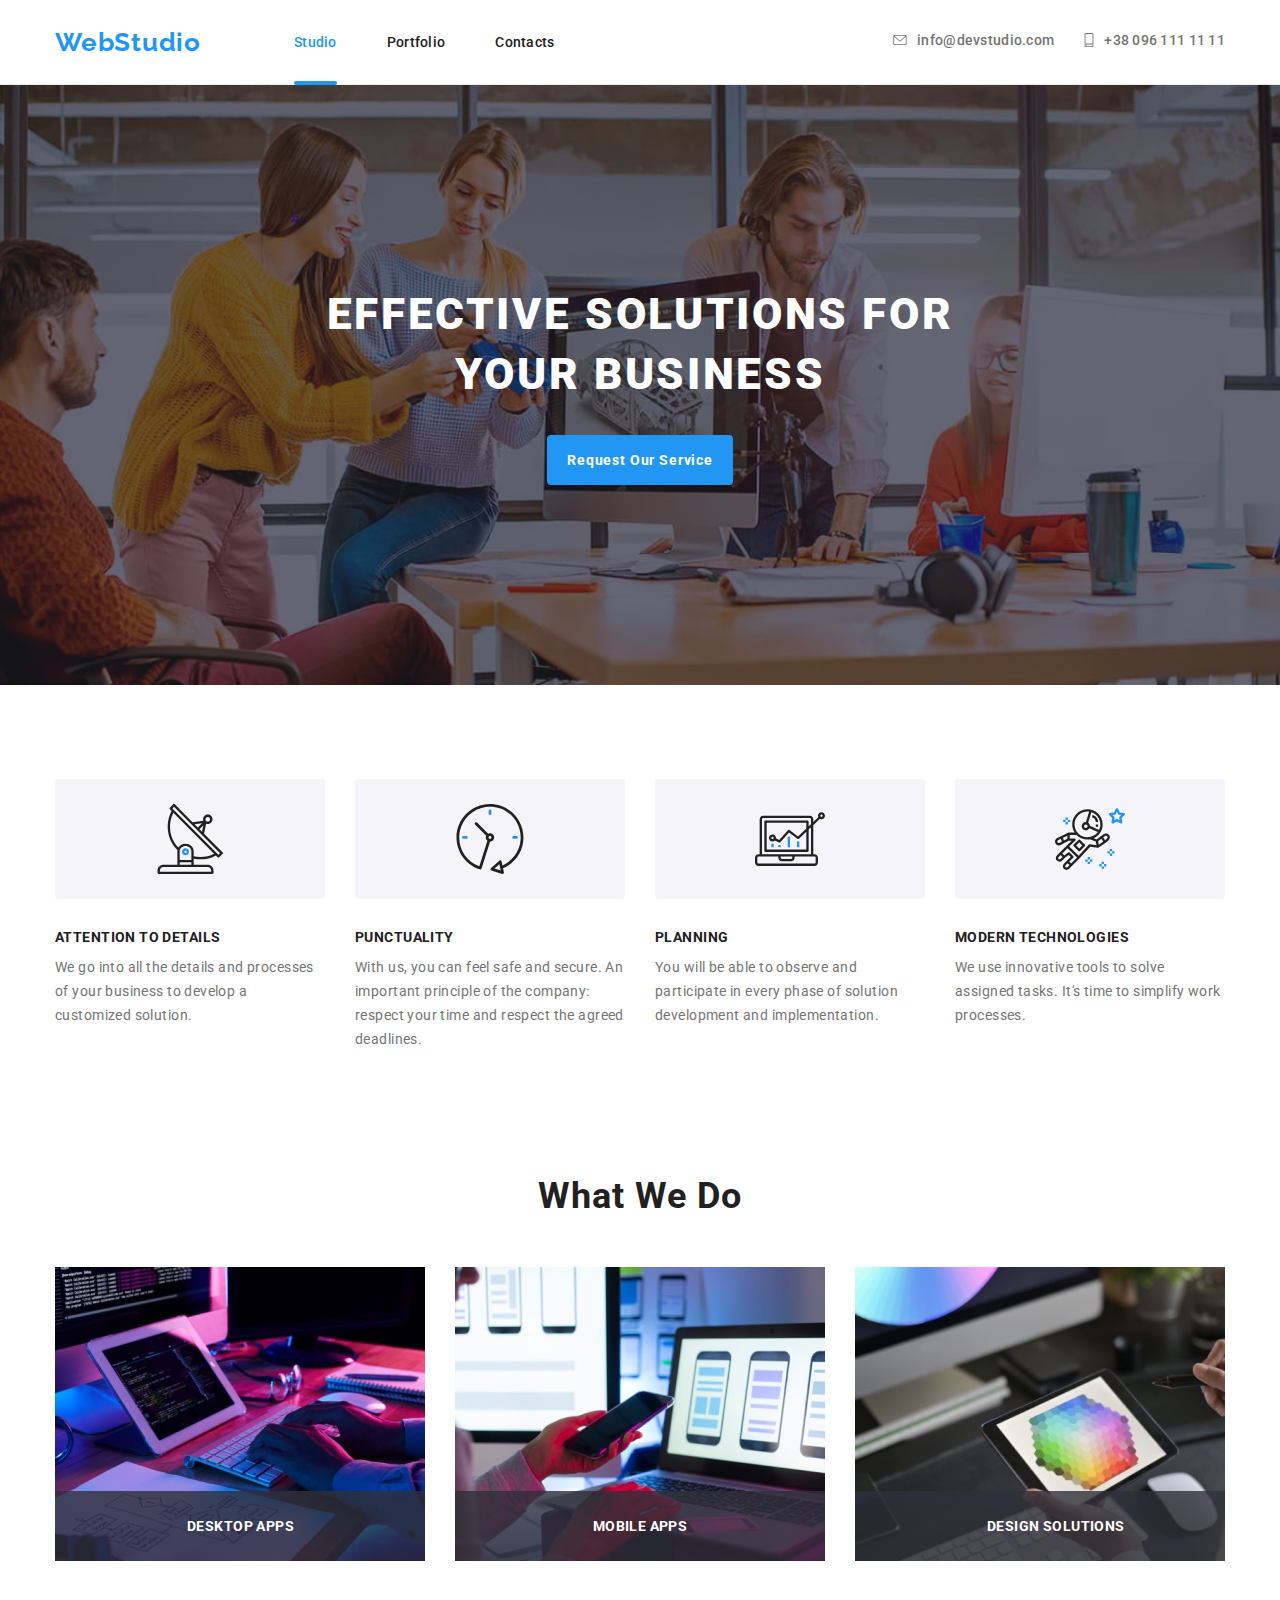
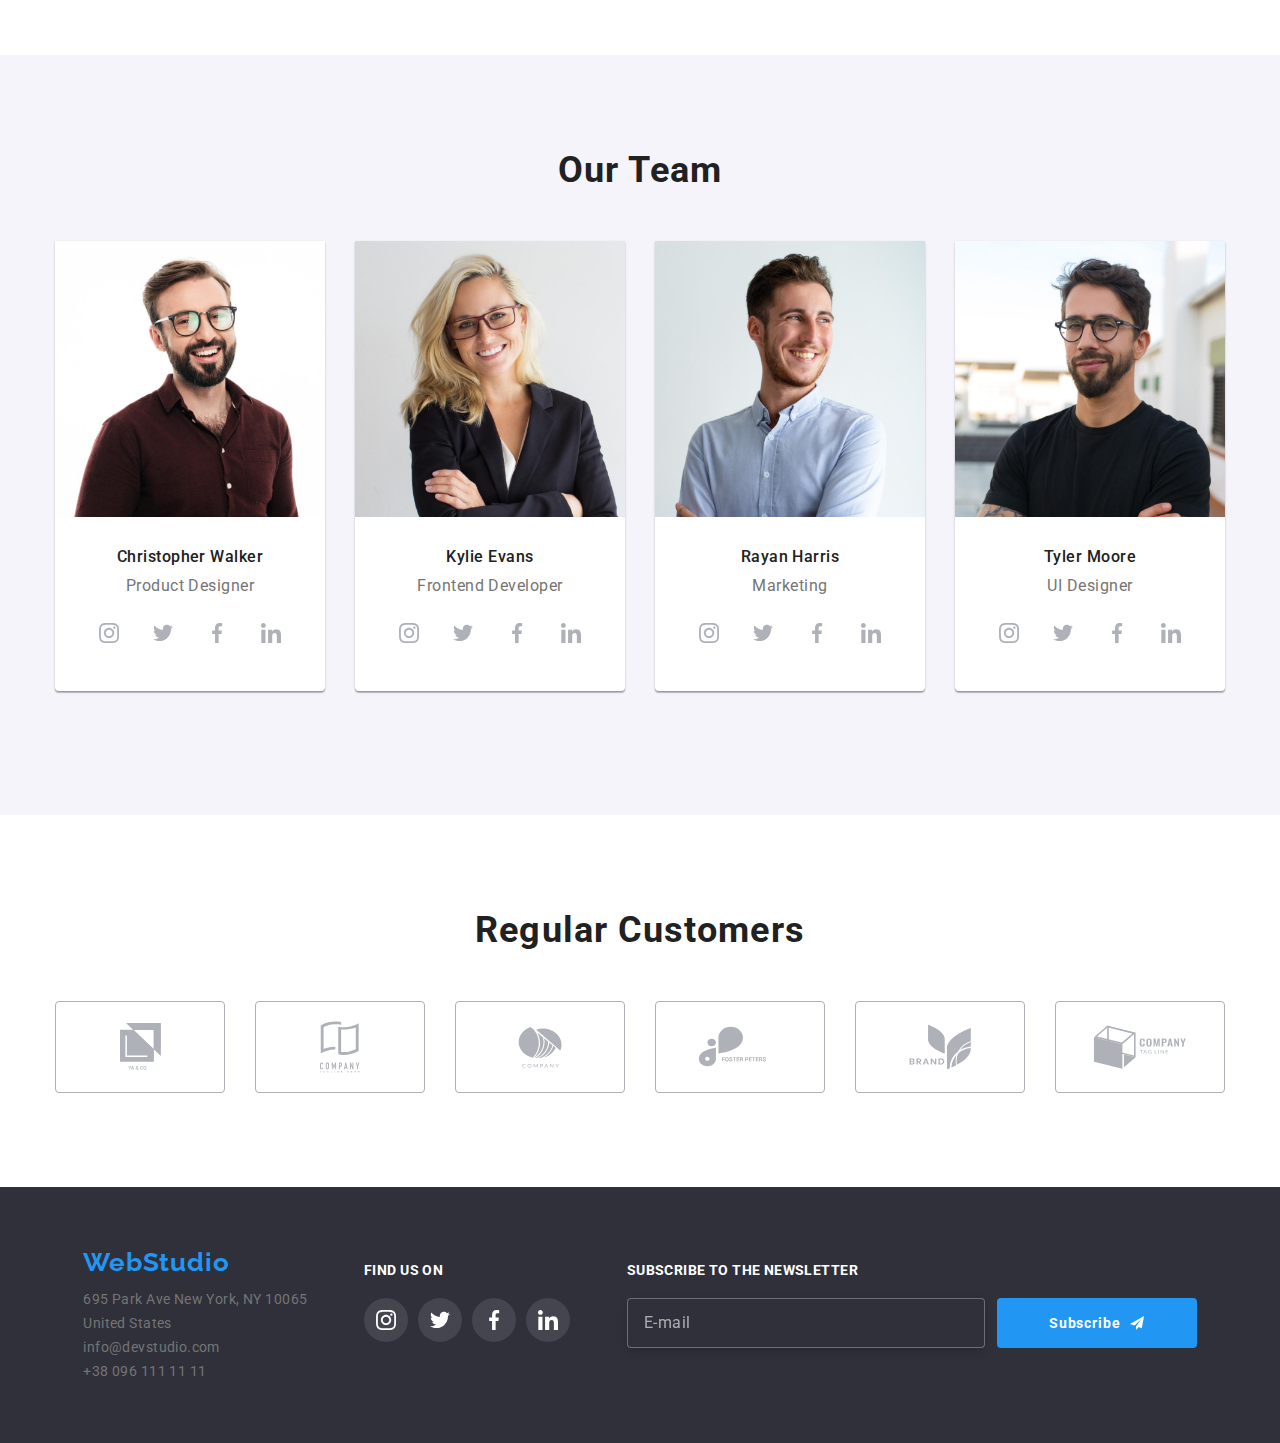
==== commit 850502ed: "responsive images" ====
--- a/index.html
+++ b/index.html
@@ -12,9 +12,7 @@
     <link href="https://fonts.googleapis.com/css2?family=Raleway:wght@700&family=Roboto:wght@400;500;700;900&display=swap"
         rel="stylesheet" />
     
-        <!-- <link rel="stylesheet" href="./css/main.min.css" /> -->
-<link rel="stylesheet" href="./scss/main.css" />
-
+        <link rel="stylesheet" href="./css/main.min.css" />
 
     <title>Effective Solutions for your Business</title>
 </head>
@@ -127,31 +125,25 @@
                   <li class="do__item">
                     <img class="img" 
                       alt="hands at keyboard with design wire-frame"
-                      src="./images/desktop/d-do-desktop370.jpg" 
-                      width="370"/>
-                      <!-- srcset="./images/desktop/d-do-desktop370.jpg 1x, 
+                      srcset="./images/desktop/d-do-desktop370.jpg 1x, 
                         ./images/desktop/d-do-desktop740.jpg 2x"
-                      sizes="370px" /> -->
+                      sizes="370px" />
                       <p class="do__label">Desktop Apps</p>
                   </li>
                   <li class="do__item">
                     <img class="img" 
                       alt="laptop with various design layouts on screen and hands holding smartphone"
-                      src="./images/desktop/d-do-laptop370.jpg" 
-                      width="370"/>
-                      <!-- srcset="./images/desktop/d-do-laptop370.jpg 1x, 
+                      srcset="./images/desktop/d-do-laptop370.jpg 1x, 
                         ./images/desktop/d-do-laptop740.jpg 2x"
-                      sizes="370px" /> -->
+                      sizes="370px" />
                       <p class="do__label">mobile Apps</p>
                   </li>
                   <li class="do__item">
                     <img class="img" 
                       alt="desk with hands holding tablet with color wheel displayed"
-                      src="./images/desktop/d-do-desktop370.jpg"
-                      width="370"/> 
-                      <!-- srcset="./images/desktop/d-do-tablet370.jpg 1x, 
+                      srcset="./images/desktop/d-do-tablet370.jpg 1x, 
                         ./images/desktop/d-do-tablet740.jpg 2x"
-                      sizes="370px" /> -->
+                      sizes="370px" />
                       <p class="do__label">Design Solutions</p>
                 </ul>
             </div>
@@ -532,32 +524,32 @@
       <h3 class="modal__heading">Leave your information and we'll call you back</h3>
       
       <form class="form" action="#" method="POST" name="order-form" autocomplete="off">
-        <div class="modal-wrapper">
-          <label class="modal-wrapper__label">
-            <span class="modal-wrapper__text">Name</span>
-            <input class="modal-wrapper__input" type="text" name="full-name" required/>
-            <svg class="modal-wrapper__icon" width="12" height="12">
-              <use href="./images/icons.svg#icon-modal-peep"></use>
-            </svg>
-          </label>
-        </div>
+      <div class="modal-wrapper">
+        <label class="modal-wrapper__label">
+          <span class="modal-wrapper__text">Name</span>
+          <input class="modal-wrapper__input" type="text" name="full-name" required/>
+          <svg class="modal-wrapper__icon" width="12" height="12">
+            <use href="./images/icons.svg#icon-modal-peep"></use>
+          </svg>
+        </label>
+      </div>
         
-        <div class="modal-wrapper">
-          <label class="modal-wrapper__label">
+      <div class="modal-wrapper">
+        <label class="modal-wrapper__label">
           <span class="modal-wrapper__text">Telephone</span>
           <input class="modal-wrapper__input" type="tel" name="telephone" />
           <svg class="modal-wrapper__icon" width="13" height="13">
             <use href="./images/icons.svg#icon-modal-phone"></use>
           </svg>
-         </label>
-        </div>
+        </label>
+      </div>
     
-        <div class="modal-wrapper">
-          <label class="modal-wrapper__label">
-            <span class="modal-wrapper__text">E-mail</span>
-            <input class="modal-wrapper__input" type="email" name="E-mail" required/>
-            <svg class="modal-wrapper__icon" width="15" height="12">
-              <use href="./images/icons.svg#icon-modal-envelope"></use>
+      <div class="modal-wrapper">
+        <label class="modal-wrapper__label">
+          <span class="modal-wrapper__text">E-mail</span>
+          <input class="modal-wrapper__input" type="email" name="E-mail" required/>
+          <svg class="modal-wrapper__icon" width="15" height="12">
+            <use href="./images/icons.svg#icon-modal-envelope"></use>
           </svg>
          </label>
         </div>
@@ -567,25 +559,26 @@
           <textarea class="modal-textarea modal-text" id="textarea-placeholder" name="Comments" rows="7" placeholder="Enter the text"></textarea>
         </label> 
     <div>
-    <label class="agree-check">
-    <input type="checkbox" class="checkmark" name="agreement" value="agree" />
-      <svg class="agree-check__icon" width="16" height="16">
-        <use href="./images/icons.svg#form-check"></use>
-      </svg>
-    <span class="agree-check__text">
-        I agree and I accept the
-      <a class="link agree-check__link" href="#" class="terms">Terms and Conditions </a>
-    </span>
-    </label>
+      <label class="agree-check">
+        <input type="checkbox" class="checkmark" name="agreement" value="agree" />
+        <svg class="agree-check__icon" width="16" height="16">
+          <use href="./images/icons.svg#form-check"></use>
+        </svg>
+        <span class="agree-check__text">
+          I agree and I accept the
+        <a class="link agree-check__link" href="#" class="terms">Terms and Conditions </a>
+        </span>
+      </label>
     </div>
     <button class="button form__button" type="submit">Send</button>
     </form>
   </div>
-  </div>
+</div>
 
 <!--SCRIPTS-->
   <script defer src="./js/modal.js"></script>
   <script defer src="./js/mobile-menu.js"></script>
+
 </body>
 
 </html>--- a/css/main.min.css
+++ b/css/main.min.css
@@ -135,7 +135,8 @@
 .mobile {
   position: absolute;
   right: 15px;
-  top: 20px;
+  top: 50%;
+  transform: translateY(-50%);
 }
 
 .mobile__hamburger {
